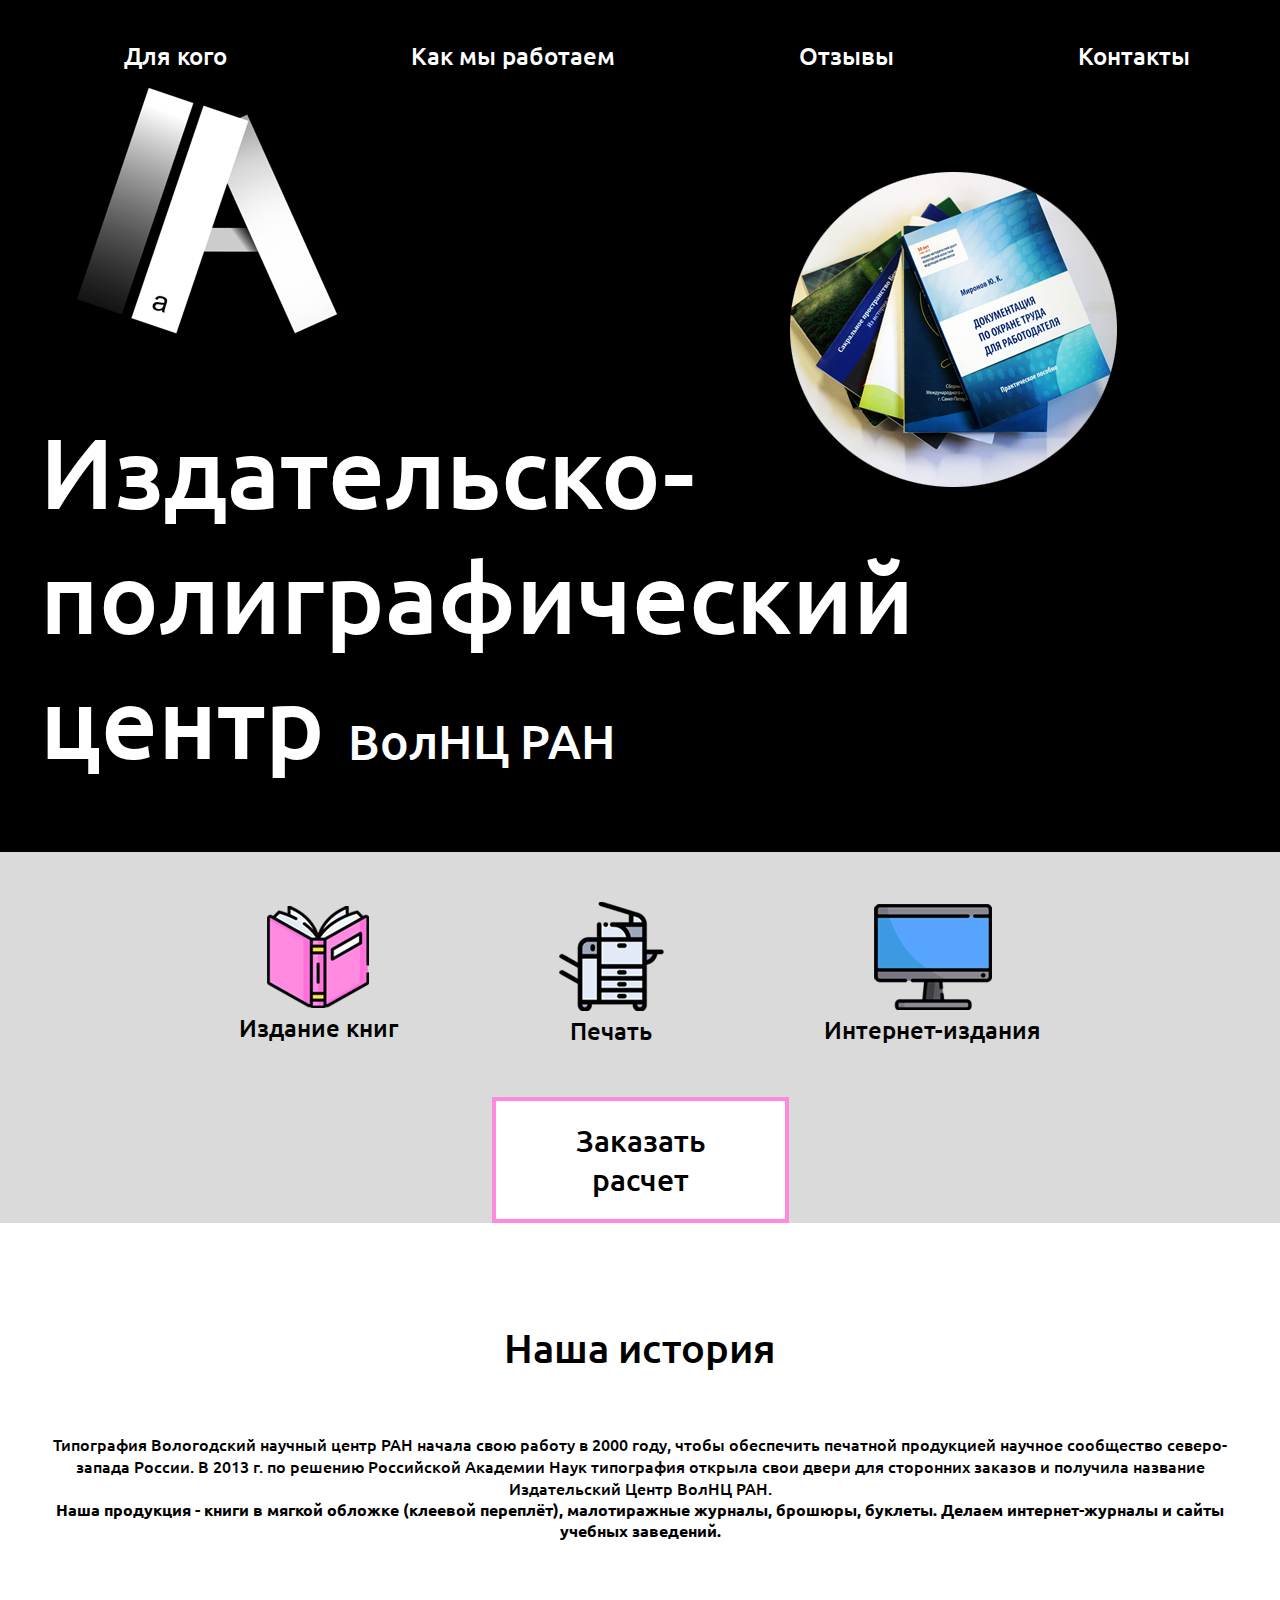
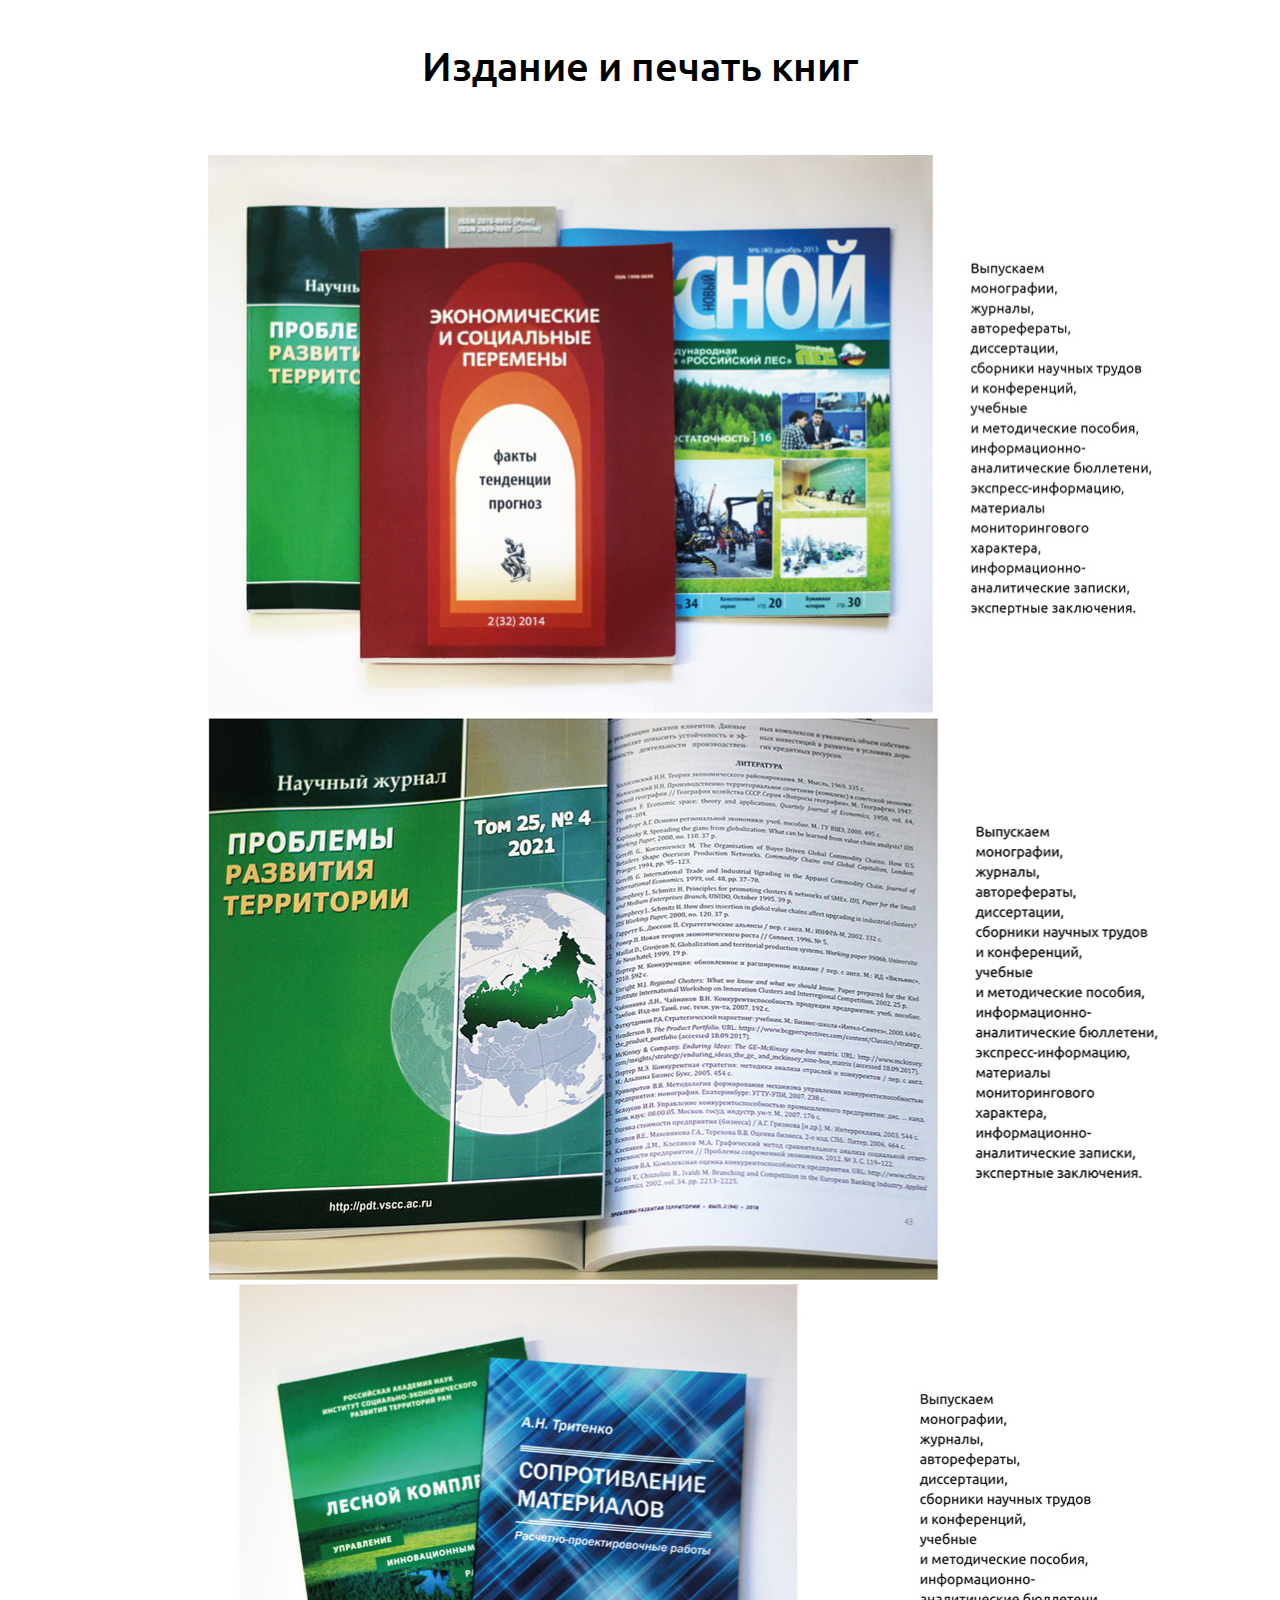
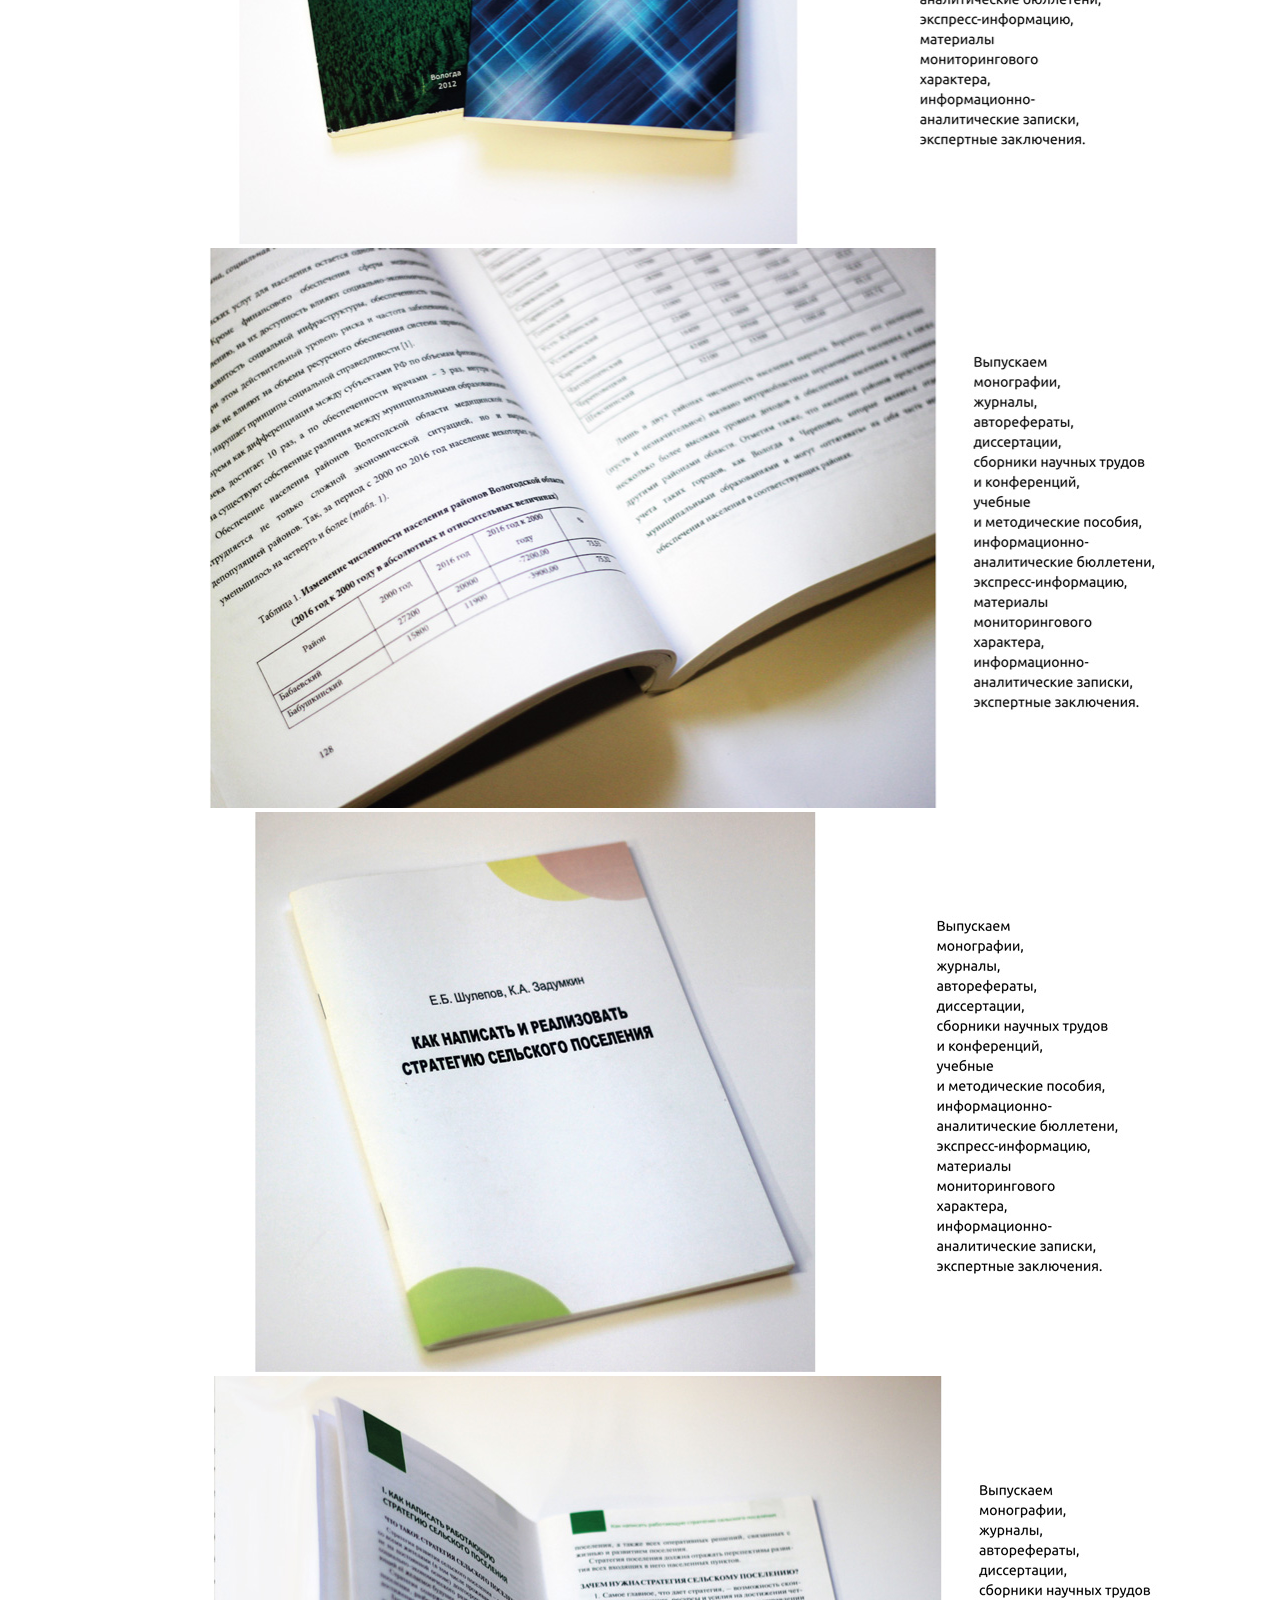
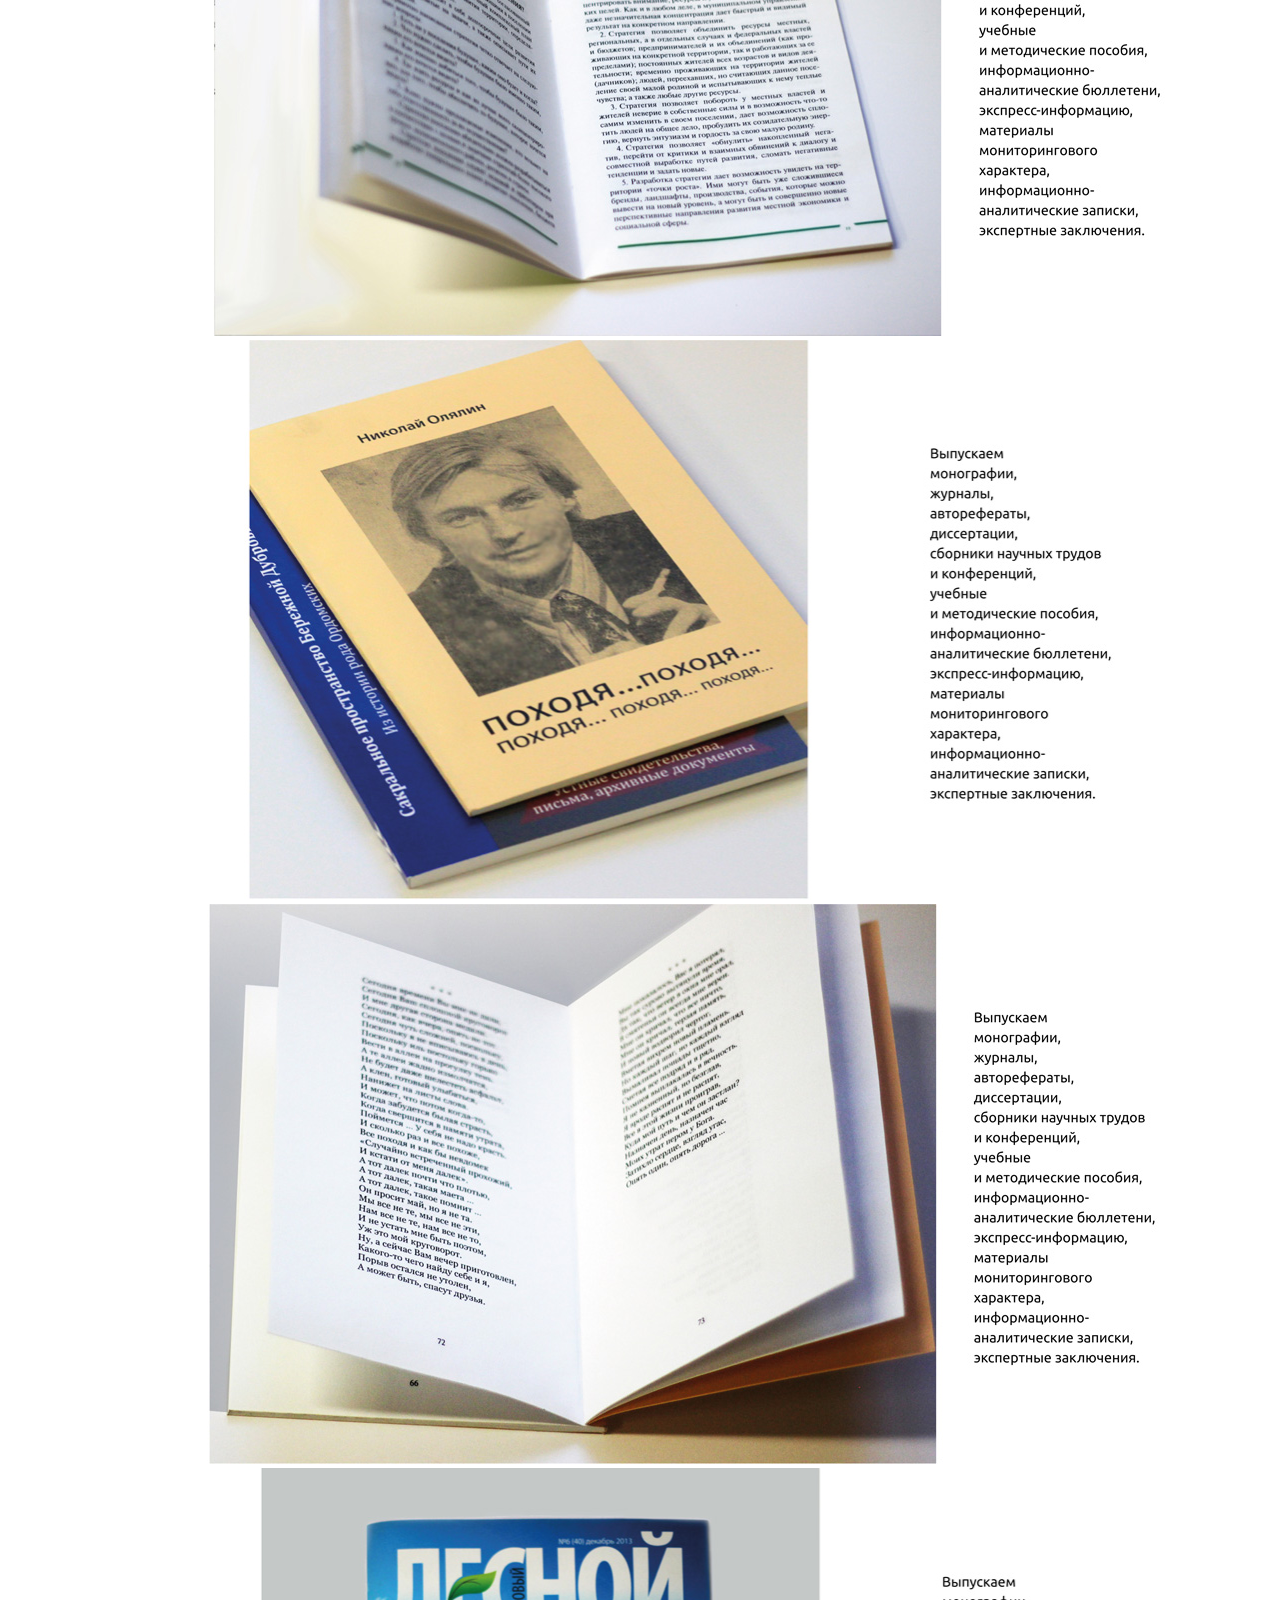
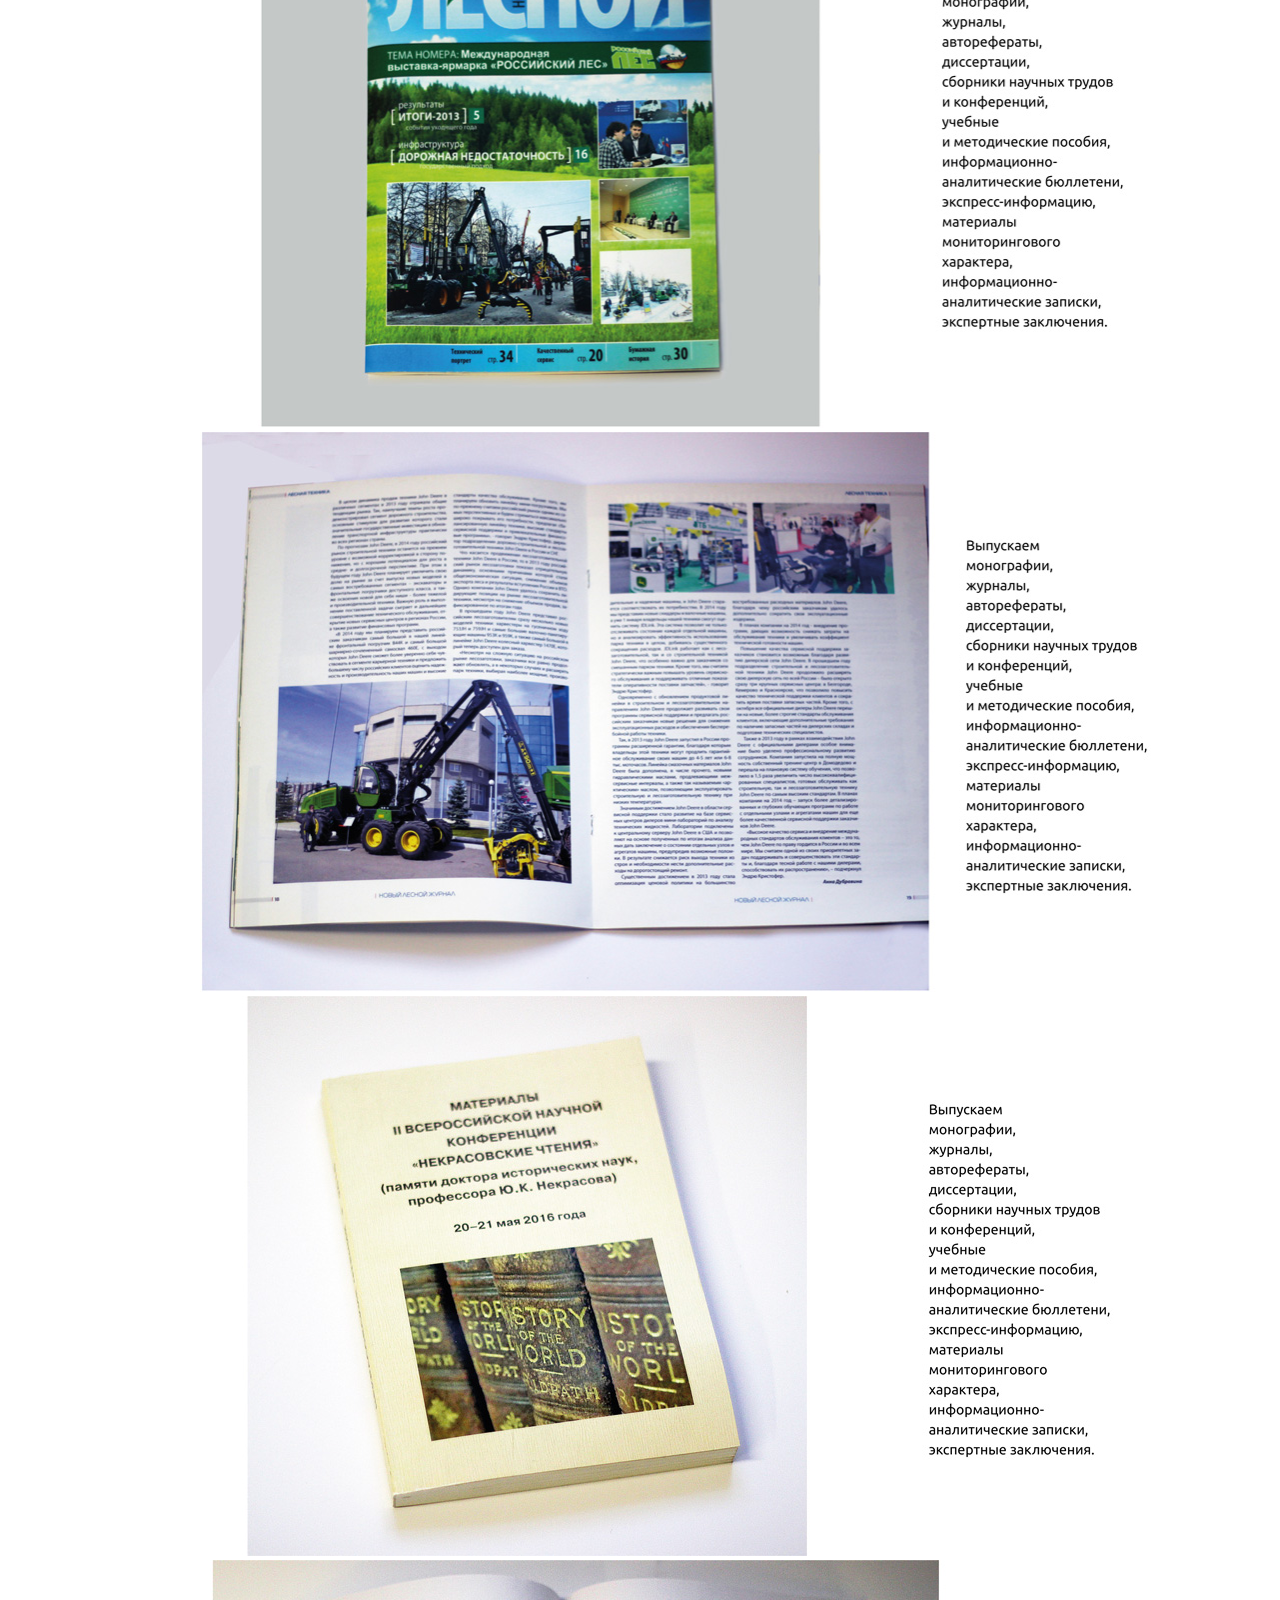
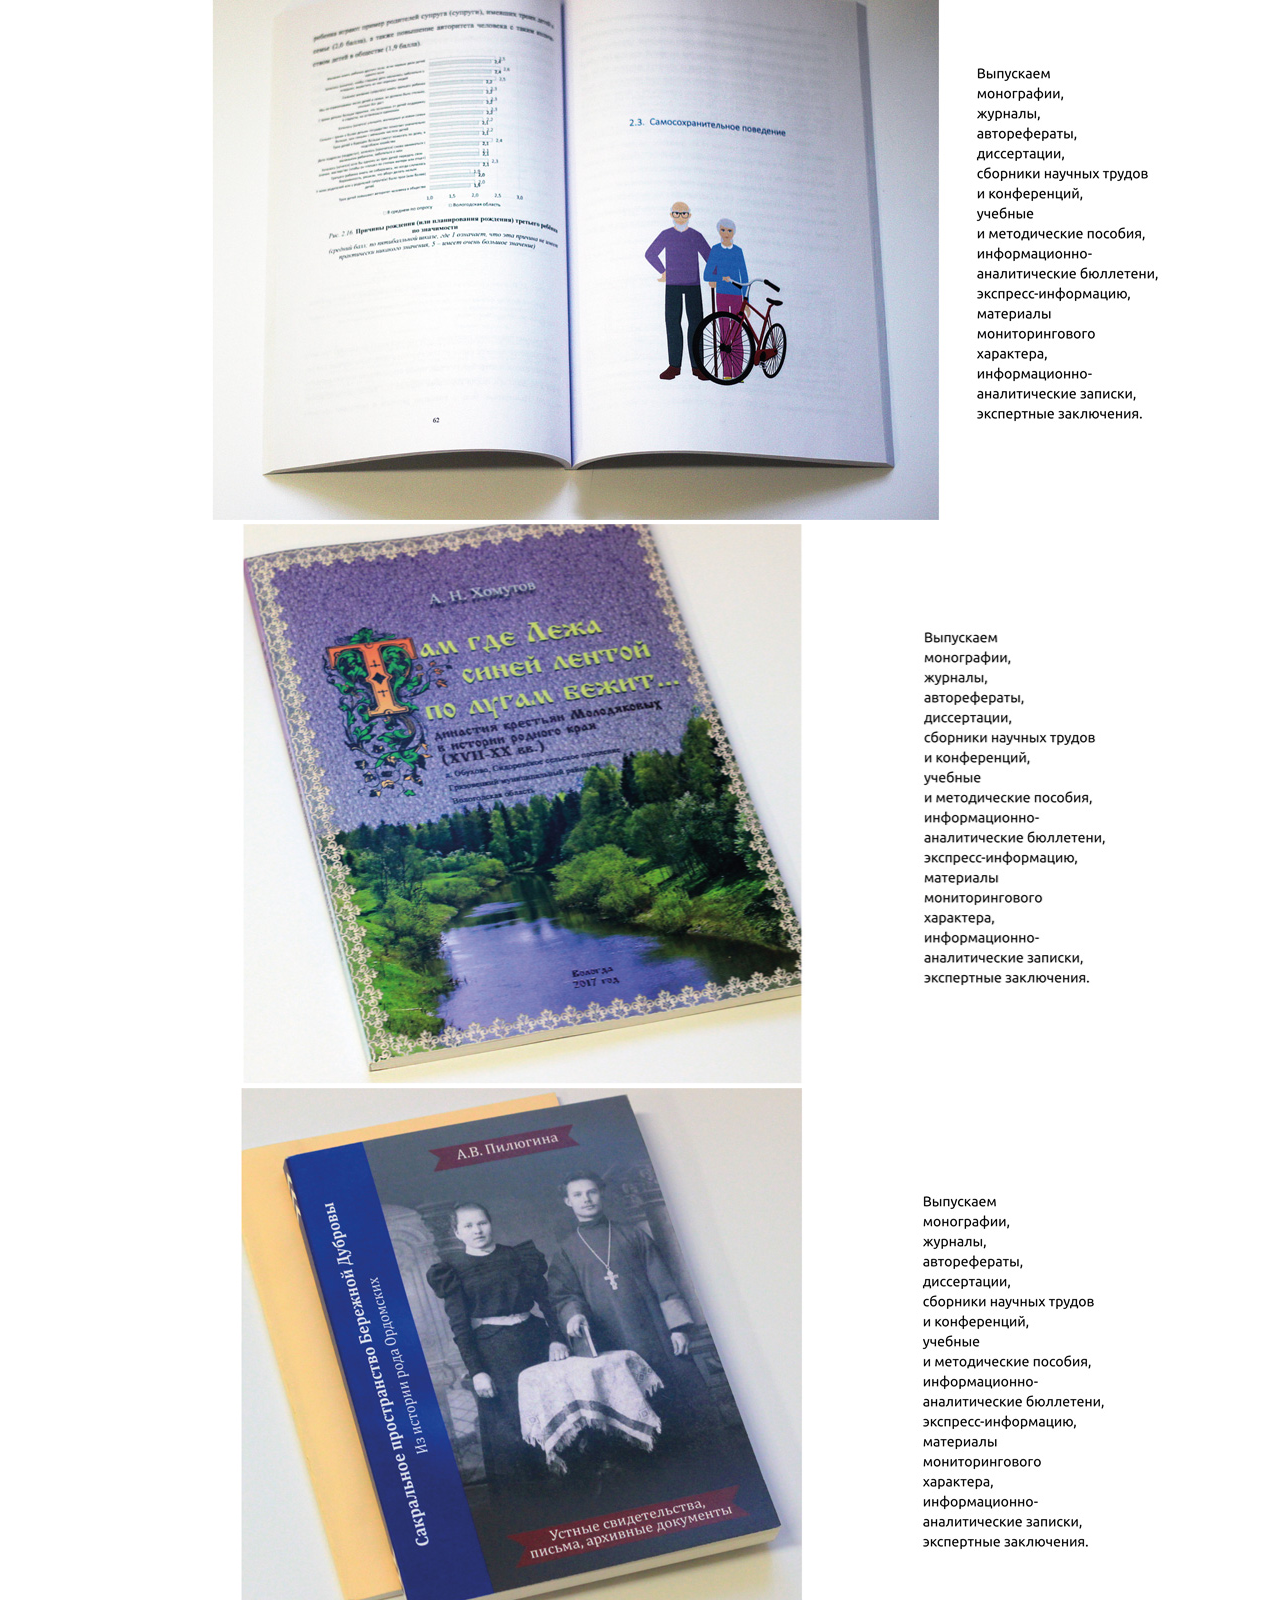
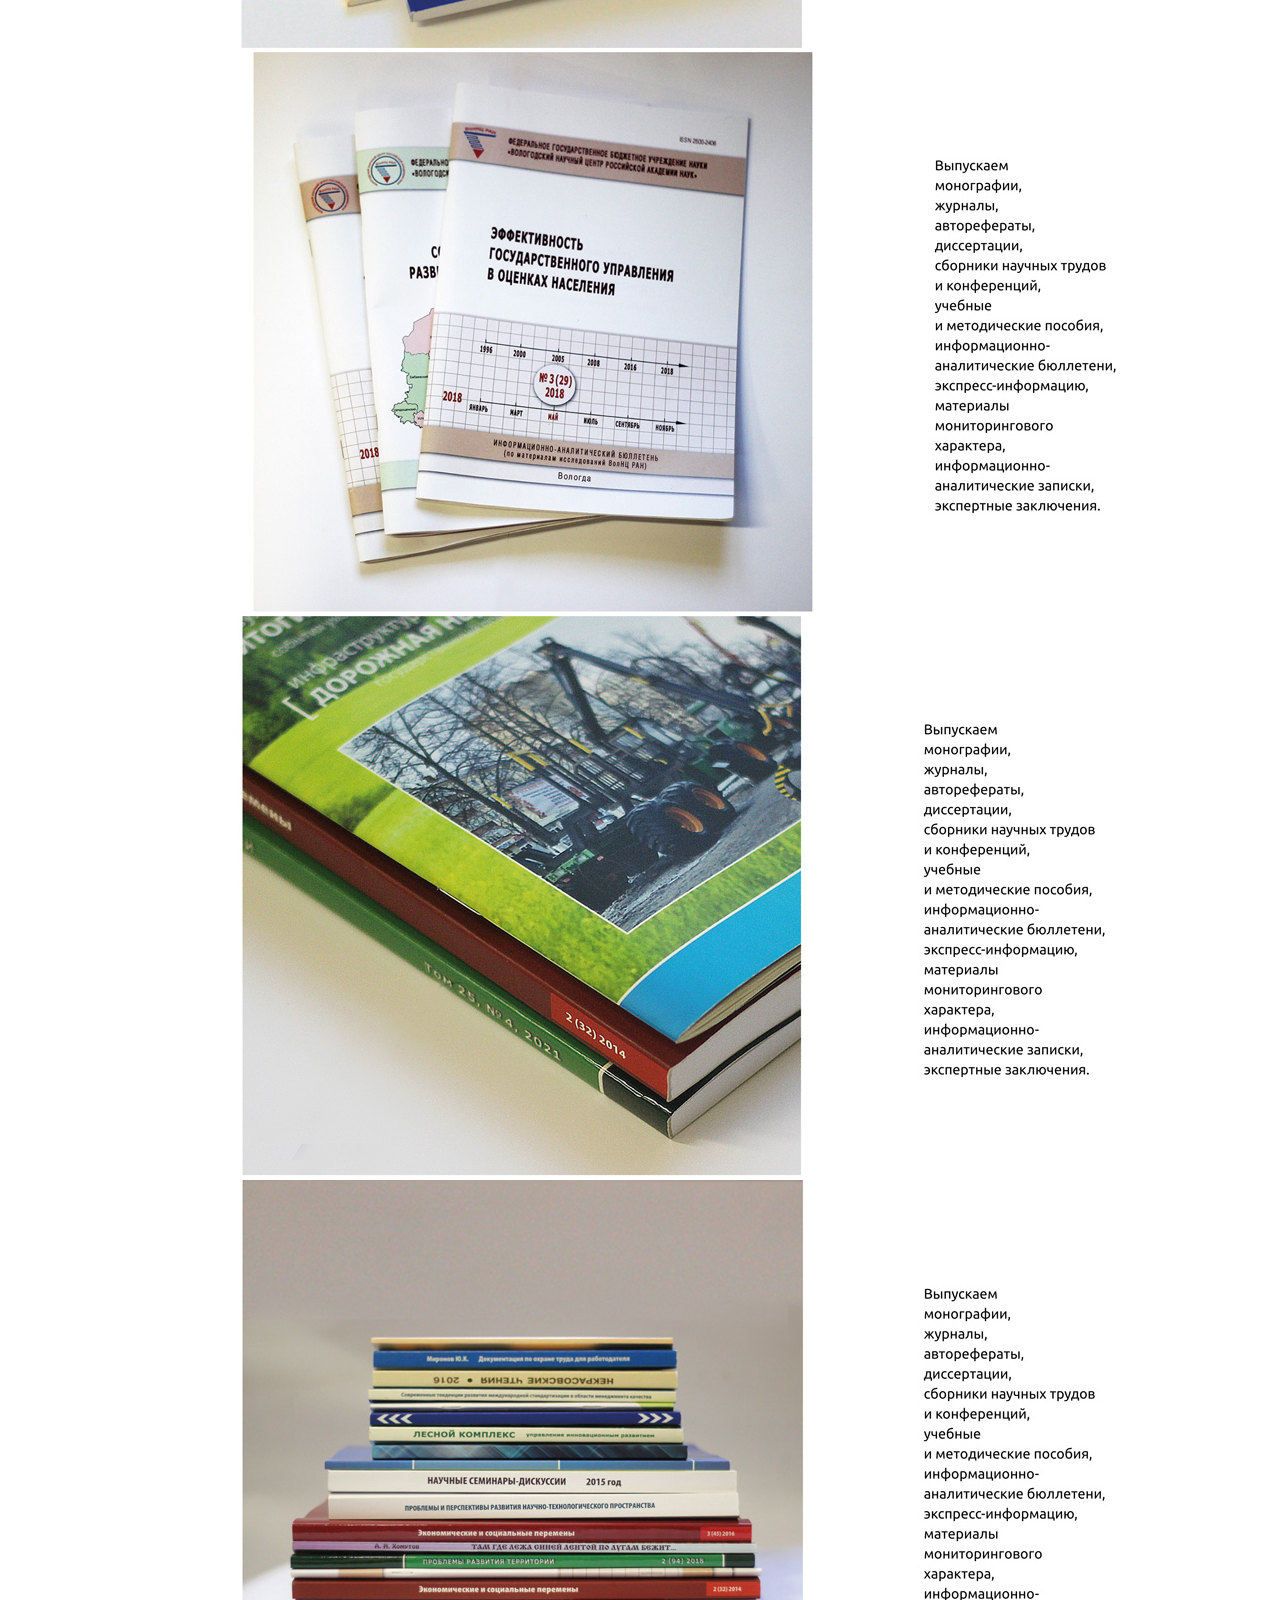
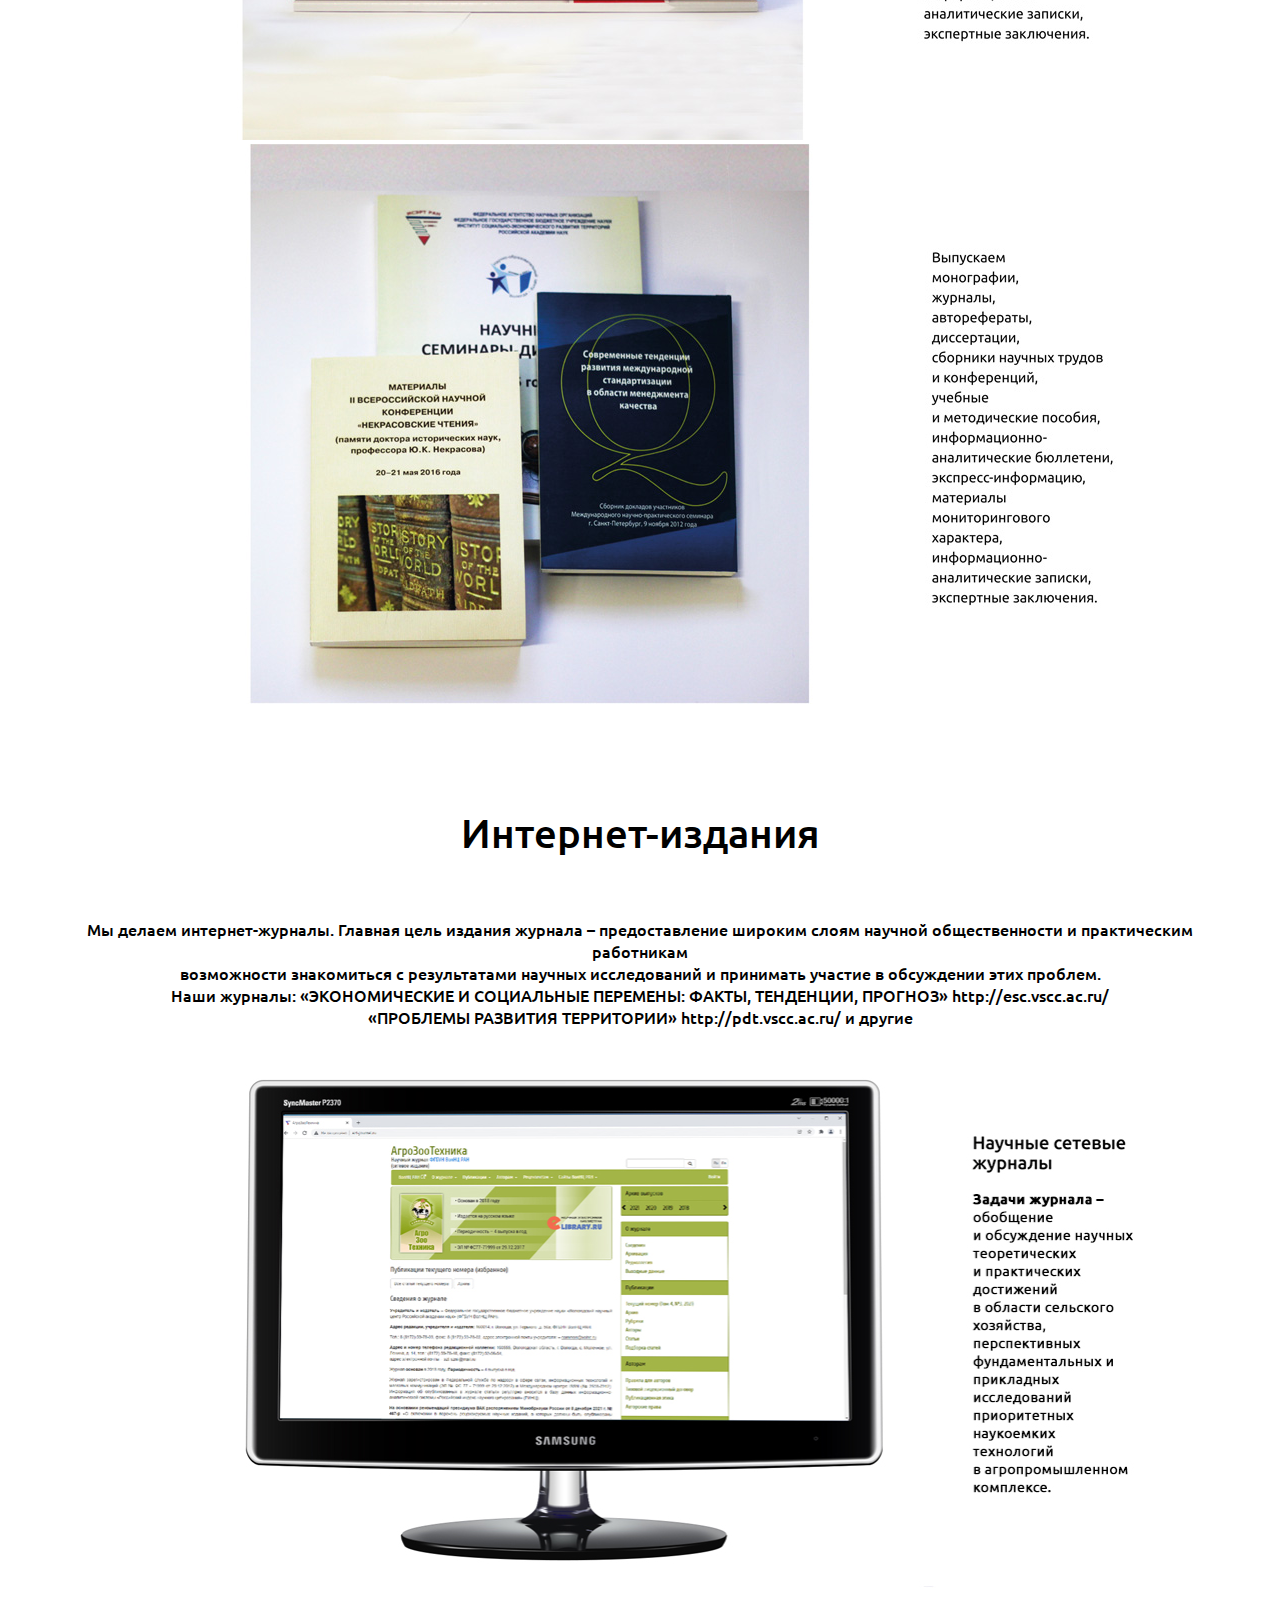
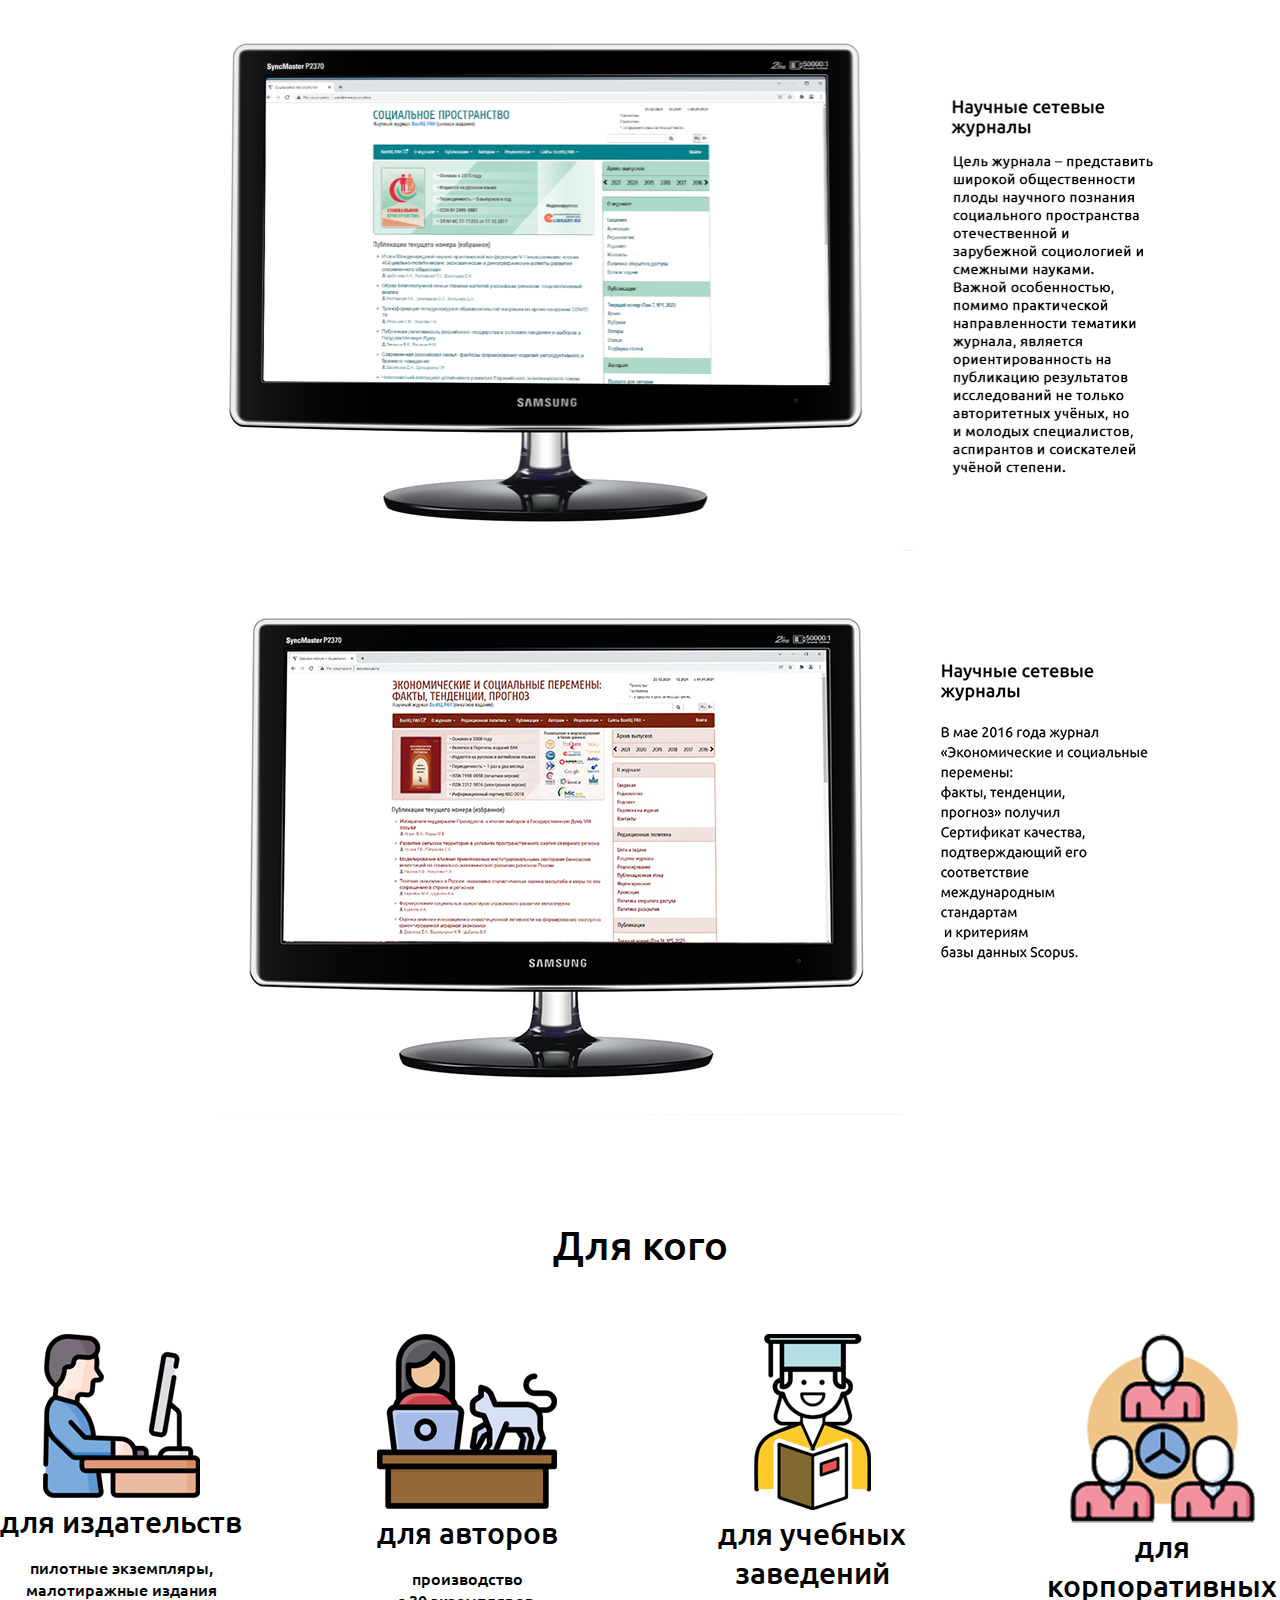
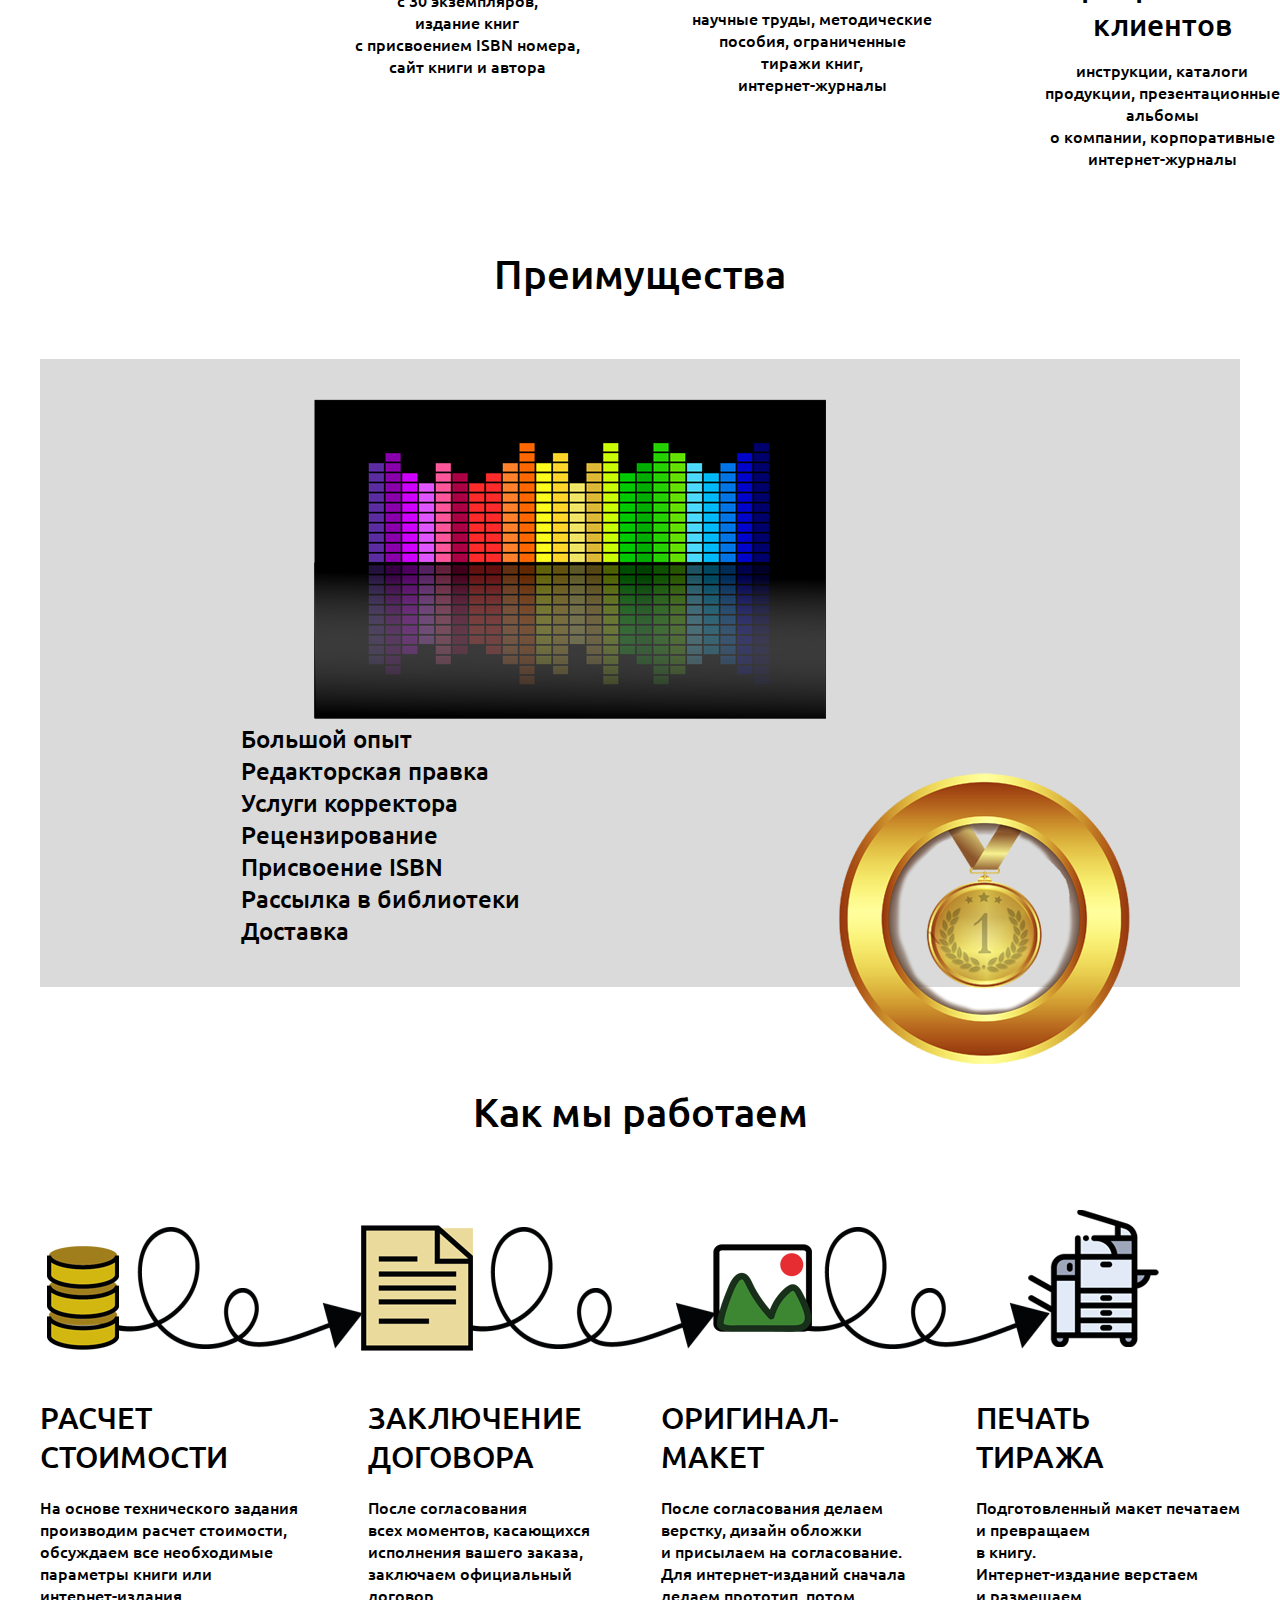
==== Типография/index.html @ 8664dbc5 "Add files via upload" ====
<!DOCTYPE html>
<html lang="en">
<head>
    <meta charset="UTF-8">
    <meta http-equiv="X-UA-Compatible" content="IE=edge">
    <meta name="viewport" content="width=device-width, initial-scale=1.0">
    <link rel="stylesheet" href="./styles.css">
    <link rel="preconnect" href="https://fonts.googleapis.com">
    <link rel="preconnect" href="https://fonts.gstatic.com" crossorigin>
    <link href="https://fonts.googleapis.com/css2?family=Ubuntu:wght@400;500;700&display=swap" rel="stylesheet">
    <link href="https://cdn.jsdelivr.net/npm/bootstrap@5.0.2/dist/css/bootstrap.min.css" rel="stylesheet" integrity="sha384-EVSTQN3/azprG1Anm3QDgpJLIm9Nao0Yz1ztcQTwFspd3yD65VohhpuuCOmLASjC" crossorigin="anonymous">
    <title>ВолНЦ РАН</title>
    <link rel="shortcut icon" href="./images/peri.png" type="image/x-icon">
</head>
<body>
    <div class="btn-up btn-up_hide"></div>

    <nav id="up">      
        <input class="inp-header" type="checkbox" name="menu" id="btn-menu" />
        <label for="btn-menu"><img style="width: 50px; height: 50px;" src="./images/menu.png" alt=""></label> 
        <ul>
            <li><a href="#for-whom" class="header__text">Для кого</a></li>
            <li><a href="#how-we-work" class="header__text">Как мы работаем</a></li>
            <li><a href="#reviews" class="header__text">Отзывы</a></li>
            <li><a href="#contacts" class="header__text">Контакты</a></li>
        </ul>
    </nav>

    <div class="offer">
        <div class="offer__block">
            <img src="./images/logo.png" alt="">
            <img class="offer__img-books" src="./images/books.png" alt="">
            <h1>Издательско- <br> полиграфический <br> центр <a>ВолНЦ РАН</a></h1> 
            
        </div>
    </div>

    <div class="catalog">
        <div class="catalog__blocks">
            <div class="catalog__book">
                <img src="./images/book.png" alt="">
                <h3>Издание книг</h3>
            </div>
            <div class="catalog__printer">
                <img src="./images/print.png" alt="">
                <h3>Печать</h3>
            </div>
            <div class="catalog__pc">
                <img src="./images/pc.png" alt="">
                <h3>Интернет-издания</h3>
            </div>
            <button class="catalog__order" id="modalButton1">Заказать <br> расчет</button>
            <div id="myModal1" class="modal">
                <div class="modal-content1">
                    <span class="close">&times;</span>
                    <div class="container cont-modal">
                        <div class="row">
                            <div class="col heading bold">
                                Заказать
                            </div>
                        </div>
                        <div class="row heading2 bold">
                            <div class="col">
                                редакционно издательские услуги
                            </div>
                        </div>
                        <div class="row">
                            <div class="col">
                                <p class="bold left-side">Верстка и дизайн блока</p>
                                <input type="text" placeholder="Простая">
                            </div>
                            <div class="col">
                                <p class="bold-right left-side">Ваше имя</p>
                                <input class="inp-right" type="text">
                            </div>
                        </div>
                        <div class="row">
                            <div class="col">
                                <p class="bold left-side">Корректура</p>
                                <input type="text" placeholder="1 правка">
                            </div>
                            <div class="col">
                                <p class="bold-right left-side">Ваш e-mail</p>
                                <input class="inp-right" type="text">
                            </div>
                        </div>
                        <div class="row">
                            <div class="col">
                                <p class="bold left-side">Редактура</p>
                                <input type="text" placeholder="Литературная">
                                <p class="bold left-side">Дизайн обложки</p>
                                <input type="text" placeholder="Типовой дизайн">
                            </div>
                            <div class="col">
                                <p class="bold-right left-side">Сообщение</p>
                                <textarea class="message inp-right"> </textarea>
                                
                            </div>
                        </div>
                        <div class="row">
                            <div class="col">
                                <p class="bold left-side">Прикрепить файлы</p>
                                <input class="select-file" type="text" placeholder="Выберите файл">
                            </div>
                            <div class="col file-no">
                                Файл не выбран
                            </div>
                            <div class="col">
                                <button class="button-download">Закачать</button>
                            </div>
                            <!-- <input class="file" type="file" name="" id=""> -->
                        </div>
                        <div class="row">
                            <div class="col personal-data">
                                <input class="checkbox" type="checkbox"> 
                                Даю согласие на обработку своих персональных данных
                            </div>
                        </div>
                        <div class="row">
                            <div class="col button bold">
                                <button class="send">Отправить</button> 
                            </div>
                        </div>
                    </div>
                </div>
            </div>
        </div>
    </div>


    <div class="container our-history">
        <h2>Наша история</h2>
        <h6>Типография Вологодский научный центр РАН начала свою работу в 2000 году, чтобы  обеспечить печатной продукцией научное сообщество северо-запада России. В 2013 г. по решению Российской Академии Наук типография открыла свои двери для сторонних заказов и получила название  Издательский Центр ВолНЦ РАН.</h6>
        <h6 class="our-history__bold">Наша продукция  - книги в мягкой обложке (клеевой переплёт), малотиражные журналы, брошюры, буклеты. Делаем интернет-журналы  и сайты учебных заведений.</h6>
    </div>

    <!-- <div class="publish-print">
        <h2>Издание и печать книг</h2>
        <div class="publish-print__slider">
            <button class="arr1 prev1" onclick="prevSlide1()"><img src="images/arl.png"></button>
            <img class="sliderimg1" src="./images/slider1-1.png">
            <img class="sliderimg1" src="./images/slider1-2.png">
            <img class="sliderimg1" src="./images/slider1-3.png">
            <img class="sliderimg1" src="./images/slider1-4.png">
            <img class="sliderimg1" src="./images/slider1-5.png">
            <img class="sliderimg1" src="./images/slider1-6.png">
            <img class="sliderimg1" src="./images/slider1-7.png">
            <img class="sliderimg1" src="./images/slider1-8.png">
            <img class="sliderimg1" src="./images/slider1-9.png">
            <img class="sliderimg1" src="./images/slider1-10.png">
            <img class="sliderimg1" src="./images/slider1-11.png">
            <img class="sliderimg1" src="./images/slider1-12.png">
            <img class="sliderimg1" src="./images/slider1-13.png">
            <img class="sliderimg1" src="./images/slider1-14.png">
            <img class="sliderimg1" src="./images/slider1-15.png">
            <img class="sliderimg1" src="./images/slider1-16.png">
            <img class="sliderimg1" src="./images/slider1-17.png">
            <img class="sliderimg1" src="./images/slider1-18.png">
            <button class="arr1 next1" onclick="nextSlide1()"><img src="images/arr.png"></button>
        </div>
    </div> -->

    <div class="container publish-print">
        <h2>Издание и печать книг</h2>
        <div class="carousel slide" id="carouselControls" data-bs-ride="carousel">
            <div class="carousel-inner">
                <div class="carousel-item active">
                    <img class="d-block w-100" src="./images/slider1-1.png" alt="">
                </div>
                <div class="carousel-item">
                    <img class="d-block w-100" src="./images/slider1-2.png" alt="">
                </div>
                <div class="carousel-item">
                    <img class="d-block w-100" src="./images/slider1-3.png" alt="">
                </div>
                <div class="carousel-item">
                    <img class="d-block w-100" src="./images/slider1-4.png" alt="">
                </div>
                <div class="carousel-item">
                    <img class="d-block w-100" src="./images/slider1-5.png" alt="">
                </div>
                <div class="carousel-item">
                    <img class="d-block w-100" src="./images/slider1-6.png" alt="">
                </div>
                <div class="carousel-item">
                    <img class="d-block w-100" src="./images/slider1-7.png" alt="">
                </div>
                <div class="carousel-item">
                    <img class="d-block w-100" src="./images/slider1-8.png" alt="">
                </div>
                <div class="carousel-item">
                    <img class="d-block w-100" src="./images/slider1-9.png" alt="">
                </div>
                <div class="carousel-item">
                    <img class="d-block w-100" src="./images/slider1-10.png" alt="">
                </div>
                <div class="carousel-item">
                    <img class="d-block w-100" src="./images/slider1-11.png" alt="">
                </div>
                <div class="carousel-item">
                    <img class="d-block w-100" src="./images/slider1-12.png" alt="">
                </div>
                <div class="carousel-item">
                    <img class="d-block w-100" src="./images/slider1-13.png" alt="">
                </div>
                <div class="carousel-item">
                    <img class="d-block w-100" src="./images/slider1-14.png" alt="">
                </div>
                <div class="carousel-item">
                    <img class="d-block w-100" src="./images/slider1-15.png" alt="">
                </div>
                <div class="carousel-item">
                    <img class="d-block w-100" src="./images/slider1-16.png" alt="">
                </div>
                <div class="carousel-item">
                    <img class="d-block w-100" src="./images/slider1-17.png" alt="">
                </div>
                <div class="carousel-item">
                    <img class="d-block w-100" src="./images/slider1-18.png" alt="">
                </div>
            </div>
            <a class="carousel-control-prev" role="button" href="#carouselControls" data-bs-slide="prev">
                <span class="carousel-control-prev-icon"></span>
            </a>
            <a class="carousel-control-next" role="button" href="#carouselControls" data-bs-slide="next">
                <span class="carousel-control-next-icon"></span>
            </a>
        </div>
    </div>
    


    <div class="online-edition">
        <h2>Интернет-издания</h2>
        <h6>Мы делаем интернет-журналы. Главная цель издания журнала – предоставление широким слоям научной общественности и практическим работникам <br> возможности знакомиться с результатами научных исследований и принимать участие в обсуждении этих проблем. <br> Наши журналы: «ЭКОНОМИЧЕСКИЕ И СОЦИАЛЬНЫЕ ПЕРЕМЕНЫ: ФАКТЫ, ТЕНДЕНЦИИ, ПРОГНОЗ» http://esc.vscc.ac.ru/ <br>
            «ПРОБЛЕМЫ РАЗВИТИЯ ТЕРРИТОРИИ» http://pdt.vscc.ac.ru/  и другие</h6>
        <div class="carousel slide" id="carouselControls1" data-bs-ride="carousel">
            <div class="carousel-inner">
                <div class="carousel-item active">
                    <img class="d-block w-100" src="./images/slider2-1.png" alt="">
                </div>
                <div class="carousel-item">
                    <img class="d-block w-100" src="./images/slider2-2.png" alt="">
                </div>
                <div class="carousel-item">
                    <img class="d-block w-100" src="./images/slider2-3.png" alt="">
                </div>
            </div>
            <a class="carousel-control-prev" role="button" href="#carouselControls1" data-bs-slide="prev">
                <span class="carousel-control-prev-icon"></span>
            </a>
            <a class="carousel-control-next" role="button" href="#carouselControls1" data-bs-slide="next">
                <span class="carousel-control-next-icon"></span>
            </a>
        </div>
    </div>

    <div class="container for-whom" id="for-whom">
        <h2>Для кого</h2>
        <div class="row for-whom__blocks">
            <div class="col colh5 for-whom__publishing-house">
                <img class="for-whom__1" src="./images/for1.png" alt="">
                <h5>для издательств</h5>
                <h6>пилотные экземпляры, <br>малотиражные издания</h6>
            </div>
            <div class="col colh5 for-whom__author">
                <img class="for-whom__1" src="./images/for2.png" alt="">
                <h5>для авторов</h5>
                <h6>производство <br> c 30 экземпляров, <br> издание книг <br> с присвоением ISBN номера,<br>сайт книги и автора</h6>
            </div>
            <div class="col colh5 for-whom__institution">
                <img class="for-whom__1" src="./images/for3.png" alt="">
                <h5>для учебных <br>заведений</h5>
                <h6>научные труды, методические <br> пособия, ограниченные <br>тиражи книг, <br>интернет-журналы</h6>
            </div>
            <div class="col colh5 for-whom__corporate-clients">
                <img class="for-whom__1" src="./images/for4.png" alt="">
                <h5>для <br> корпоративных <br>клиентов</h5>
                <h6>инструкции, каталоги <br> продукции, презентационные <br> альбомы <br>о компании, корпоративные <br> интернет-журналы</h6>
            </div>
        </div>
    </div>

    <div class="container advantages">
        <h2>Преимущества</h2>
        <div class="row advantages__blocks">
            <div class="col advantages__img">
                <img src="./images/adv-img.png" alt="">
            </div>            
            <div class="col advantages__medal">
                <img src="./images/adv-medal.png" alt="">
            </div>
            <div class="col advantages__text">
                    <h3>Большой опыт</h3>
                    <h3>Редакторская правка</h3>
                    <h3>Услуги корректора</h3>
                    <h3>Рецензирование</h3>
                    <h3>Присвоение ISBN</h3>
                    <h3>Рассылка в библиотеки</h3>
                    <h3>Доставка</h3>
            </div>

        </div>
    </div>

    <div class="container how-we-work" id="how-we-work">
        <h2>Как мы работаем</h2>
        <div class="row how-we-work__blocks">
            <div class="col how-we-work__calculation-cost">
                <img class="image-long" src="./images/how-work.png" alt="Image 1" class="img-fluid">
            </div>
        </div>
        <div class="row how-we-work__blocks">
            <div class="col how-we-work__calculation-cost">
                <h5>РАСЧЕТ <br> СТОИМОСТИ</h5>
                <h6>На основе технического задания <br>производим расчет стоимости,<br> обсуждаем все необходимые<br> параметры книги или <br>интернет-издания</h6>
            </div>
            <div class="col how-we-work__conclusion-agreements">
                <h5>ЗАКЛЮЧЕНИЕ <br> ДОГОВОРА</h5>
                <h6>После согласования <br>всех моментов, касающихся <br>исполнения вашего заказа,<br> заключаем официальный<br> договор.</h6>
            </div>
            <div class= "col how-we-work__original-layout">
                <h5>ОРИГИНАЛ-<br>МАКЕТ</h5>
                <h6>После согласования делаем<br> верстку, дизайн обложки<br> и присылаем на согласование. <br>Для интернет-изданий сначала<br> делаем прототип, потом<br> утверждаем дизайн.</h6>
            </div>
            <div class="col how-we-work__seal-circulation">
                <h5>ПЕЧАТЬ <br> ТИРАЖА</h5>
                <h6>Подготовленный макет печатаем <br>и превращаем<br> в книгу.<br> Интернет-издание верстаем <br>и размещаем<br> в интернете.</h6>
            </div>
        </div>

    

    <div class="equipment">
        <div class="container equipment__blocks">
            <div class="row">
                <div class="col equipment__zag">
                    Оборудование 
                </div>
            </div>
            <div class="row">
                <div class="col">
                    <img class="equipment__img" src="./images/printer.png" alt="">
                </div>
                <div class="col equipment__text">
                    
                    <h3>Мы используем качественное оборудование для печати:</h3>
                    <h3>Develop ineo+3070L  Konica Minolta Bizhub PRO C6501, </h3>
                    <h6>Высококачественная полноцветная печать (лазерная технология) <br> Максимальный формат: А3+ (320х450 мм)</h6>
                    <h3>Develop 750i</h3>
                    <h6>Высококачественная черно-белая печать (лазерная технология) <br> Максимальный формат: A3 (297х420 мм)</h6>
                </div>
            </div>
        </div>
    </div>

    <div class="container reviews" id="reviews">
        <h2>Отзывы</h2>
        <div class="carousel slide" id="carouselControls2" data-bs-ride="carousel">
            <div class="carousel-inner">
                <div class="carousel-item active">
                    <img class="d-block w-100" src="./images/slider2-1.png" alt="">
                </div>
                <div class="carousel-item">
                    <img class="d-block w-100" src="./images/slider2-2.png" alt="">
                </div>
                <div class="carousel-item">
                    <img class="d-block w-100" src="./images/slider2-3.png" alt="">
                </div>
            </div>
            <a class="carousel-control-prev" role="button" href="#carouselControls2" data-bs-slide="prev">
                <span class="carousel-control-prev-icon"></span>
            </a>
            <a class="carousel-control-next" role="button" href="#carouselControls2" data-bs-slide="next">
                <span class="carousel-control-next-icon"></span>
            </a>
        </div>
    </div>

    <div class="container order-print-calculation">
        <div class="row">
            <div class="col order-print-calculation__h2">
                Заказать расчет печати издания
            </div>
        </div>    
        <div class="row">
            <div class="col-sm-8">
                <h6 class="order-print-calculation__h6">*Печать готового оригинал-макета, соответствующего техническим требованиям к печати </h6>
            </div>
            <div class="col-sm-4">
                <button class="order-print-calculation__download">Скачать требования</button>
            </div>      
        </div>
    </div>

    <div class=" container print-calculator">
        <div class="row">
            <div class="col print-calculator__h2">
                Калькулятор расчета печати книг
            </div>
        </div>
        <div class="row">
            <div class="col">
                <h5>с мягкой цветной обложкой 250 г/м2 (4+0) и клеевым скреплением</h5>
            </div>
        </div>
        <div class="row print-calculator__blocks">
            <div class=" col print-calculator__col1">
                <h5>Формат</h5>
                <input type="text" placeholder="A5">
                <h5>Бумага</h5>
                <input type="text" placeholder="офсетная 80 г/м2">
                <h5>Кол-во ч/б страниц</h5>
                <input type="text" placeholder="5">
            </div>
            <div class="col print-calculator__col2">
                <h5>Кол-во цветных страниц</h5>
                <input type="text" placeholder="100">
                <h5>Тираж</h5>
                <input type="text" placeholder="30">
                <h6 class="print-calculator__col2-delete">Пример:<br>Книга с мягкой цветной обложкой<br>Тираж 30 шт<br>Ч/б печать внутренних страниц<br>Стоимость тиража 8 332 руб<br>Стоимость 1 штуки 277 руб</h6>
            </div>
            <div class="col print-calculator__col3">
                <h3>Стоимость тиража</h3>
                <h5 class="print-calculator__for-indent">8 332 руб</h5>
                <h5>277 руб <br> за 1 штуку</h5>
                <button id="modalButton2" class="print-calculator__order">Заказать</button>
                <div  id="myModal2" class="modal">
                    <div class="modal-content2">
                        <span class="close">&times;</span>
                        <div class="container modal2">
                            <div class="heading1"><h1>Заказать печать книги</h1> </div>
                            <div class="row input1">
                                <div class="col">
                                    <p >Ваше имя</p>
                                    <input class="inp" type="text" placeholder="Иван Иванов">
                                    <p >Ваш e-mail</p>
                                    <input class="inp" type="text" placeholder="ivanov@bk.ru">
                                </div>
                                <div class="col">
                                    <p >Сообщение</p>
                                    <input class="inp1" type="text" placeholder="">
                                </div>
                            </div>
                            <div class="row attach">
                                <div class="col">
                                    <p >Прикрепить файлы</p>
                                    <input class="button1 file" type="file"></button>
                                </div>
                            </div>
                            <div class="row approval">
                                    <input class="inp2" type="checkbox" placeholder="">
                                    <p>Даю согласие на обработку своих персональных данных</p>
                            </div>
                            <div class="row sending">
                                <button class="button2">Отправить</button>
                            </div>
                        </div>
                    </div>
                </div>
            </div>
        </div>
    </div>

    <div class="container make-book">
        <h2>Сделать книгу с нуля<a>(Есть файл в .doc)</a></h2>
        <h6>Мы создадим облик вашей книги: подберём размер полосы набора, шрифт и сетку, добавим изображения и декоративные элементы. Расставим по <br>местам заголовки и основной текст, правильно оформим изображения, таблицы, нумерованные списки и диалоги, сделаем дизайн обложки.<br> При необходимости корректор исправит правописание, расставит знаки препинания, а редактор внесет исправления в стиль изложения.</h6>
        <div class="row"><img class="" src="./images/4books.png" alt=""></div>
        <div class="make-book__container">
            <div class="row">
                <div class="col col_height">
                    <h3>Простая верстка</h3>                    
                    <h6>Только тескт и простой макет</h6>
                </div>
                <div class="col col_height">
                    <h3>Верстка средней <br>сложности</h3>                    
                    <h6>Текст и небольшое кол-во таблиц <br>и иллюстраций (20% от площади)</h6>
                </div>
                <div class="col col_height">
                    <h3>Сложная верстка</h3>
                    <h6>Текст и большое кол-во таблиц <br> и иллюстраций</h6>
                </div>
                <div class="col col_height">
                    <h3>Журнальная верстка</h3>
                    <h6>Текст и большое кол-во<br> разных иллюстраций, сложный макет</h6>
                </div>
            </div>

        <button class="make-book__btn-order">Заказать</button>
        </div>

    <div class="container clients">
        <h2>Клиенты</h2>
        <h4>На сегодняшний день клиентами Издательского Центра стали такие организации и учреждения, как  Правительство Вологодской области, филиал СПбГЭУ в г. Вологде, Вологодский филиал Академии МУБиНТ, Оптовый Центр АПлайн и другие.</h4>
    </div>
    
    <div class="container contacts" id="contacts">
        <h2>Контакты</h2>
        <div class="contacts__container">
            <div class="row">
                <div class="col">
                    <h4 class="contacts__h4">Рады видеть Вас по адресу:</h4>
                    <h5 class="contacts__h5">г. Вологда, ул. Гоголя, 49</h5>
                    <h4 class="contacts__h4">Режим работы:</h4>
                    <h3 class="contacts__h3">пн-пт с 08:00 до 17:00 (обед с 12:00 - 13:00)</h3>
                    <h3 class="contactsred-text contactsh3">сб, вс - выходные</h3>
                    <div class="contacts__information">
                        <div class="row messenger">
                            <div class="col-2"><img class="contacts__icon icon-phone" src="./images/icon-phone.png" alt=""></div>
                            <div class="col"><a class="contact" href="tel:88172597850">8 (8172) 59-78-50</a></div>
                        </div>
                        <div class="row messenger">
                            <div class="col-2"><img class="icon-mail contacts__icon" src="./images/icon-mail.png" alt=""></div>
                            <div class="col"><a class="contact" href="mailto:typograf35@mail.ru">typograf35@mail.ru</a></div>
                        </div>
                        <div class="row messenger">
                            <div class="col-2"><img class="contacts__icon" src="./images/icon-vk.png" alt=""></div>
                            <div class="col"><a class="contact" href="https://vk.com/typographia_isert_ran">vk.com/typographia_isert_ran</a></div>
                        </div>
                    </div>
                </div>
                <div class="col">
                    <script class="map" type="text/javascript" charset="utf-8" async src="https://api-maps.yandex.ru/services/constructor/1.0/js/?um=constructor%3A43fae24b60c8cff608efb274ea4f28ad6220dac76d2a33d484311d48a2d35188&amp;width=555&amp;height=450&amp;lang=ru_RU&amp;scroll=true"></script>
                </div>
            </div>
        </div>
    </div>

    <footer class="container footer1">
        <h6 class="textcenter">© 2021 Вологодский научный центр <br>Российской академии наук</h6>
        <a class="nombernone" href="tel:88172597850">8 (8172) 59-78-50</a>
    </footer>
    

    

    <script>
        // слайдер1
        var slideIndex = 0;
        showSlide1(slideIndex);

        function nextSlide1() {
        slideIndex++;
        showSlide1(slideIndex);
        }

        function prevSlide1() {
        slideIndex--;
        showSlide1(slideIndex);
        }

        function showSlide1(n) {
        var slides = document.getElementsByClassName("sliderimg1");
        var buttons = document.getElementsByClassName("arr1");
        if (n >= slides.length) {
            slideIndex = 0;
        }
        if (n < 0) {
            slideIndex = slides.length-1;
        }
        for (var i = 0; i < slides.length; i++) {
            slides[i].style.display = "none";
        }
        for (var i = 0; i < buttons.length; i++) {
            buttons[i].className = buttons[i].className.replace("active1", "");
        }
        slides[slideIndex].style.display = "block";
        buttons[slideIndex].className += "active";
        }

        // слайдер2
        var slideIndex = 0;
        showSlide2(slideIndex);

        function nextSlide2() {
        slideIndex++;
        showSlide2(slideIndex);
        }

        function prevSlide2() {
        slideIndex--;
        showSlide2(slideIndex);
        }

        function showSlide2(n) {
        var slides = document.getElementsByClassName("sliderimg2");
        var buttons = document.getElementsByClassName("arr2");
        if (n >= slides.length) {
            slideIndex = 0;
        }
        if (n < 0) {
            slideIndex = slides.length-1;
        }
        for (var i = 0; i < slides.length; i++) {
            slides[i].style.display = "none";
        }
        for (var i = 0; i < buttons.length; i++) {
            buttons[i].className = buttons[i].className.replace("active2", "");
        }
        slides[slideIndex].style.display = "block";
        buttons[slideIndex].className += "active";
        }


        // слайдер3
        var slideIndex = 0;
        showSlide3(slideIndex);

        function nextSlide3() {
            slideIndex++;
            showSlide3(slideIndex);
        }

        function prevSlide3() {
            slideIndex--;
            showSlide3(slideIndex);
        }

        function showSlide3(n) {
            var slides = document.getElementsByClassName("sliderimg3");
            var buttons = document.getElementsByClassName("arr3");
            if (n >= slides.length) {
                slideIndex = 0;
            }
            if (n < 0) {
                slideIndex = slides.length-1;
            }
            for (var i = 0; i < slides.length; i++) {
                slides[i].style.display = "none";
            }
            for (var i = 0; i < buttons.length; i++) {
                buttons[i].className = buttons[i].className.replace("active3", "");
            }
            slides[slideIndex].style.display = "block";
            buttons[slideIndex].className += "active";
        }

        var modalButton1 = document.getElementById("modalButton1");
        var modalButton2 = document.getElementById("modalButton2");
        var modal1 = document.getElementById("myModal1");
        var modal2 = document.getElementById("myModal2");
        var closeBtns = document.getElementsByClassName("close");

        // Открываем модальное окно 1 при клике на кнопку 1
        modalButton1.onclick = function() {
        modal1.style.display = "block";
        }

        // Открываем модальное окно 2 при клике на кнопку 2
        modalButton2.onclick = function() {
        modal2.style.display = "block";
        }

        // Закрываем модальные окна при клике на кнопку закрытия
        for (var i = 0; i < closeBtns.length; i++) {
        closeBtns[i].onclick = function() {
            modal1.style.display = "none";
            modal2.style.display = "none";
        }
        }

        // Закрываем модальные окна при клике вне их областей
        window.onclick = function(event) {
        if (event.target == modal1 || event.target == modal2) {
            modal1.style.display = "none";
            modal2.style.display = "none";
        }
        }

        

    </script>
    <!-- кнопка наверх -->
    <script>
    const btnUp = {
      el: document.querySelector('.btn-up'),
      show() {
        this.el.classList.remove('btn-up_hide');
      },
      hide() {
        this.el.classList.add('btn-up_hide');
      },
      addEventListener() {
        window.addEventListener('scroll', () => {
          const scrollY = window.scrollY || document.documentElement.scrollTop;
          scrollY > 400 ? this.show() : this.hide();
        });
        document.querySelector('.btn-up').onclick = () => {
          window.scrollTo({
            top: 0,
            left: 0,
            behavior: 'smooth'
          });
        }
      }
    }
    btnUp.addEventListener();
  </script>
    <script src="https://cdn.jsdelivr.net/npm/bootstrap@5.3.0-alpha3/dist/js/bootstrap.bundle.min.js" integrity="sha384-ENjdO4Dr2bkBIFxQpeoTz1HIcje39Wm4jDKdf19U8gI4ddQ3GYNS7NTKfAdVQSZe" crossorigin="anonymous"></script>
</body>
</html>
---- Типография/styles.css ----
* {
    margin: 0;
    padding: 0;
    font-family: 'Ubuntu', sans-serif;
    font-weight: 500;
}

h2 {
    font-size: 40px;
}
h3 {
    font-size: 24px;
}
h4 {
    font-size: 20px;
}
h5 {
    font-size: 30px;
}
h6 {
    font-size: 16px;
}

.header {
    background: #000;
    color: #fff;
    text-align: center;
    position: relative;
    display: flex;
    flex-flow: row wrap;
    justify-content: flex-end;
}
  
@media all and (max-width: 1200px) {
    .header {
      justify-content: space-around;
    }
}
  
@media all and (max-width: 600px) {
    .header {
      flex-direction: column;
    }
}

.header__menu {
    /* display: flex;
    justify-content: space-between;
    width: 700px;
    position: relative;
    left: 50%; */
    padding-top: 50px;
}

.header__text {
    color: white;
    text-decoration: none;
    position: relative;
    font-size: 24px;
    padding: 50px 10px 3px;
    margin: 0 30px;
}

.header__text:hover {
    text-decoration: none;
    color: #fff;
}

.header__text::after {
    content: '';
    width: 100%;
    height: 1px;
    display: block;
    background-color: white;
    position: absolute;
    left: 0;
    bottom: -2px;
    transition: transform 0.3s ease;
    transform: scaleX(0);
    transform-origin: left center;
}

.header__text:hover::after {
    transform: scaleX(1);
}

nav{
    background: #000;
    width: 100%;
    color: #fff;
    text-align: center;
    position: relative;
    display: flex;
    flex-flow: row wrap;
    justify-content: flex-end;
}
nav > ul {
   padding: 0;
}
nav li{
    display: inline-block;
    vertical-align: top;
    padding: 40px 50px 0;
}

.inp-header {
    display: none;
}
nav label {    
    display: none;
    padding: 10px 10%;
}

@media screen and (max-width: 800px) {
    
    nav label{
        display: inline-block;
    }
    nav > ul {
        display: none;
    }
    input[type="checkbox"]:checked ~ label + ul {
        display: block;
    }
    
}


.offer {
    height: 780px;
    position: relative;
    margin: 0 auto;
    background: #000;
    color: #fff;
    
}

.offer__block {
    width: 1200px;
    margin: 0 auto;
}

.offer__block>h1 {
    font-size: 100px;
    padding-top: 50px;
}

.offer__img-books {
    position: absolute;
    left: 50%;
    padding: 100px 0 0 150px;
}

.offer__block>h1>a {
    font-size: 48px;
}

.button-up {
    position: fixed;
    text-align: right;
    align-items: end;
    margin: 100px;
}


.catalog {
    background: #d9dad9;
    text-align: center;
    color: #000;
    padding: 0 10%;
}

.catalog__blocks {
    display: flex;
    justify-content: space-evenly;
    margin: 0 auto;
    flex-flow: row wrap;
}

@media all and (max-width: 600px) {
    .catalog__blocks {
      flex-direction: column;
    }
}

.catalog__book, .catalog__printer, .catalog__pc {
    padding: 50px 30px;
    margin: auto 20px;
}

.catalog__order {
    margin: auto 0;
    border: 4px solid #ff89e0;
    background: #fff;
    font-size: 30px;
    padding: 20px 80px;
}

.catalog__order:hover {
    background: #ff89e0;
    border-color: #fff;
}


.our-history {
    position: relative;
    text-align: center;
    color: #000;
    margin: 0 auto;
    width: 1200px;
}

.our-history>h2 {
    padding: 100px 0 5%;
    font-size: 40px;
}

.our-history__bold {
    font-weight: 700;
}


.publish-print>h2 {
    padding: 100px 0 5%;
    font-size: 40px;
    color: #000;
}

.slide {
    width: 70% !important;
    margin: 0 auto;
}

@media all and (max-width: 900px) {
    .slide {
        width: 90% !important;
    }
}

.carousel-control-prev, .carousel-control-next  {
    color: #000;
}

.carousel-control-prev-icon {
    background-image: url(./images/arl.png) !important;
    width: 4rem!important;
    height: 4rem!important;
}
.carousel-control-next-icon {
    background-image: url(./images/arr.png)!important;
    width: 4rem!important;
    height: 4rem!important;
}

.carousel-control-next, .carousel-control-prev {
    width: 8% !important;
    opacity: 1 !important;
}

/* слайдер1 */
/* .publish-print__slider {
    position: relative;
    width: 100%;
    height: auto;
    display: flex;
    justify-content: space-between;
}
  
.publish-print__slider>* {
    flex: 1 100%;
}

.sliderimg1 {
    display: none;
    width: 100%;
    height: auto;
}
  
.arr1 {
    position: relative;
    margin: auto 0; 
    top: 50%;
    transform: translateY(-50%);
    z-index: 1;
    background-color: rgba(255,255,255,1);
    border: none;
    outline: none;
    transition: background-color 0.5s ease;
}
  
.arr1:hover {
    background-color: rgba(255,255,255,0.7);
}
  
.arr1.prev1 {
    left: 0;
}
  
.arr1.next1 {
    right: 0;
} */

/* @media all and (min-width: 1400px) {
    .sliderimg1  { flex: 3 0px; }    
    .arr1.prev1 { order: 2; } 
    .sliderimg1  { order: 1; }    
    .arr1.next { order: 3; }
} */


.online-edition {
    position: relative;
    margin: 0 auto;
    width: 1200px;
    text-align: center;
    color: #000;
}

.online-edition>h2 {
    padding: 100px 0 5%;
    font-size: 40px;
}

/* слайдер2 */
.online-edition__slider {
    position: relative;
    width: 100%;
    height: auto;
    display: flex;
    justify-content: space-between;
}
  
.sliderimg2 {
    display: none;
    width: 100%;
    height: auto;
}
  
.arr2 {
    position: relative;
    margin: auto 0; 
    top: 50%;
    transform: translateY(-50%);
    z-index: 1;
    background-color: #fff;
    border: none;
    outline: none;
    transition: background-color 0.5s ease;
}
  
.arr2:hover {
    background-color: rgba(255,255,255,0.7);
}
  
.arr2.prev2 {
    left: 0;
}
  
.arr2.next2 {
    right: 0;
}


.for-whom {
    position: relative;
    margin: 0 auto;
    text-align: center;
    color: #000;
}

.for-whom>h2 {
    padding: 100px 0 0;
    font-size: 40px;
}

.for-whom__blocks {
    display: flex;
    justify-content: space-between;
}

.for-whompublishing-house>h5, .for-whomauthor>h5, .for-whominstitution>h5, .for-whomcorporate-clients>h5 {
    padding-top: 15px;
    font-size: 30px; 

}
.for-whom__blocks > .col {
    margin-top: 5%;
}
@media all and (max-width: 500px) {
    .for-whom__1 {
      width: 80px;
    }
}
@media all and (max-width: 500px) {
    .for-whom__blocks {
      flex-direction: column;
    }
}
.colh5>h5 {
    font-size: 30px;
    padding-bottom: 15px;
}


.advantages {
    position: relative;
    margin: 0 auto;
    width: 1200px;
    text-align: center;
    color: #000;
}

.advantages>h2 {
    padding: 80px 0 5%;
    font-size: 40px;
}

.advantages__blocks {
    background: #d9dad9;
    padding: 40px 200px 40px 60px;
}

.advantages__text {
    text-align: left;
    margin-left: 15%;
}

.advantages__medal {
    position: absolute;
    right: 15%;
    margin: 50px -70px 0;
}
@media all and (max-width: 1200px) {
    .advantages__img {
      width: 100%;
    }
}
@media all and (max-width: 1200px) {
    .advantages__medal {
      width: 100px;
      position: absolute;
    right: 50%;
    margin: 50px -70px 0;
    }
}


.how-we-work {
    position: relative;
    margin: 0 auto;
    width: 1200px;
    text-align: center;
    color: #000;
}

.how-we-work>h2 {
    padding: 100px 0 5%;
    font-size: 40px;
}

.how-we-work__blocks {
    display: flex;
    justify-content: space-between;
    text-align: left;
}

.how-we-work__calculation-cost>h5, .how-we-work__conclusion-agreements>h5, .how-we-work__original-layout>h5, .how-we-work__seal-circulation>h5 {
    padding: 40px 0 20px;
    font-size: 30px;
}


.equipment {
    position: relative;
    margin: 0 auto;
    text-align: center;
    color: #000;
}

.equipment__blocks {
    margin-top: 100px;
    text-align: left;
    
}

.equipment__text>h2 {
    padding: 40px 0 10px;
    font-size: 40px;
}
.equipment__text>h3 {
    margin-top: 40px;
}

.equipment__zag {
    margin-left: 50%;
    font-size: 40px;
}
@media all and (max-width: 1200px) {
    .equipment__blocks {
        flex-flow: column wrap;
    }
    .equipment__img {
        width: 400px;
        margin: 20% auto;
    }

}

@media all and (max-width: 770px) {
    .equipment__img {
        width: 200px;
        margin: 0 auto;
    }
    .equipment__blocks {
        flex-direction: column;
    }
    .equipment__zag {
        margin-left: 0;
        font-size: 30px;
    }
}

.reviews {
    position: relative;
    margin: 0 auto;
    width: 1200px;
    text-align: center;
    color: #000;
}

.reviews>h2 {
    padding: 100px 0 5%;
    font-size: 40px;
}

/* слайдер3 */
.reviews__slider {
    position: relative;
    width: 100%;
    height: auto;
    display: flex;
    justify-content: space-between;
}
  
.sliderimg3 {
    display: none;
    width: 100%;
    height: auto;
}
  
.arr3 {
    position: relative;
    margin: auto 0; 
    top: 50%;
    transform: translateY(-50%);
    z-index: 1;
    background-color: #fff;
    border: none;
    outline: none;
    transition: background-color 0.5s ease;
}
  
.arr3:hover {
    background-color: rgba(255,255,255,0.7);
}
  
.arr3.prev3 {
    left: 0;
}
  
.arr3.next3 {
    right: 0;
}


.order-print-calculation {
    position: relative;
    margin: 0 auto;
    width: 800px;
    text-align: center;
    color: #000;
}

.order-print-calculation__h2 {
    padding: 100px 0 5%;
    font-size: 40px;
}

.order-print-calculation__h6 {
    font-size: 18px;
    text-align: left;
    margin-bottom: 20px;
}

.order-print-calculation__download {
    background: #fb020e;
    color: #fff;
    font-size: 22px;
    padding: 10px 20px;
}

.order-print-calculation__download:hover {
    background: #c50000;
}


.print-calculator {
    position: relative;
    margin: 0 auto;
    width: 1200px;
    text-align: center;
    color: #000;
}

.print-calculator__h2 {
    padding: 100px 0 0px;
    font-size: 36px;
}

.print-calculator__blocks {
    color: #5a5959;
    display: flex;
    justify-content: space-between;
    text-align: left;
    background: #d9dad9;
    padding: 40px 100px;
    margin-top: 50px;
}

@media all and (max-width: 1200px) {
    .print-calculator__col2-delete {
        display: none;
    }
    .print-calculator__blocks {
        flex-direction: column;
        text-align: center;
        padding: 10px 0;
    }
    .print-calculator__col1, .print-calculator__col2 {
        margin: auto;
        width: auto !important; 
    }
}

.print-calculator__col1>h5, .print-calculator__col2>h5 {
    font-size: 18px;
    text-align: left;
    color: #5a5959;
}

.print-calculator__order {
    background: #fb020e;
    color: #fff;
    font-size: 22px;
    padding: 10px 70px;
    margin: 30px auto;
}

.print-calculator__order:hover {
    background: #c50000;
}

.print-calculator__col2>h6 {
    text-align: center;
}

.print-calculator__col1>input, .print-calculator__col2>input {
    width: 260px;
    height: 50px;
    font-size: 24px;
    padding-left: 20px;
    margin: 10px 0 20px;
}

.print-calculator__col3>h5 {
    font-size: 36px;
    text-align: center;
}

.print-calculator__for-indent {
    padding-bottom: 30px;
}

.print-calculator__col3>h3 {
    padding-top: 20px;
}


.make-book {
    position: relative;
    margin: 0 auto;
    width: 1200px;
    text-align: center;
    color: #000;
    padding: 50px 0 20px;
}


.make-book__btn-order {
    background: #fb020e;
    color: #fff;
    font-size: 22px;
    padding: 10px 70px;
    margin: 30px auto;
}

.make-book__btn-order:hover {
    background: #c50000;

}

.make-book>h2>a {
    margin: 10px 5px;
    font-size: 30px;
}

.make-book>h2 {
    font-size: 40px;
}

.make-book__container {
    margin-top: 30px;
}

.make-book__container>.row>.col {
    text-align: center;
}

.make-book__container>.row>.col>h3 {
    font-size: 24px;
}

.make-book__container>.row>.col>h6 {
    font-size: 16px;
}
    


.clients {
    position: relative;
    margin: 0 auto;
    width: 1200px;
    text-align: center;
    color: #000;
}

.clients>h2 {
    padding: 50px 0 30px;
    font-size: 40px;
}

.contacts {
    position: relative;
    margin: 0 auto;
    width: 1200px;
    text-align: center;
    color: #000;
}

.contacts>h2 {
    padding: 50px 0 30px;
    font-size: 40px;
}

.contacts__red-text {
    color: #fb020e;
}

.contacts__h3 {
    font-size: 24px;
    margin-bottom: 0;
}

.contacts__container>.row>.col {
    text-align: left;
}

.contacts__h4 {
    font-size: 36px;
    margin-bottom: 0;
}

.contacts__h5 {
    font-size: 30px;
    padding-bottom: 30px;
}

.col>a {
    font-size: 30px;
    color: #000;
    text-decoration: none;
    text-align: left;
}
.col>a:hover {
    text-decoration: none;
    color: #ff0000;
}

.contacts__information {
    padding-top: 10px;
    margin-top: 15px;
}

.contacts__information>.row>.col {
    text-align: left;
}

.contacts__icon {
    margin: auto
}

.messenger {
    display: flex;
    justify-content: left;
    margin-top: 4%;
    align-items: center;
    flex-direction: row;
}
@media all and (max-width: 800px) {
    .col>a {
        font-size: 17px;
        margin-bottom: 5%;
        justify-content: left;
        text-align: left;
    }
    .nombernone {
        display: none;
    }
    
    .contacts__icon {
        margin-bottom: 7%;
        width: 40px;
        height: 40px;
    }
    .icon-mail {
        margin-bottom: 7%;
        width: 40px;
        height: 30px;
    }
    .map {
        width: 500px;
    }
}


footer {
    background: #000;
    width: 1200px;
    height: 115px;
    margin: 3% auto;
    display: flex;
    justify-content: space-between;
    color: #fff;

}

footer>h6 {
    font-size: 18px;
    margin: auto 0;
}

footer>a {
    font-size: 30px;
    margin: auto 0;
    text-decoration: none;
    color: #fff;

}

@media all and (max-width: 770px) {
    .nombernone {
      display: none;
    }
    .textcenter {
    margin: 5% auto;
      align-items: center;
      padding:0px;
    }
    
}

footer>a:hover {
    text-decoration: none;
    color: #fff;
}

.container {
  text-align: center;
}

.how-work {
    text-align: left;
    margin: 0 auto;
}

.how-work>h2 {
    font-size: 40px;
    text-align: center;
    padding: 40px 0;
}


@media all and (max-width: 450px) {
    .how-we-work__blocks {
      flex-direction: column;
    }
}

@media all and (max-width: 1130px) {
    .image-long {
        display: none;

    }
}


.cont-modal {
    background: url(./images/fon2.png);
    background-repeat: no-repeat;
    height: 750px;
    width: 700px;
    text-align: center;
    font-size: 18px;
    padding: 20px 80px;
    color: #4d4c4c;
}

.heading {
    font-size: 36px;
}

.heading2 {
    font-size: 30px;
}


.bold {
    font-weight: 700;
    margin: 0;
}

.bold-right {
    font-weight: 700;
    margin: 0 0 0 20px;
}

.personal-data {
    font-size: 16px;
    display: flex;
}

.checkbox {
    width: 36px;
    height: 33px;
    margin-right: 15px;
}

.button {
    font-size: 24px;
}

input {
    padding: 0 15px;
    margin-bottom: 10px;
    justify-content: space-between;
    display: flex;
}

.left-side {
    text-align: left;
}

.button-download {
    background: #efb858;
    padding: 10px 60px;
}

.file-no {
    width: 50px;
    font-size: 16px;
    padding: 0;
}

.message {
    padding: 0 15px;
    height: 110px;
    width: 237px;
}

.send {
    background: #fa3131;
    width: 360px;
    height: 64px;
    color: #fff;
    font-weight: 500;
}

.select-file {
    padding: 5px 15px;
    width: 160px;
}

.inp-right {
    float: right;
}

.modal {
    display: none; /* Скрываем модальное окно по умолчанию */
    position: fixed;
    z-index: 1;
    left: 0;
    top: 0;
    width: 100%;
    height: 100%;
    overflow: auto;
    background-color: rgba(0, 0, 0, 0.4); /* Цвет фона с полупрозрачностью */
  }
  
  .modal-content1 {
    margin: 3% auto;
    width: 750px;
  }
  .modal-content2 {
    margin: 3% auto;
    width: 800px;
  }
  
  .close {
    color: #aaaaaa;
    float: right;
    font-size: 28px;
    font-weight: bold;
    cursor: pointer;
  }
  
  .close:hover,
  .close:focus {
    color: #000;
    text-decoration: none;
    cursor: pointer;
  }




  .modal2 {
    background: url(images/fon3.png);
    height: 700px;
    width: 750px;
    margin: auto;
    font-family: 'Ubuntu', sans-serif;
    color: #4d4c4c;
    font-weight: 900;
}
.input1 {
    display: flex;
    justify-content: space-around;
    margin-left: 8%;
    margin-right: 8%;
    margin-bottom: 5%;
}
.attach, .approval{
    display: flex;
    margin-left: 11%;
    margin-top: 2%;
}
.approval>p {
    margin-left: 2%;
    margin-top: 5%;
}
.heading1 {
    text-align: center;
    font-family: 'Ubuntu', sans-serif;
    font-weight: 900;
    font-size: 20px;
    padding-top: 6%;
    padding-bottom: 4%;
}
.inp {
    font-size: 24px;
    margin-top: 3%;
    margin-bottom: 10%;
    width: 260px;
    height: 50px;
    padding-left: 7%;
    border: 1.5px solid #4d4c4c;
}
.inp1 {
    font-size: 24px;
    margin-top: 3%;
    margin-bottom: 10%;
    width: 260px;
    height: 155px;
    padding-left: 7%;
    border: 1.5px solid #4d4c4c;
}
.button1 {
    width: 250px;
    height: 52px;
    border: 1px solid #4d4c4c;
    font-size: 18px;
    margin-top: 2%;
}
.file {
    background-color: white;
}
.inp2 {
    font-size: 24px;
    margin-top: 3%;
    margin-bottom: 3%;
    width: 50px;
    height: 44px;
    padding-left: 7%;
}
.sending {
text-align: center;
}
.button2 {
    font-size: 24px;
    width: 360px;
    height: 72px;
    color: white;
    border: 1px solid #4d4c4c;
    background-color: #fa3131;
}
.button2:hover {
    text-decoration: none;
    background-color: #7a0006;
}



.btn-up {
    position: fixed;
    background-color: #fa3131;
    right: 20px;
    bottom: 0px;
    border-top-left-radius: 8px;
    border-top-right-radius: 8px;
    cursor: pointer;
    display: flex;
    align-items: center;
    justify-content: center;
    width: 60px;
    height: 50px;
  }

  .btn-up::before {
    content: "";
    width: 40px;
    height: 40px;
    background: transparent no-repeat center center;
    background-size: 100% 100%;
    background-image: url("data:image/svg+xml,%3Csvg xmlns='http://www.w3.org/2000/svg' width='16' height='16' fill='%23fff' viewBox='0 0 16 16'%3E%3Cpath fill-rule='evenodd' d='M7.646 4.646a.5.5 0 0 1 .708 0l6 6a.5.5 0 0 1-.708.708L8 5.707l-5.646 5.647a.5.5 0 0 1-.708-.708l6-6z'/%3E%3C/svg%3E");
  }

  .btn-up_hide {
    display: none;
  }

  @media (hover: hover) and (pointer: fine) {
    .btn-up:hover {
      background-color: #7a0006;
    }
  }
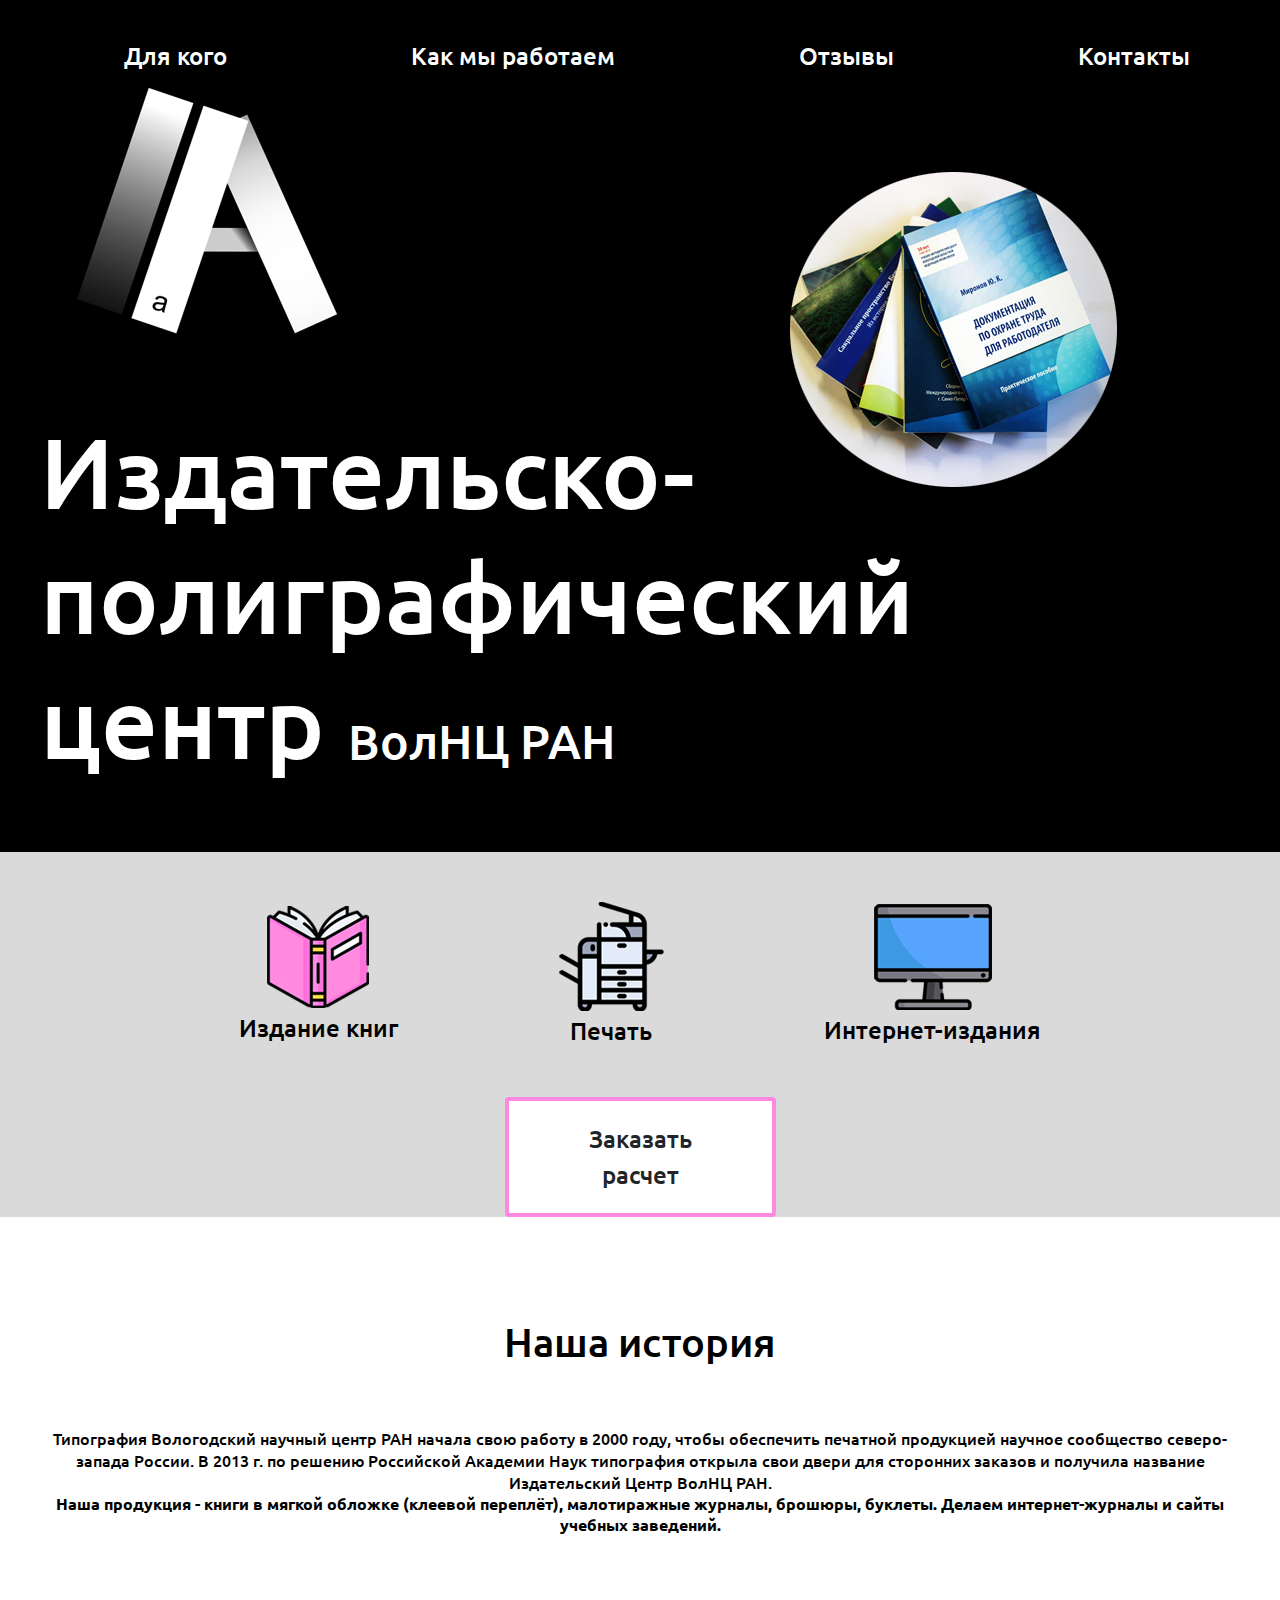
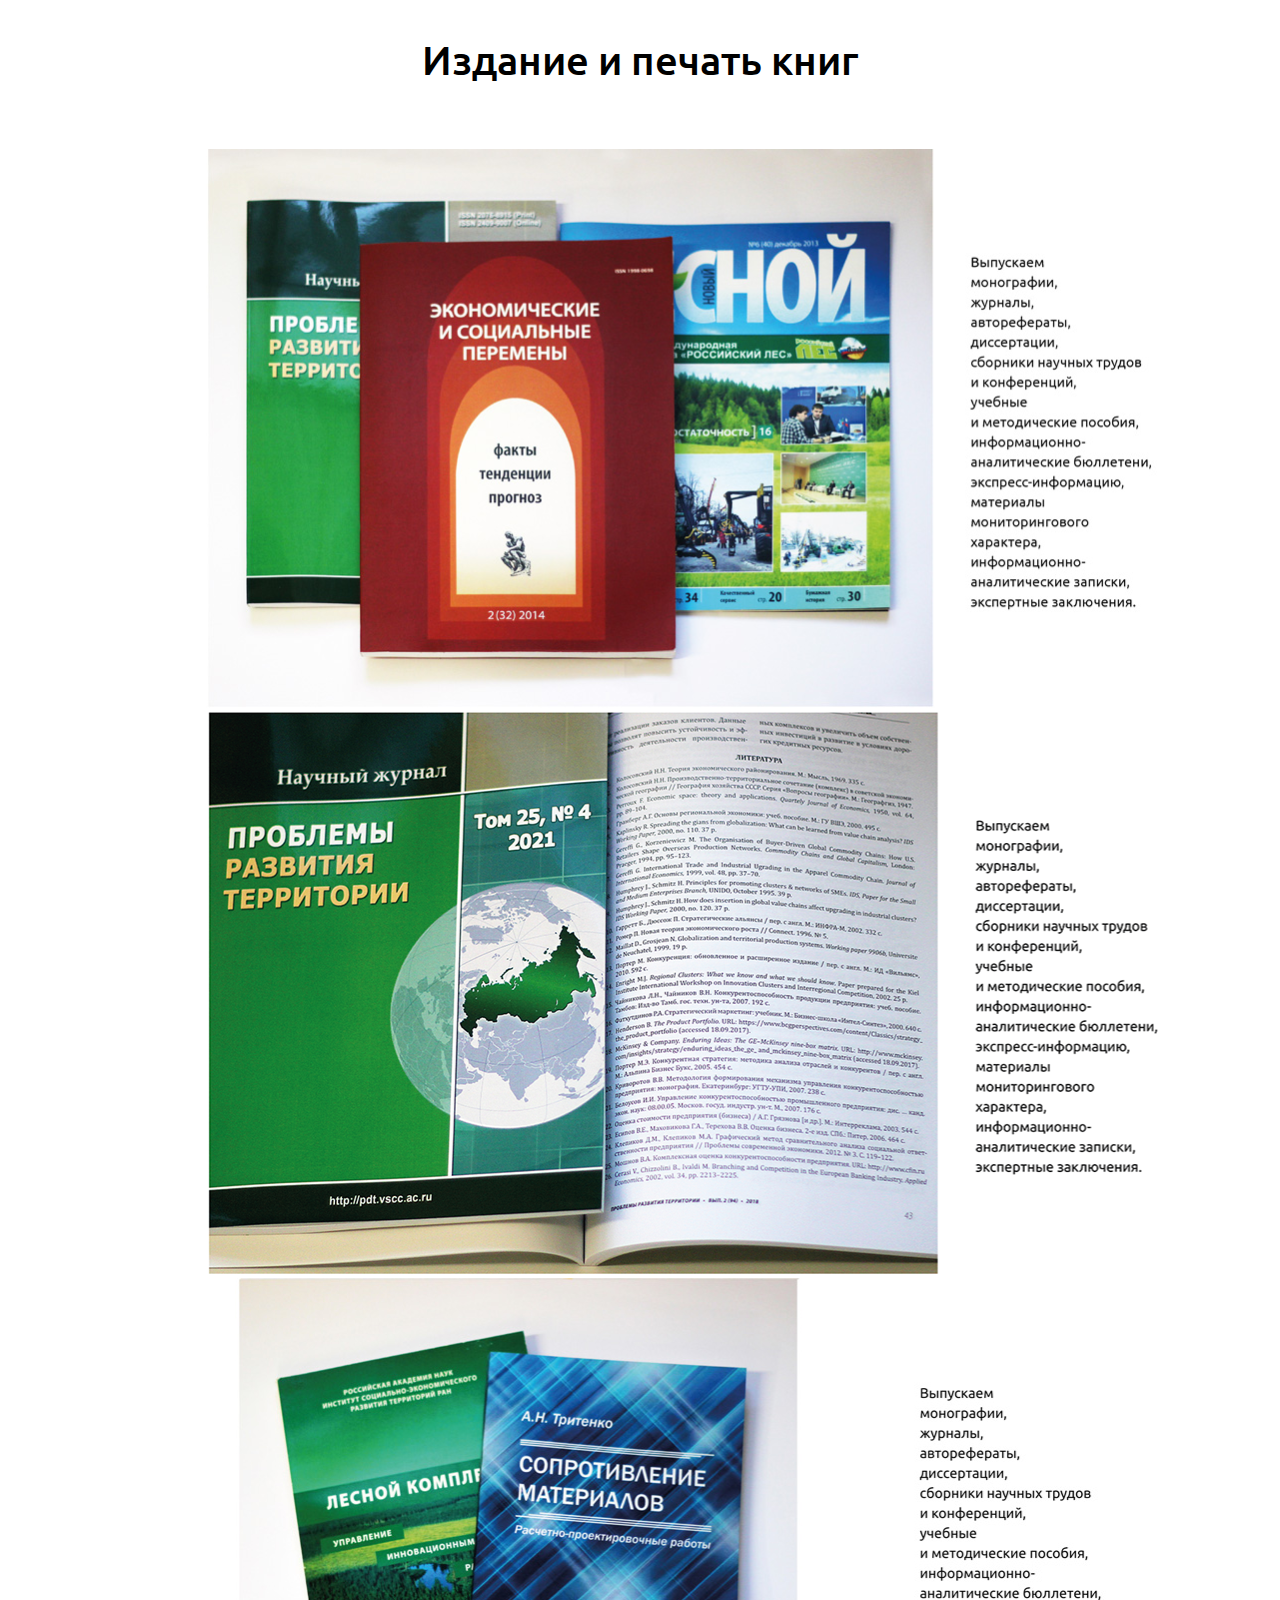
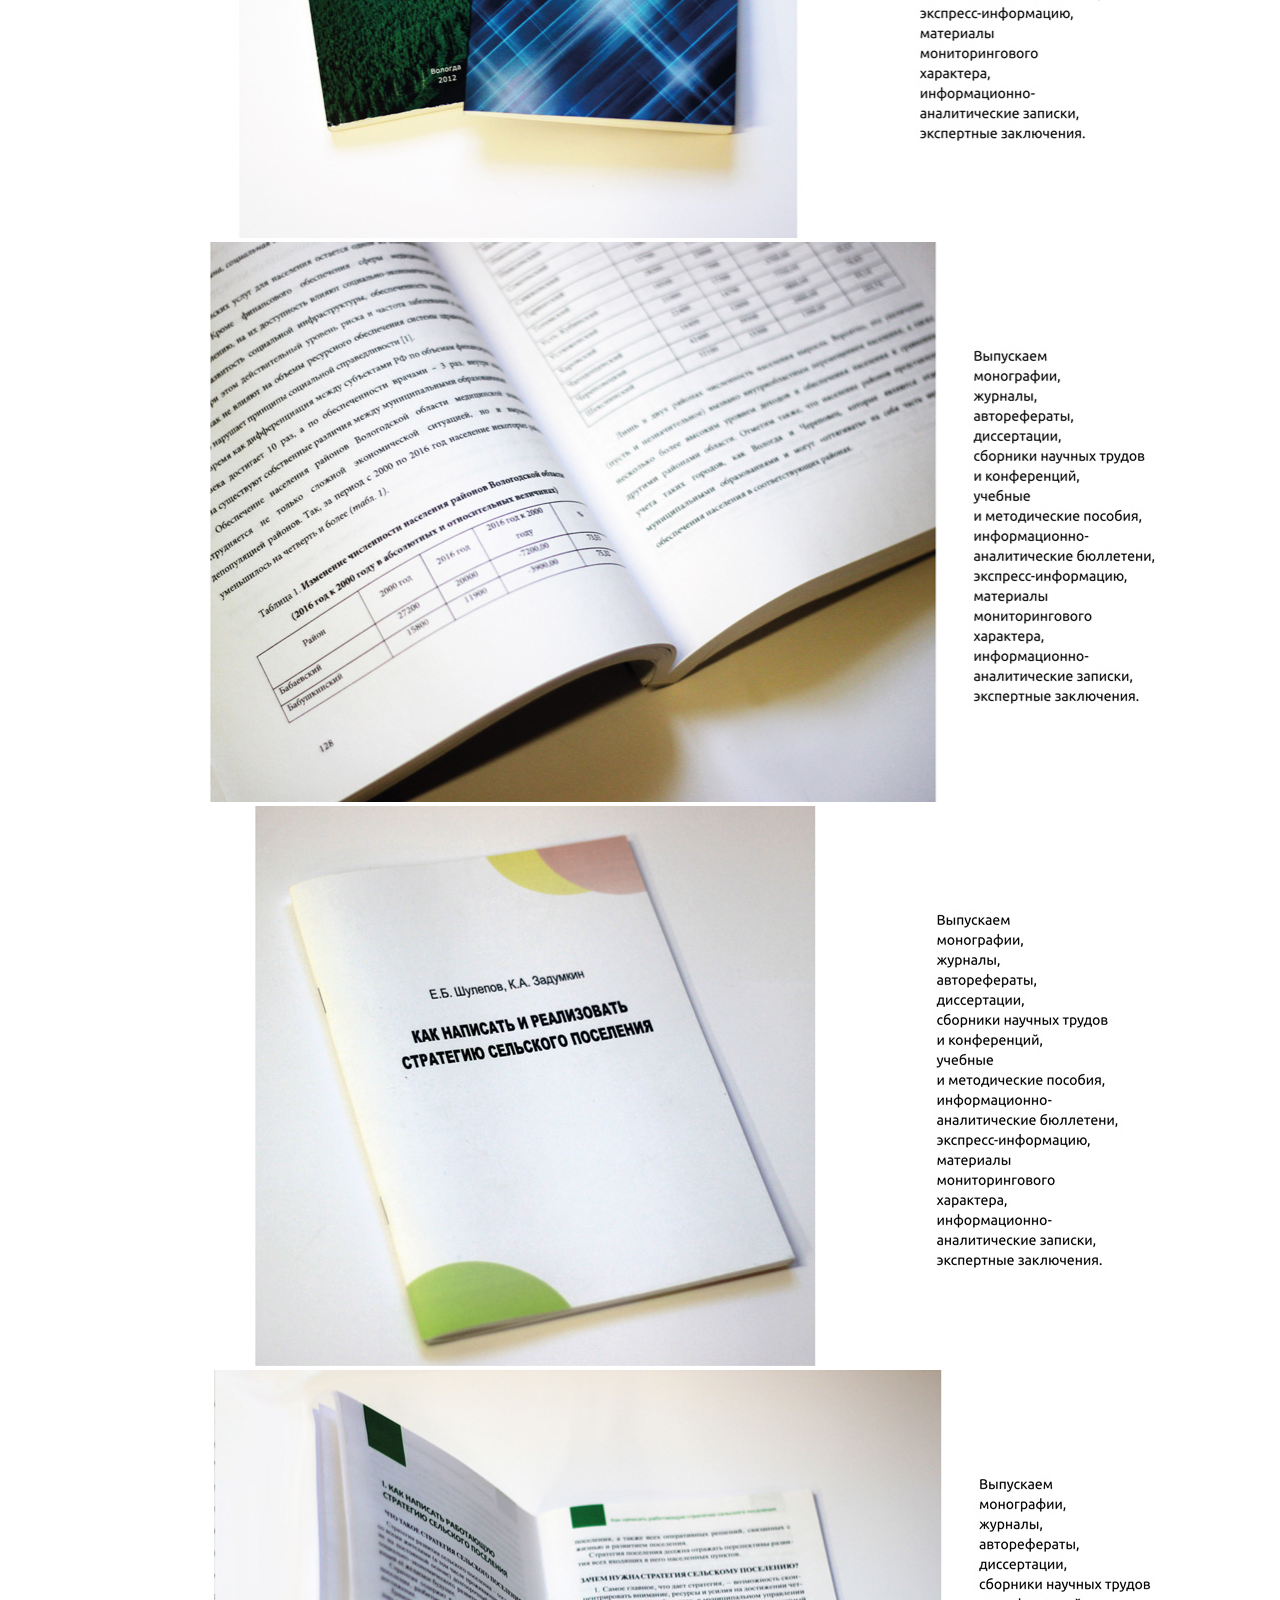
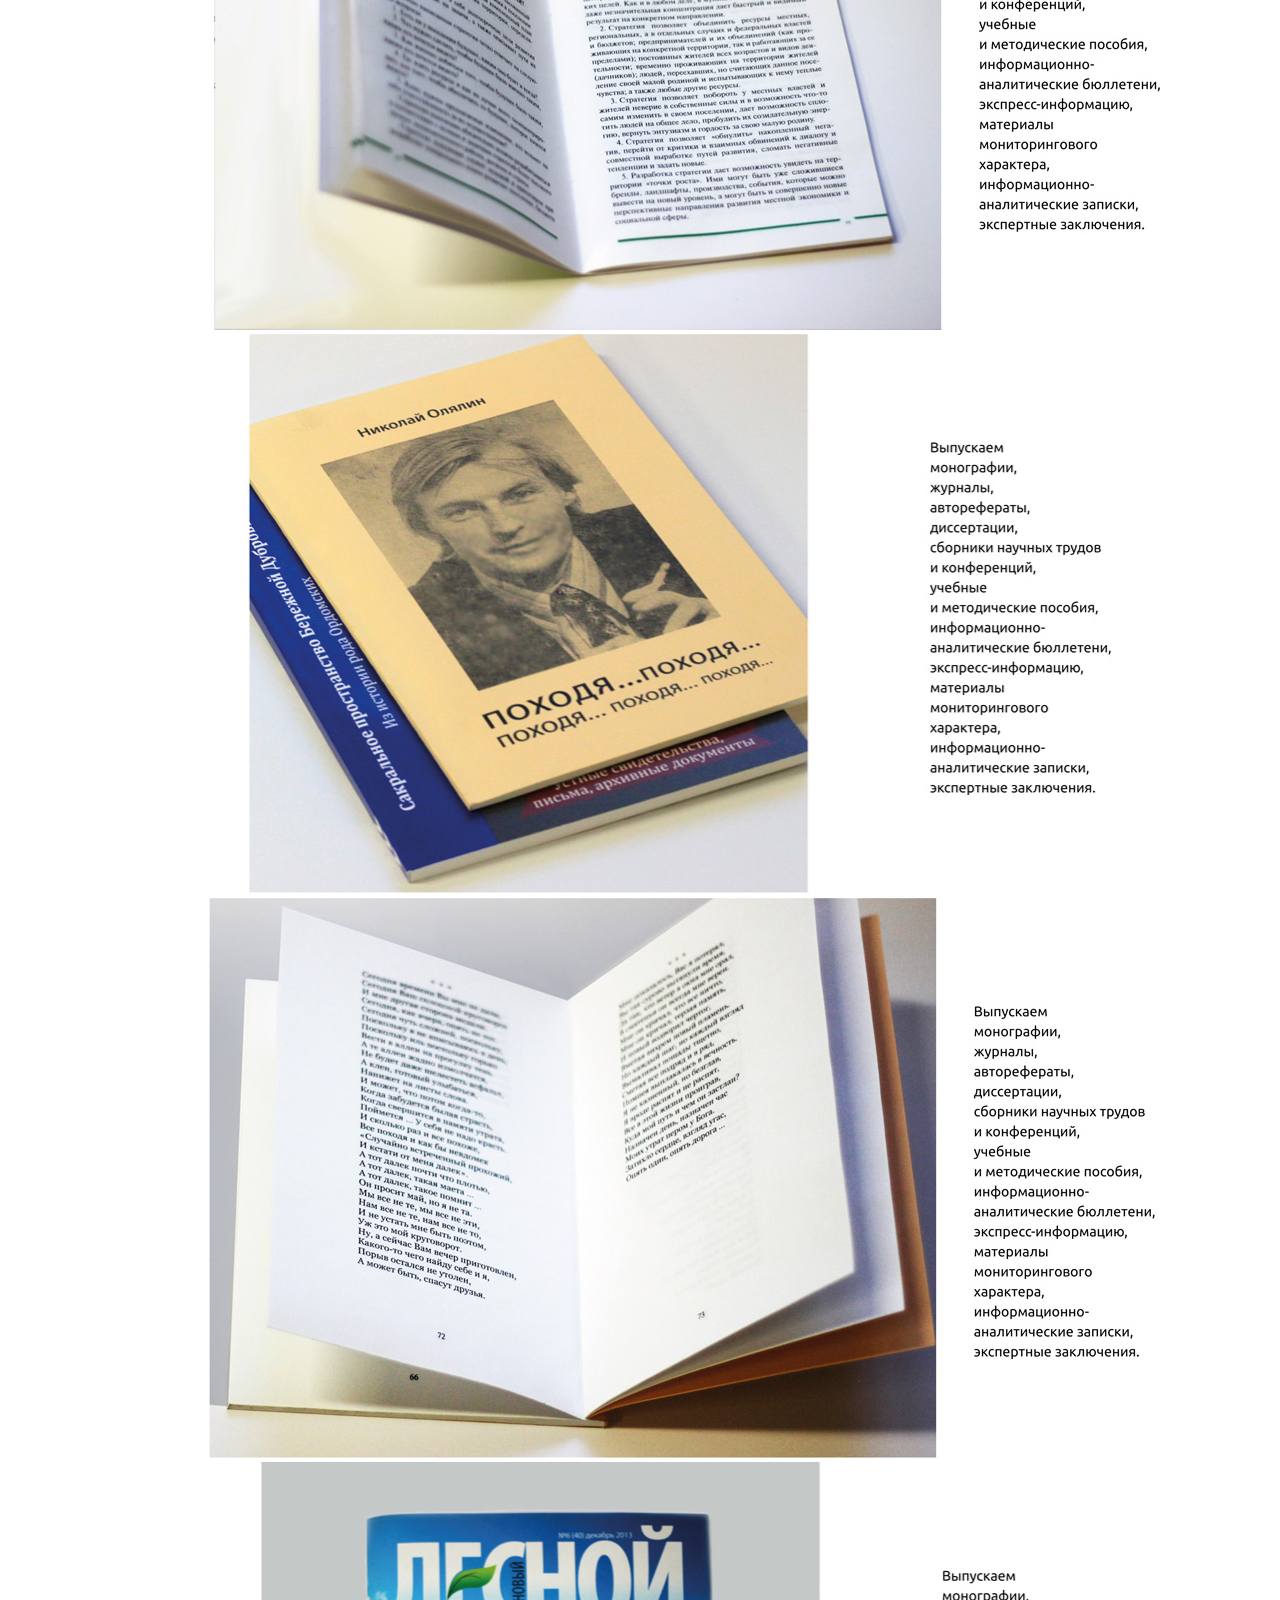
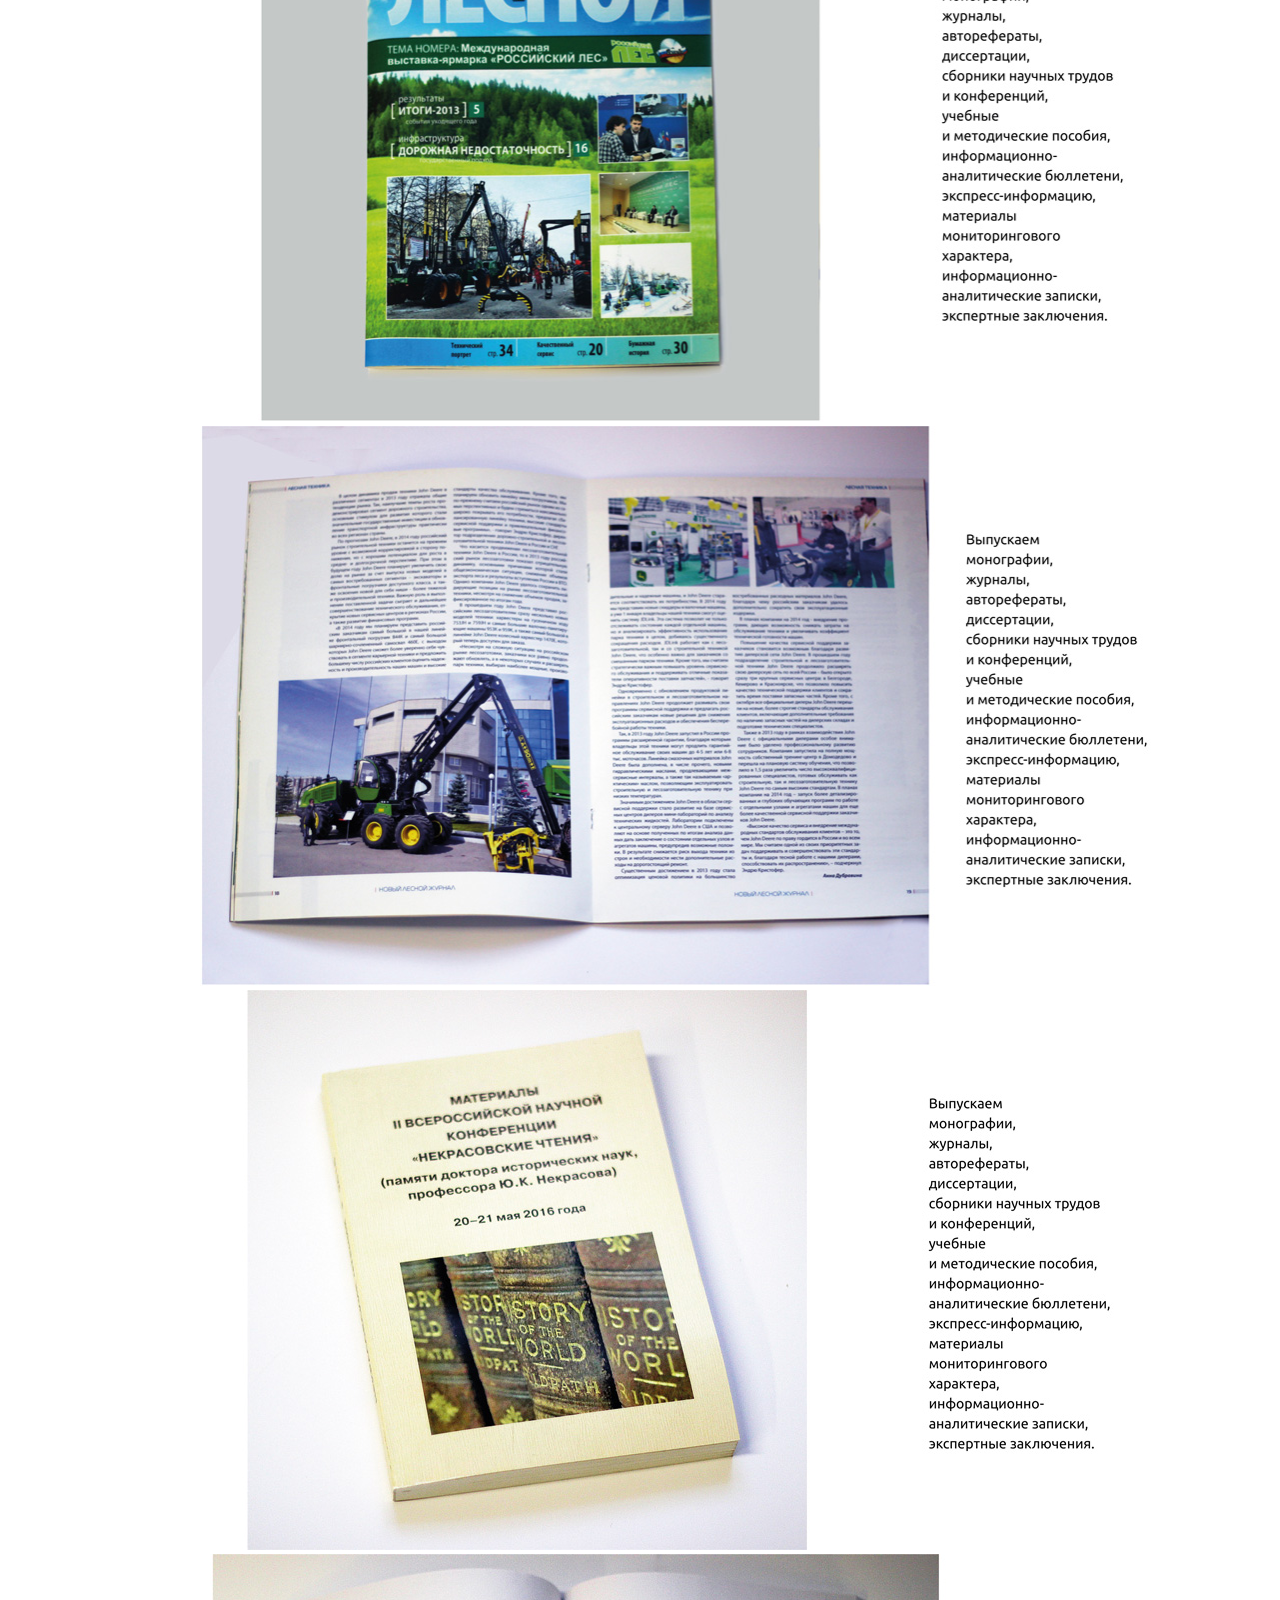
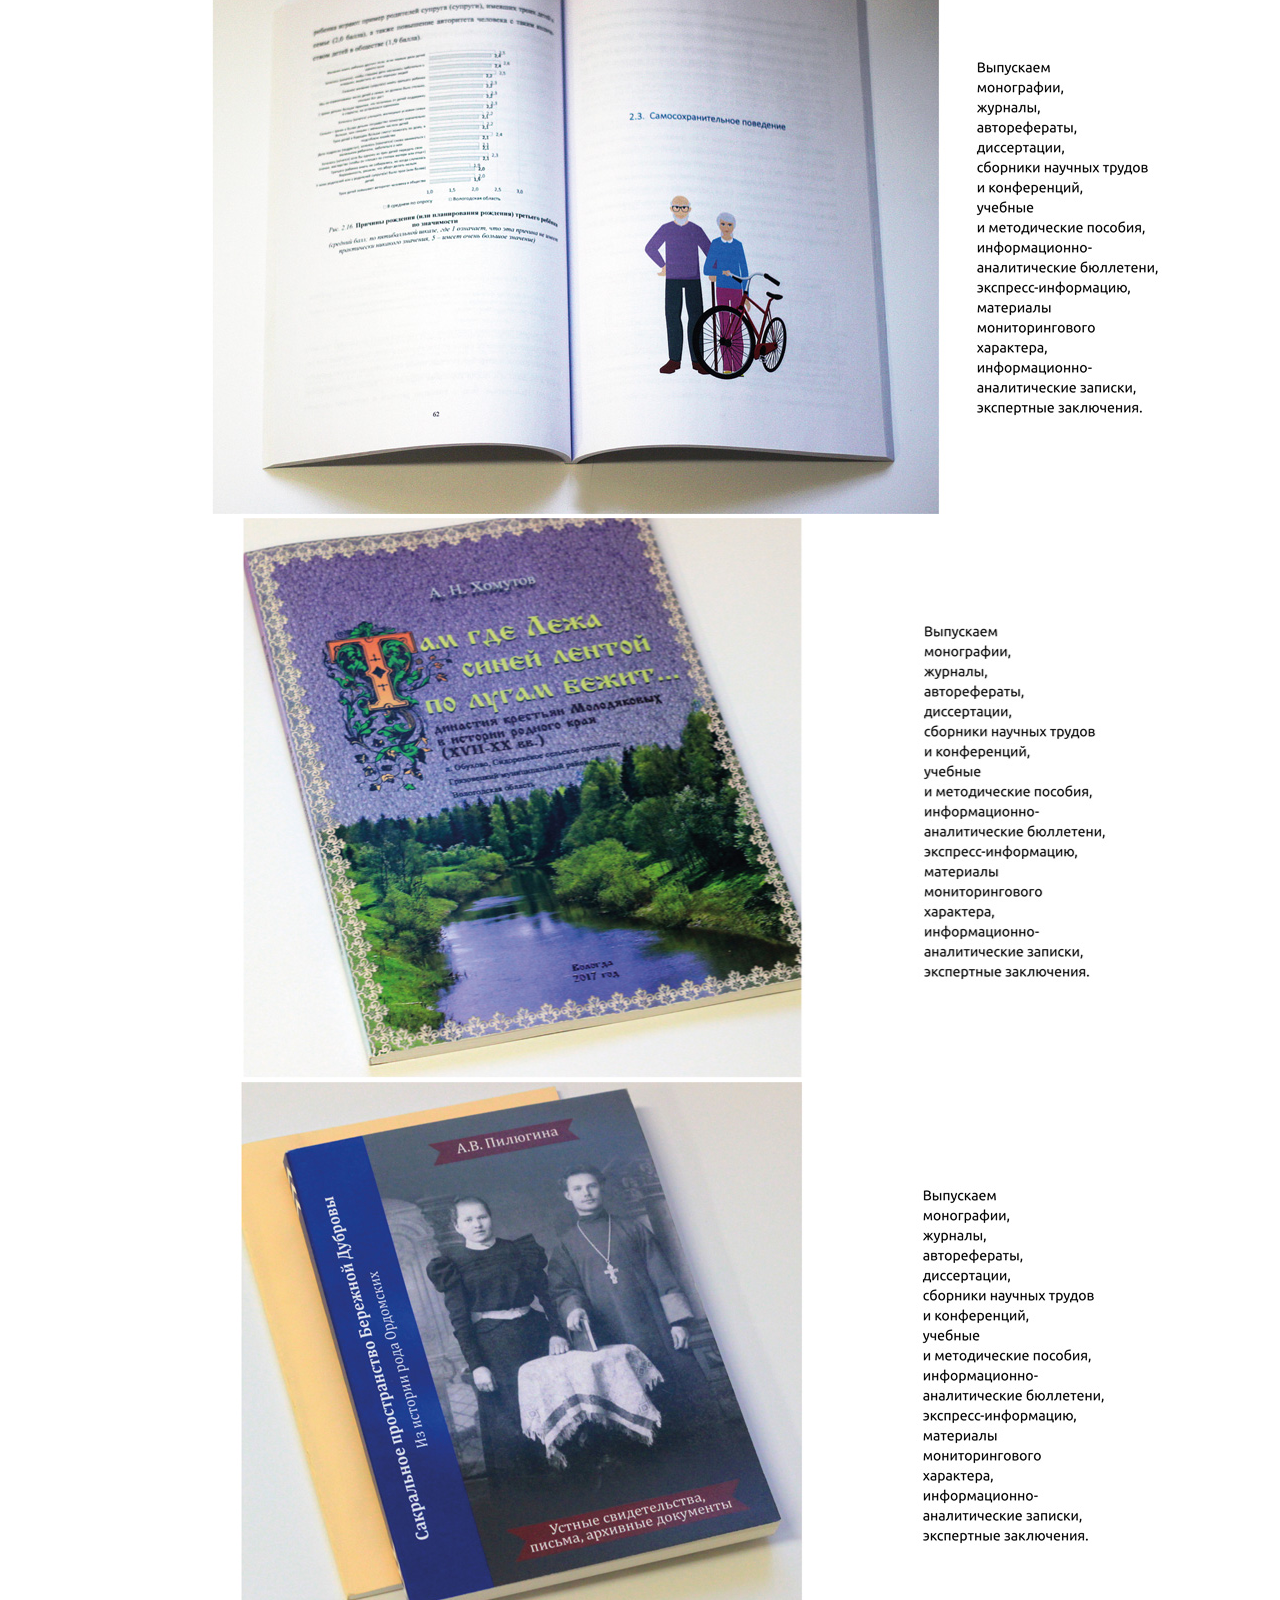
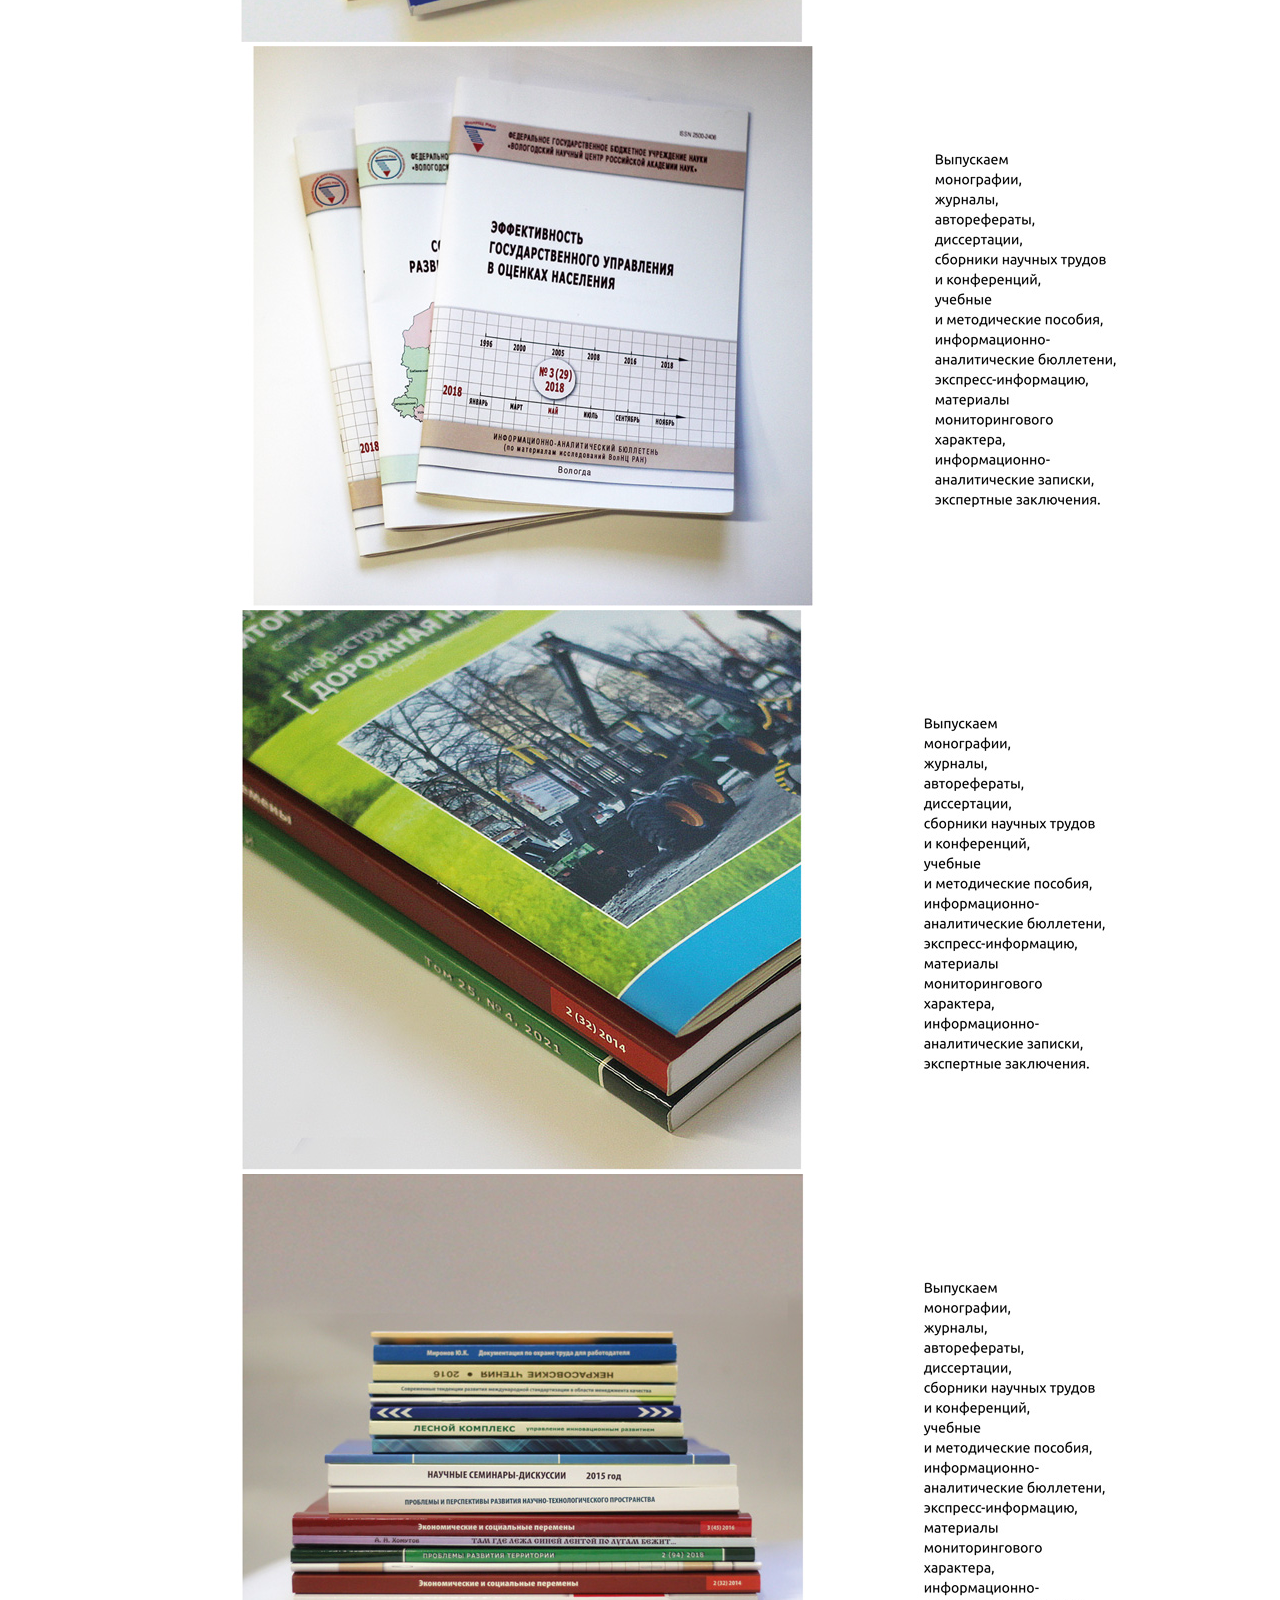
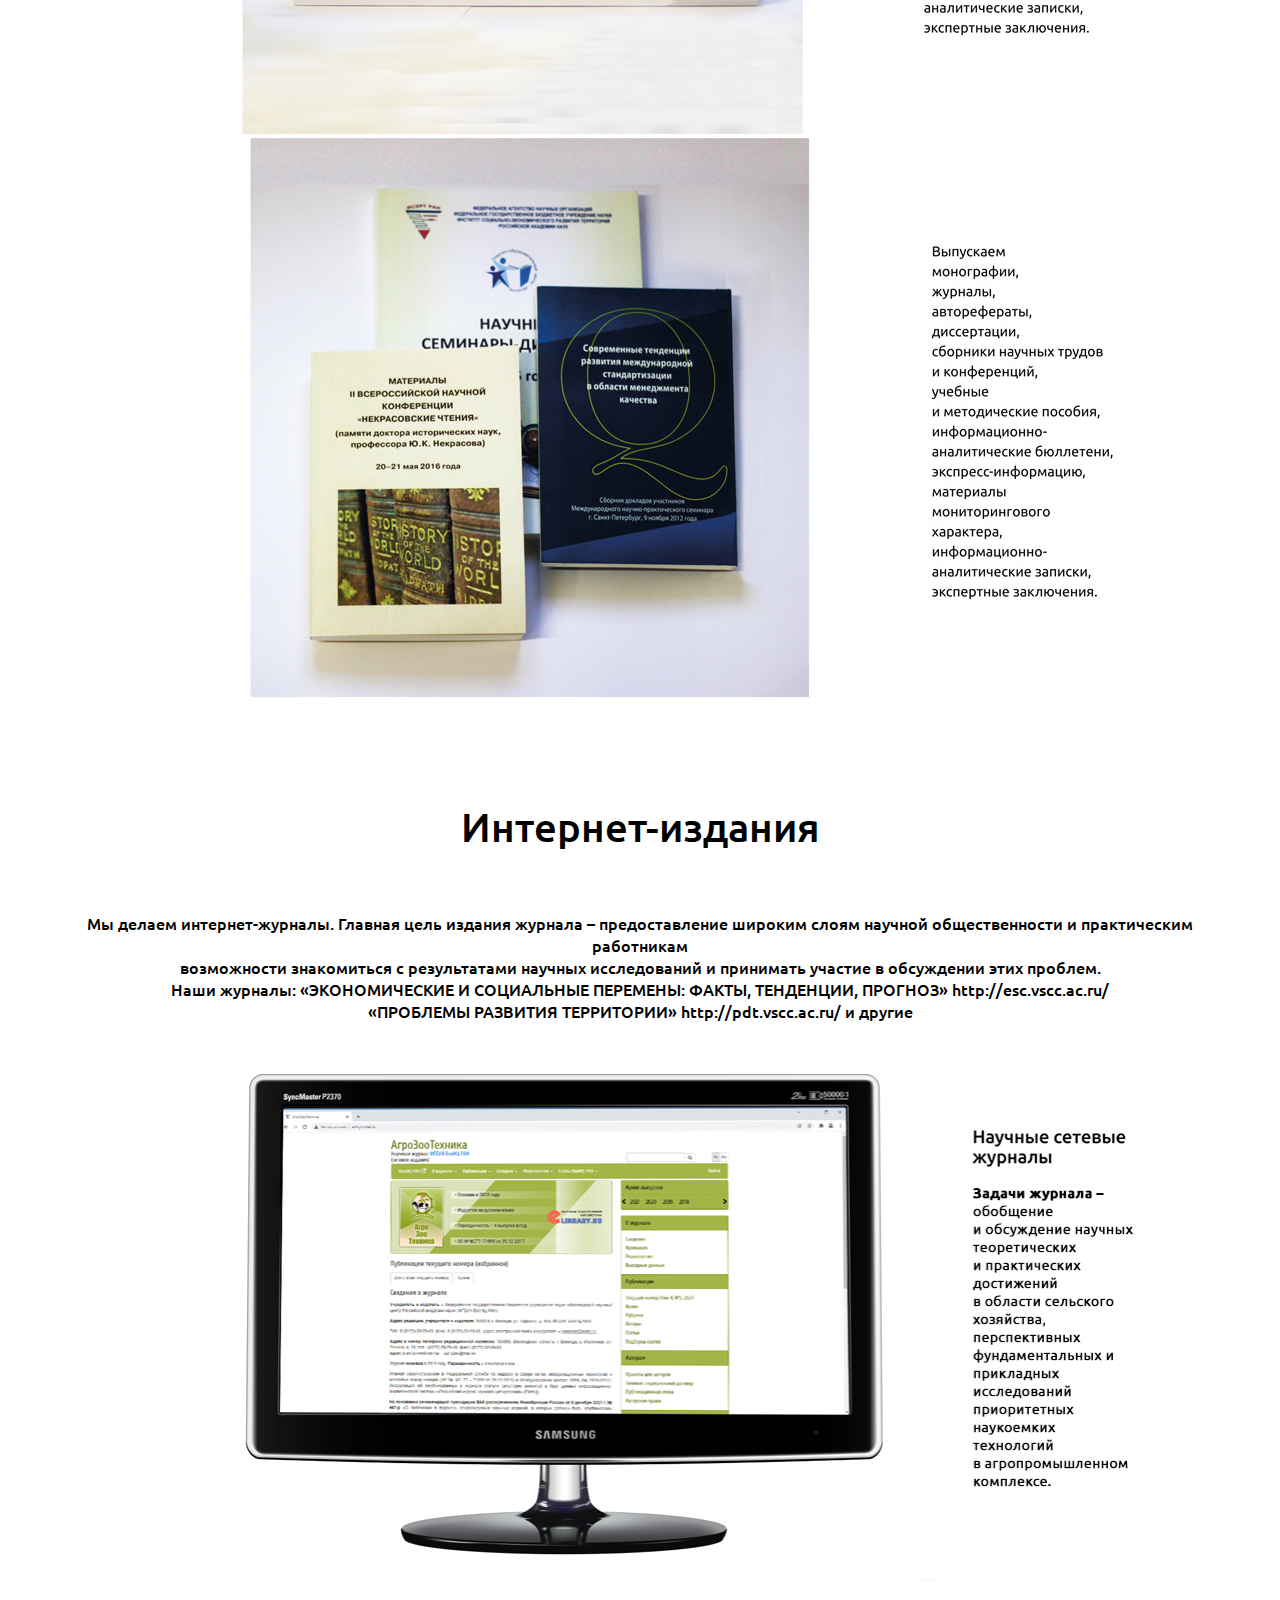
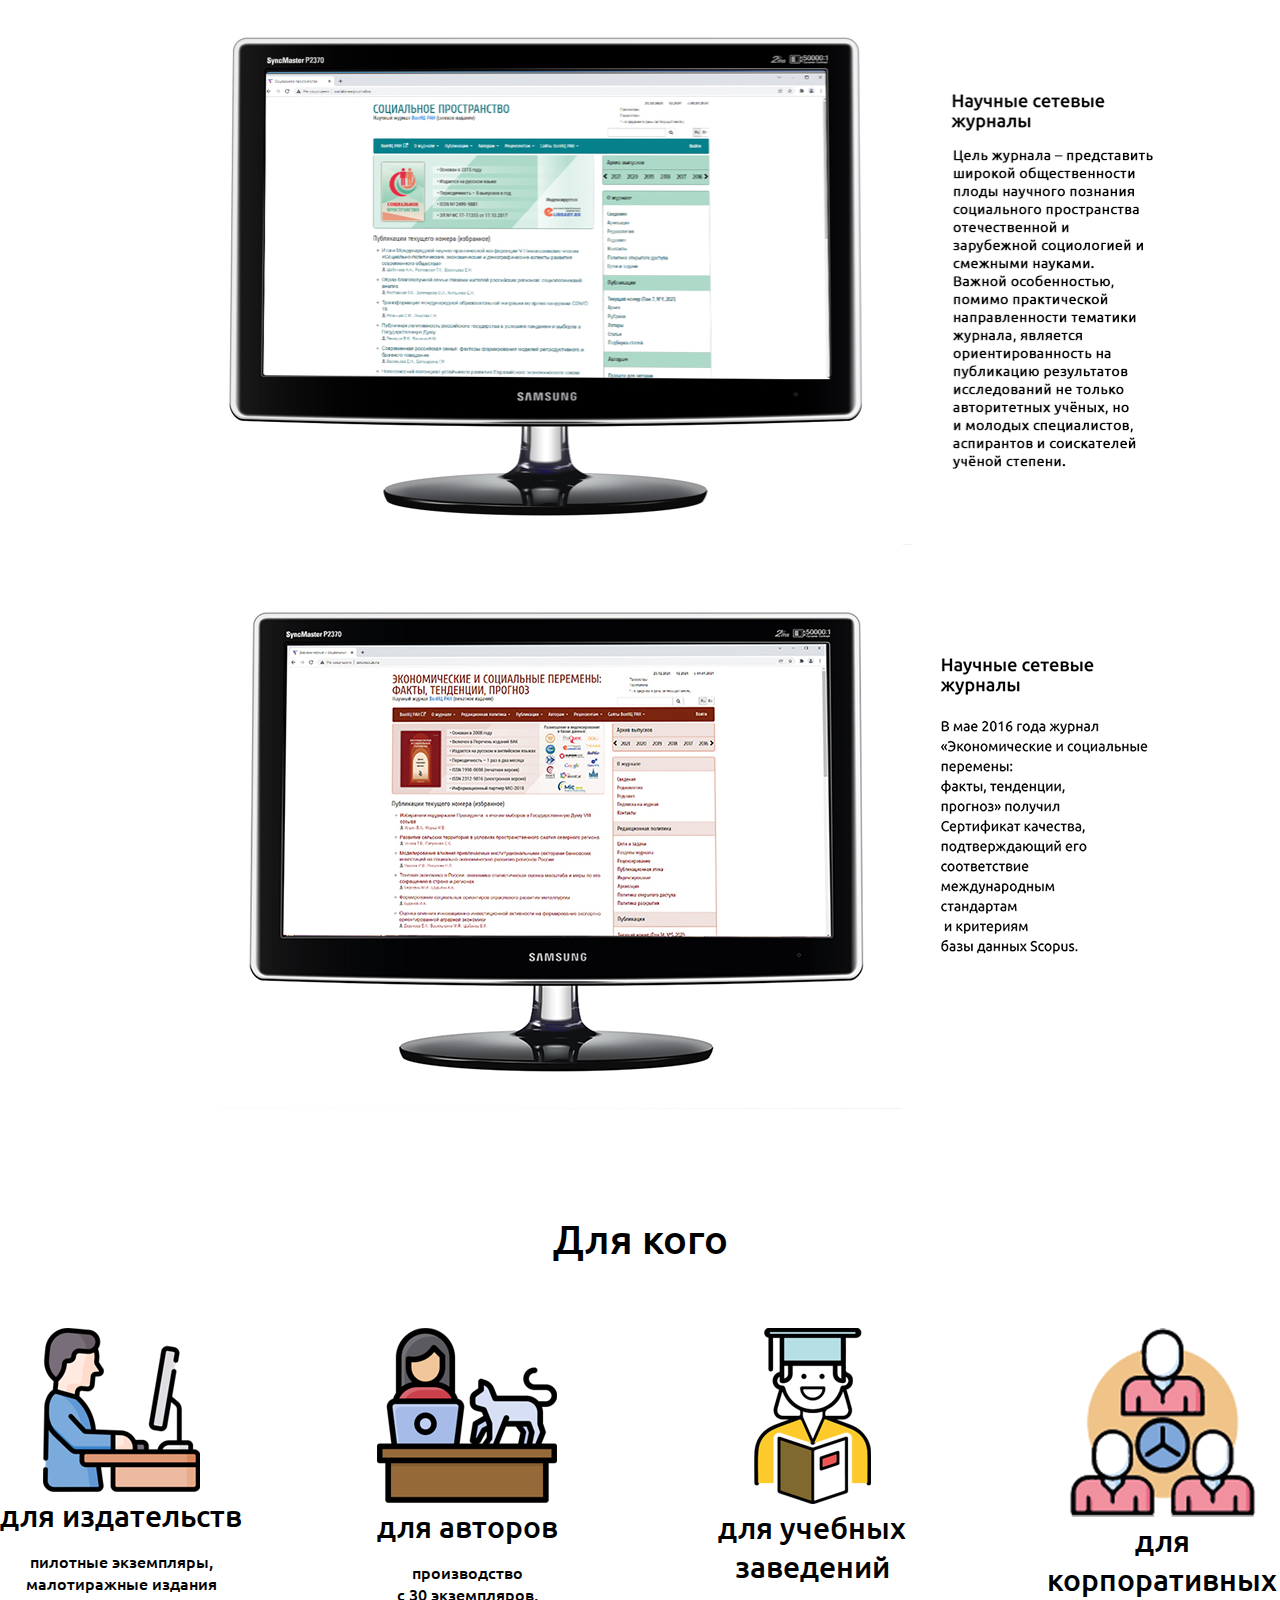
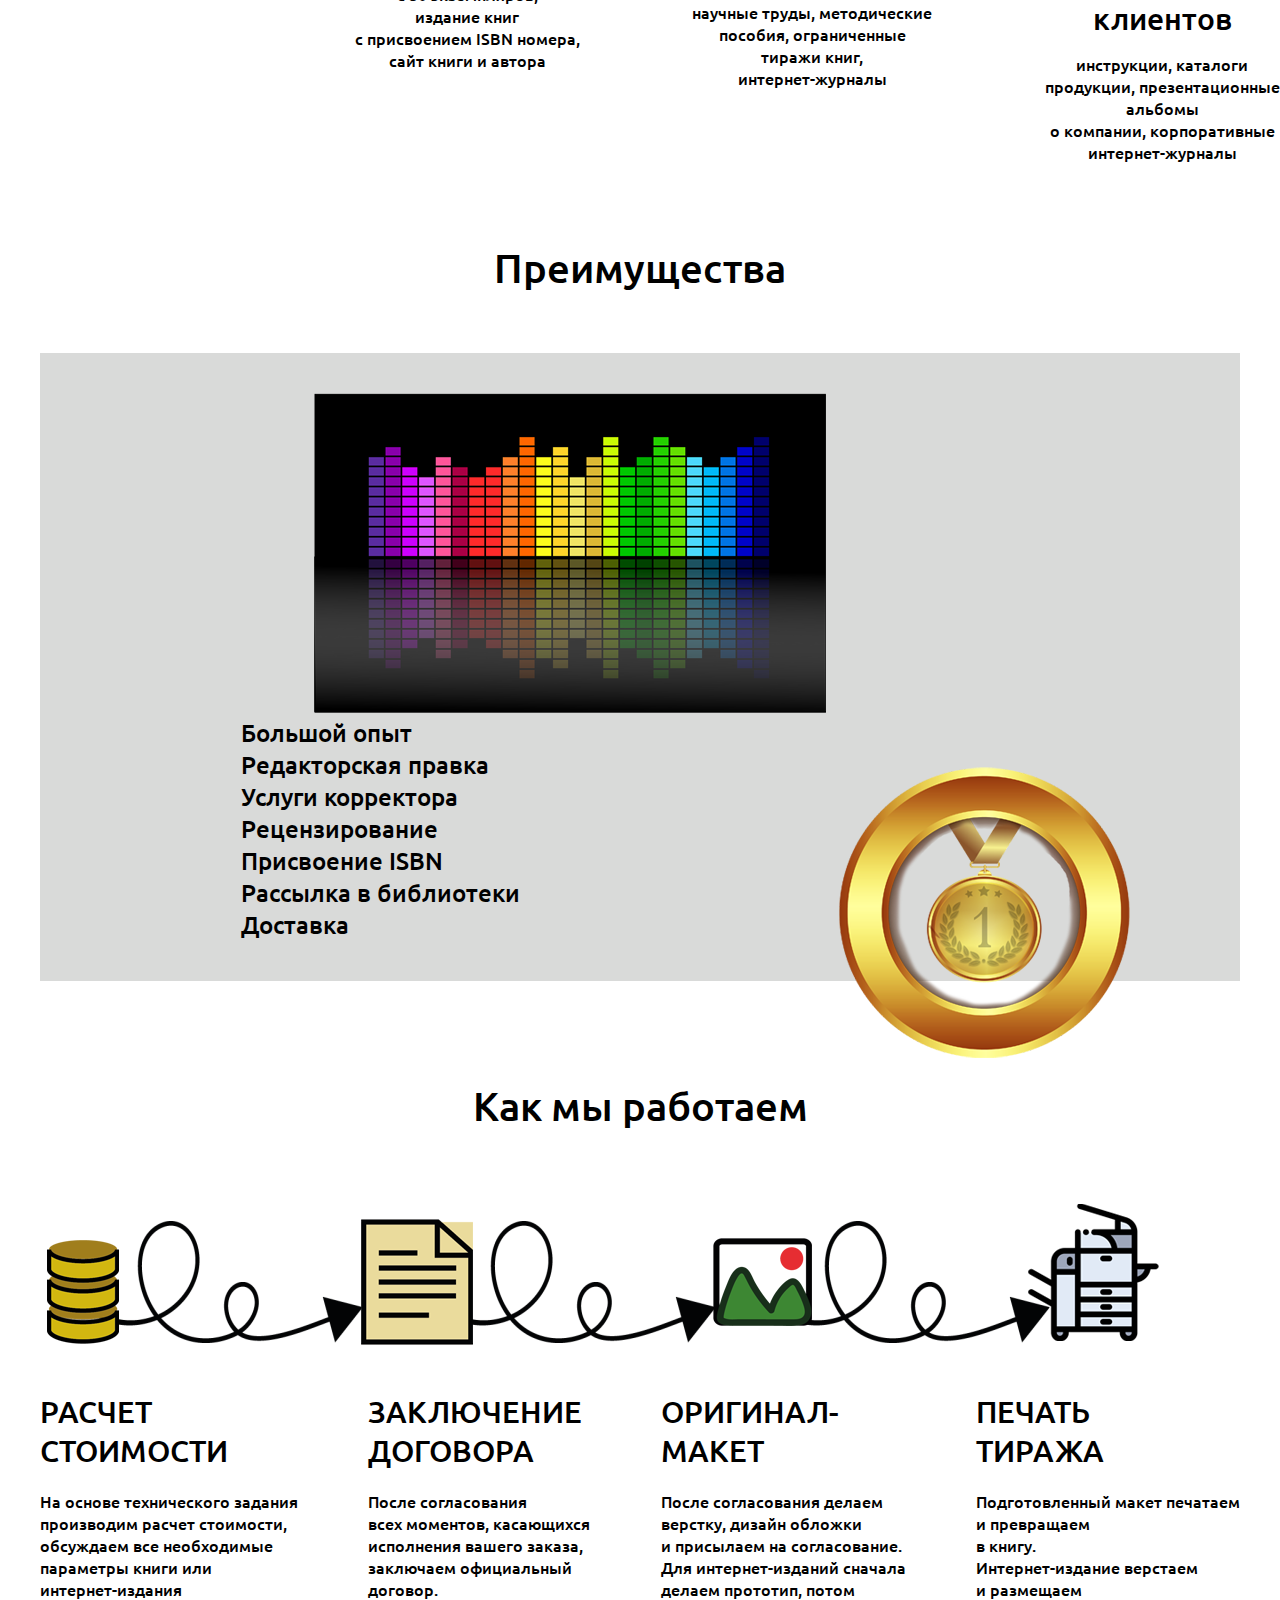
==== commit 8263252d: "Add files via upload" ====
--- a/Типография/index.html
+++ b/Типография/index.html
@@ -49,22 +49,39 @@
                 <img src="./images/pc.png" alt="">
                 <h3>Интернет-издания</h3>
             </div>
-            <button class="catalog__order" id="modalButton1">Заказать <br> расчет</button>
-            <div id="myModal1" class="modal">
-                <div class="modal-content1">
-                    <span class="close">&times;</span>
-                    <div class="container cont-modal">
-                        <div class="row">
-                            <div class="col heading bold">
-                                Заказать
-                            </div>
-                        </div>
-                        <div class="row heading2 bold">
-                            <div class="col">
-                                редакционно издательские услуги
-                            </div>
-                        </div>
-                        <div class="row">
+
+
+
+
+            <script>
+            document.addEventListener('DOMContentLoaded', function() {
+
+            // получим кнопку id="btn" с помощью которой будем открывать модальное окно
+            const btn = document.querySelector('#btn');
+            // активируем контент id="modal" как модальное окно
+            const modal = new bootstrap.Modal(document.querySelector('#modal'));
+            // при нажатии на кнопку
+            btn.addEventListener('click', function() {
+                // открываем модальное окно
+                modal.show();
+            });
+
+            });
+            </script>
+
+            <button type="button" class="btn catalog__order" id="btn">Заказать <br> расчет</button>
+
+            <div id="modal" class="modal fade"> 
+                <div class="modal-dialog">
+                <div class="modal-content cont-modal">
+                    <div class="modal-header">
+                        <div class="hhead">
+                            <h4 class="modal-title" id="exampleModalLabel">Заказать редакционно издательские услуги</h4>
+                        </div>
+                    <button type="button" class="btn-close" data-bs-dismiss="modal" aria-label="Close"></button>
+                    </div>
+                    <div class="modal-body">
+                    <div class="row">
                             <div class="col">
                                 <p class="bold left-side">Верстка и дизайн блока</p>
                                 <input type="text" placeholder="Простая">
@@ -116,13 +133,77 @@
                                 Даю согласие на обработку своих персональных данных
                             </div>
                         </div>
+                    </div>
+                    <div class="modal-footer">
+                    <button type="button" class="btn send">Отправить</button>
+                    </div>
+                </div>
+                </div>
+            </div>
+            <!-- <button class="catalog__order" id="modalButton1">Заказать <br> расчет</button> -->
+            <!-- <div id="myModal1" class="modal"> -->
+                <!-- <div class="modal-content1">
+                    <span class="close">&times;</span>
+                    <div class="container cont-modal">
+                        <div class="row">
+                            <div class="col">
+                                <p class="bold left-side">Верстка и дизайн блока</p>
+                                <input type="text" placeholder="Простая">
+                            </div>
+                            <div class="col">
+                                <p class="bold-right left-side">Ваше имя</p>
+                                <input class="inp-right" type="text">
+                            </div>
+                        </div>
+                        <div class="row">
+                            <div class="col">
+                                <p class="bold left-side">Корректура</p>
+                                <input type="text" placeholder="1 правка">
+                            </div>
+                            <div class="col">
+                                <p class="bold-right left-side">Ваш e-mail</p>
+                                <input class="inp-right" type="text">
+                            </div>
+                        </div>
+                        <div class="row">
+                            <div class="col">
+                                <p class="bold left-side">Редактура</p>
+                                <input type="text" placeholder="Литературная">
+                                <p class="bold left-side">Дизайн обложки</p>
+                                <input type="text" placeholder="Типовой дизайн">
+                            </div>
+                            <div class="col">
+                                <p class="bold-right left-side">Сообщение</p>
+                                <textarea class="message inp-right"> </textarea>
+                                
+                            </div>
+                        </div>
+                        <div class="row">
+                            <div class="col">
+                                <p class="bold left-side">Прикрепить файлы</p>
+                                <input class="select-file" type="text" placeholder="Выберите файл">
+                            </div>
+                            <div class="col file-no">
+                                Файл не выбран
+                            </div>
+                            <div class="col">
+                                <button class="button-download">Закачать</button>
+                            </div>
+                            <input class="file" type="file" name="" id=""> -->
+                        <!-- </div>
+                        <div class="row">
+                            <div class="col personal-data">
+                                <input class="checkbox" type="checkbox"> 
+                                Даю согласие на обработку своих персональных данных
+                            </div>
+                        </div>
                         <div class="row">
                             <div class="col button bold">
                                 <button class="send">Отправить</button> 
                             </div>
                         </div>
                     </div>
-                </div>
+                </div> --> 
             </div>
         </div>
     </div>
@@ -133,32 +214,6 @@
         <h6>Типография Вологодский научный центр РАН начала свою работу в 2000 году, чтобы  обеспечить печатной продукцией научное сообщество северо-запада России. В 2013 г. по решению Российской Академии Наук типография открыла свои двери для сторонних заказов и получила название  Издательский Центр ВолНЦ РАН.</h6>
         <h6 class="our-history__bold">Наша продукция  - книги в мягкой обложке (клеевой переплёт), малотиражные журналы, брошюры, буклеты. Делаем интернет-журналы  и сайты учебных заведений.</h6>
     </div>
-
-    <!-- <div class="publish-print">
-        <h2>Издание и печать книг</h2>
-        <div class="publish-print__slider">
-            <button class="arr1 prev1" onclick="prevSlide1()"><img src="images/arl.png"></button>
-            <img class="sliderimg1" src="./images/slider1-1.png">
-            <img class="sliderimg1" src="./images/slider1-2.png">
-            <img class="sliderimg1" src="./images/slider1-3.png">
-            <img class="sliderimg1" src="./images/slider1-4.png">
-            <img class="sliderimg1" src="./images/slider1-5.png">
-            <img class="sliderimg1" src="./images/slider1-6.png">
-            <img class="sliderimg1" src="./images/slider1-7.png">
-            <img class="sliderimg1" src="./images/slider1-8.png">
-            <img class="sliderimg1" src="./images/slider1-9.png">
-            <img class="sliderimg1" src="./images/slider1-10.png">
-            <img class="sliderimg1" src="./images/slider1-11.png">
-            <img class="sliderimg1" src="./images/slider1-12.png">
-            <img class="sliderimg1" src="./images/slider1-13.png">
-            <img class="sliderimg1" src="./images/slider1-14.png">
-            <img class="sliderimg1" src="./images/slider1-15.png">
-            <img class="sliderimg1" src="./images/slider1-16.png">
-            <img class="sliderimg1" src="./images/slider1-17.png">
-            <img class="sliderimg1" src="./images/slider1-18.png">
-            <button class="arr1 next1" onclick="nextSlide1()"><img src="images/arr.png"></button>
-        </div>
-    </div> -->
 
     <div class="container publish-print">
         <h2>Издание и печать книг</h2>
@@ -230,7 +285,7 @@
     
 
 
-    <div class="online-edition">
+    <div class="container online-edition">
         <h2>Интернет-издания</h2>
         <h6>Мы делаем интернет-журналы. Главная цель издания журнала – предоставление широким слоям научной общественности и практическим работникам <br> возможности знакомиться с результатами научных исследований и принимать участие в обсуждении этих проблем. <br> Наши журналы: «ЭКОНОМИЧЕСКИЕ И СОЦИАЛЬНЫЕ ПЕРЕМЕНЫ: ФАКТЫ, ТЕНДЕНЦИИ, ПРОГНОЗ» http://esc.vscc.ac.ru/ <br>
             «ПРОБЛЕМЫ РАЗВИТИЯ ТЕРРИТОРИИ» http://pdt.vscc.ac.ru/  и другие</h6>
--- a/Типография/styles.css
+++ b/Типография/styles.css
@@ -151,15 +151,22 @@
     padding: 100px 0 0 150px;
 }
 
+.offer__img-books {
+
+    position: absolute; 
+    animation: orbit 5s linear infinite; 
+  }
+  
+  @keyframes orbit {
+    from { 
+      transform: rotate(0deg) translate(35px) rotate(0deg);
+    }
+    to { 
+      transform: rotate(360deg) translate(35px) rotate(-360deg);
+    }
+  }
 .offer__block>h1>a {
     font-size: 48px;
-}
-
-.button-up {
-    position: fixed;
-    text-align: right;
-    align-items: end;
-    margin: 100px;
 }
 
 
@@ -186,6 +193,27 @@
 .catalog__book, .catalog__printer, .catalog__pc {
     padding: 50px 30px;
     margin: auto 20px;
+}
+
+
+.btn {
+    display: inline-block;
+    font-weight: 500 !important;
+    line-height: 1.5;
+    color: #212529;
+    text-align: center;
+    text-decoration: none;
+    vertical-align: middle;
+    cursor: pointer;
+    -webkit-user-select: none;
+    -moz-user-select: none;
+    user-select: none;
+    background: #fff !important;
+    border: 4px solid #ff89e0 !important;
+    padding: 20px 80px !important;
+    font-size: 24px !important;
+    border-radius: 0.25rem;
+    transition: color .15s ease-in-out,background-color .15s ease-in-out,border-color .15s ease-in-out,box-shadow .15s ease-in-out;
 }
 
 .catalog__order {
@@ -917,11 +945,11 @@
 .cont-modal {
     background: url(./images/fon2.png);
     background-repeat: no-repeat;
-    height: 750px;
-    width: 700px;
+    height: 700px;
+    width: 700px !important;
     text-align: center;
     font-size: 18px;
-    padding: 20px 80px;
+    padding: 10px 40px;
     color: #4d4c4c;
 }
 
@@ -961,6 +989,7 @@
 
 input {
     padding: 0 15px;
+    width: 250px;
     margin-bottom: 10px;
     justify-content: space-between;
     display: flex;
@@ -984,15 +1013,25 @@
 .message {
     padding: 0 15px;
     height: 110px;
-    width: 237px;
+    width: 250px;
 }
 
 .send {
-    background: #fa3131;
+    background: #fa3131 !important;
     width: 360px;
     height: 64px;
-    color: #fff;
-    font-weight: 500;
+    color: #fff !important;
+    font-weight: 500 !important;
+    margin: 0 auto !important;
+    font-size: 24px !important;
+    padding: 0 !important;
+    border: none !important;
+}
+
+@media (min-width: 576px){
+    .modal-dialog {
+        max-width: 700px !important;
+    }
 }
 
 .select-file {
@@ -1014,36 +1053,37 @@
     height: 100%;
     overflow: auto;
     background-color: rgba(0, 0, 0, 0.4); /* Цвет фона с полупрозрачностью */
-  }
-  
-  .modal-content1 {
+}
+  
+
+.modal-content1 {
     margin: 3% auto;
     width: 750px;
-  }
-  .modal-content2 {
+}
+.modal-content2 {
     margin: 3% auto;
     width: 800px;
-  }
-  
-  .close {
+}
+  
+.close {
     color: #aaaaaa;
     float: right;
     font-size: 28px;
     font-weight: bold;
     cursor: pointer;
-  }
-  
-  .close:hover,
-  .close:focus {
+}
+  
+.close:hover,
+.close:focus {
     color: #000;
     text-decoration: none;
     cursor: pointer;
-  }
-
-
-
-
-  .modal2 {
+}
+
+
+
+
+.modal2 {
     background: url(images/fon3.png);
     height: 700px;
     width: 750px;
@@ -1143,23 +1183,44 @@
     justify-content: center;
     width: 60px;
     height: 50px;
-  }
-
-  .btn-up::before {
+}
+
+.btn-up::before {
     content: "";
     width: 40px;
     height: 40px;
     background: transparent no-repeat center center;
     background-size: 100% 100%;
     background-image: url("data:image/svg+xml,%3Csvg xmlns='http://www.w3.org/2000/svg' width='16' height='16' fill='%23fff' viewBox='0 0 16 16'%3E%3Cpath fill-rule='evenodd' d='M7.646 4.646a.5.5 0 0 1 .708 0l6 6a.5.5 0 0 1-.708.708L8 5.707l-5.646 5.647a.5.5 0 0 1-.708-.708l6-6z'/%3E%3C/svg%3E");
-  }
-
-  .btn-up_hide {
+}
+@media all and (max-width: 1200px) {
+    .btn-up::before {
+        width: 30px;
+        height: 30px;
+    }
+    .btn-up {
+        width: 40px;
+        height: 33px;
+    }
+}
+@media all and (max-width: 700px) {
+    .btn-up::before {
+        width: 20px;
+        height: 20px;
+    }
+    .btn-up {
+        width: 30px;
+        height: 25px;
+    }
+}
+
+
+.btn-up_hide {
     display: none;
-  }
-
-  @media (hover: hover) and (pointer: fine) {
+}
+
+@media (hover: hover) and (pointer: fine) {
     .btn-up:hover {
       background-color: #7a0006;
     }
-  }+}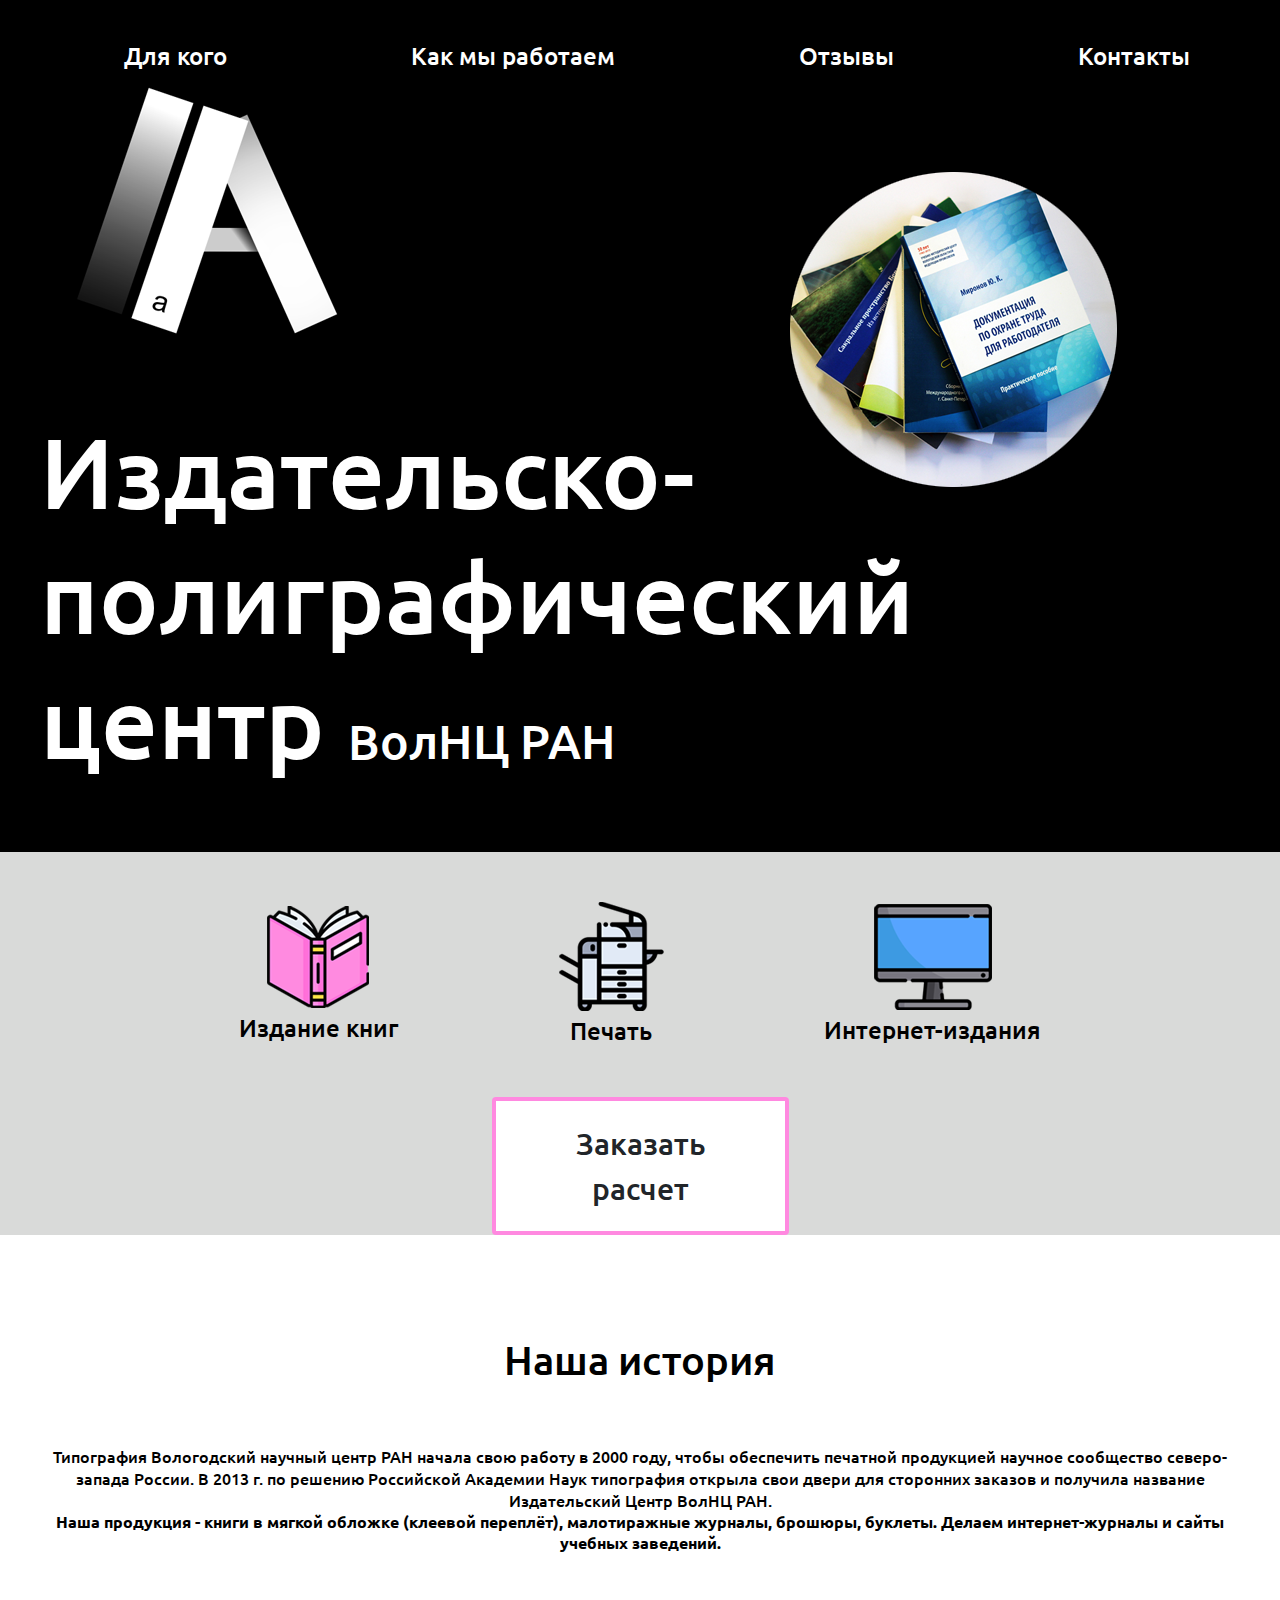
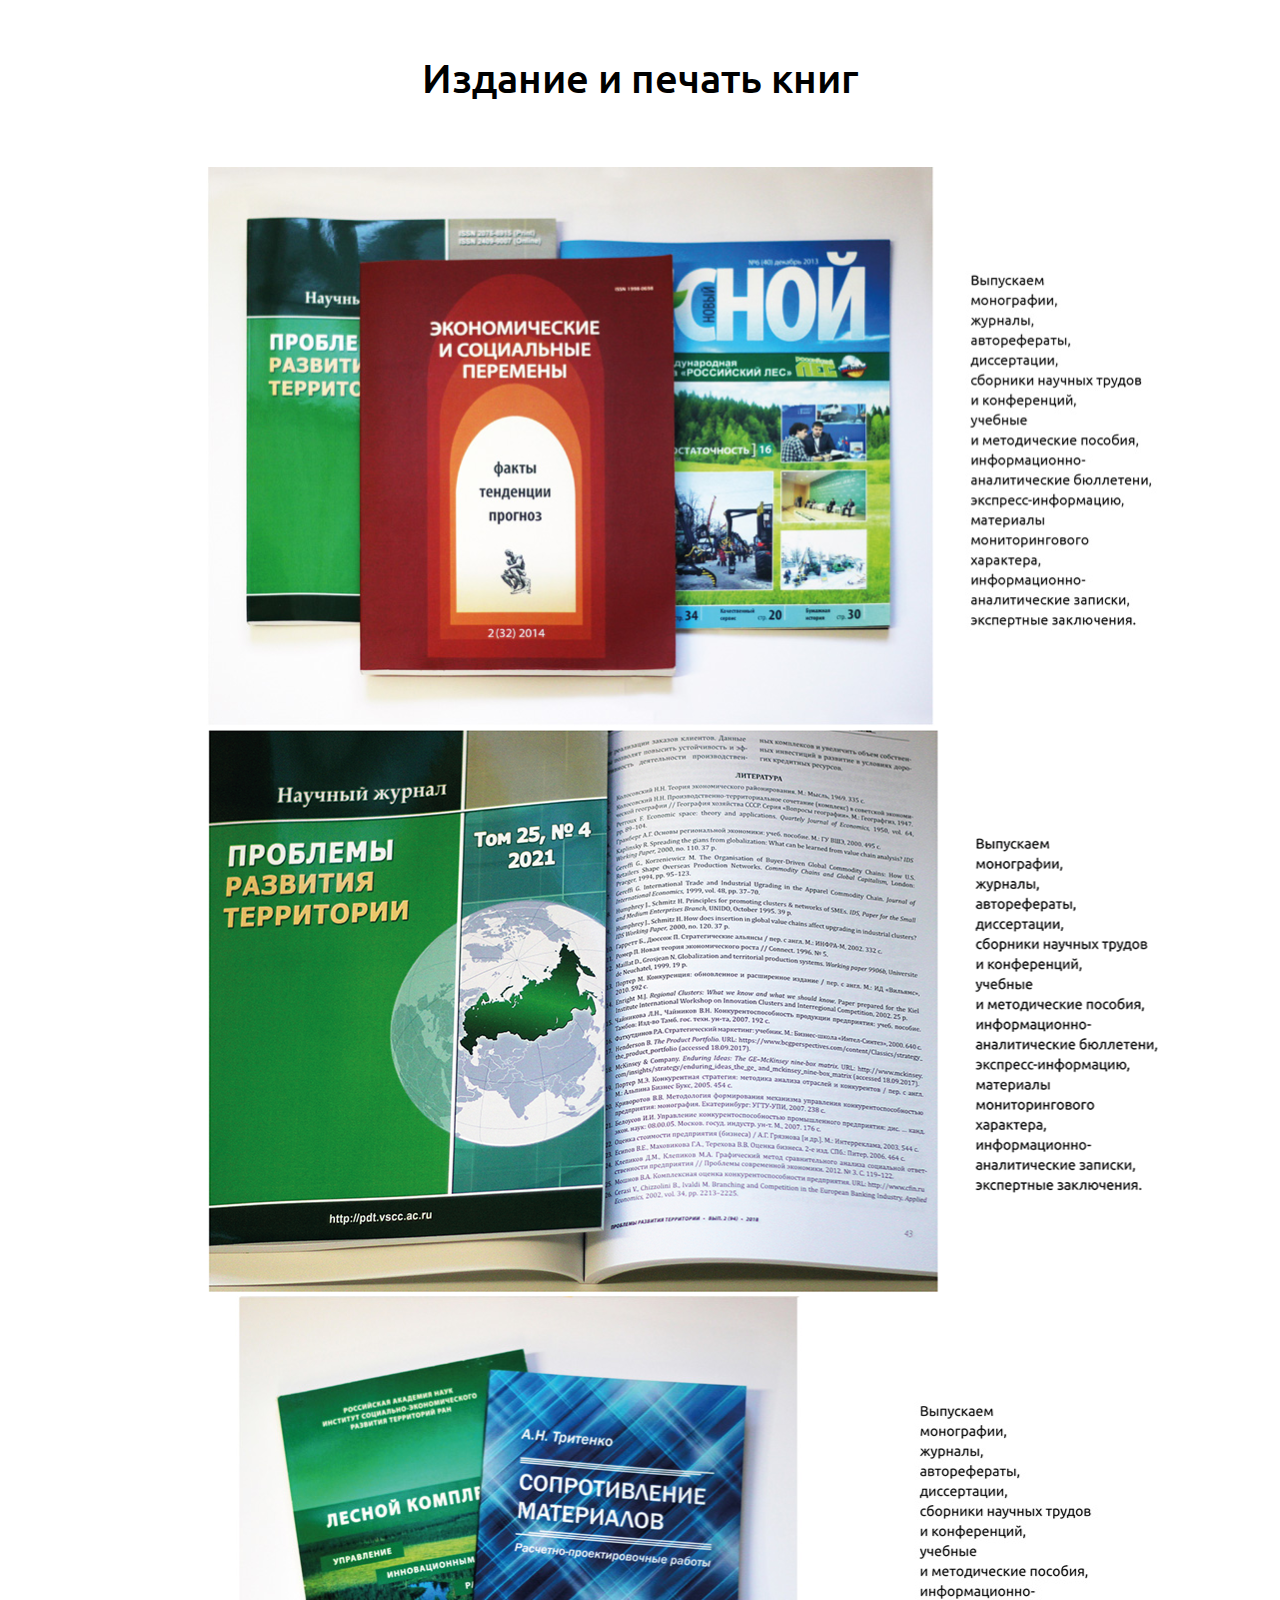
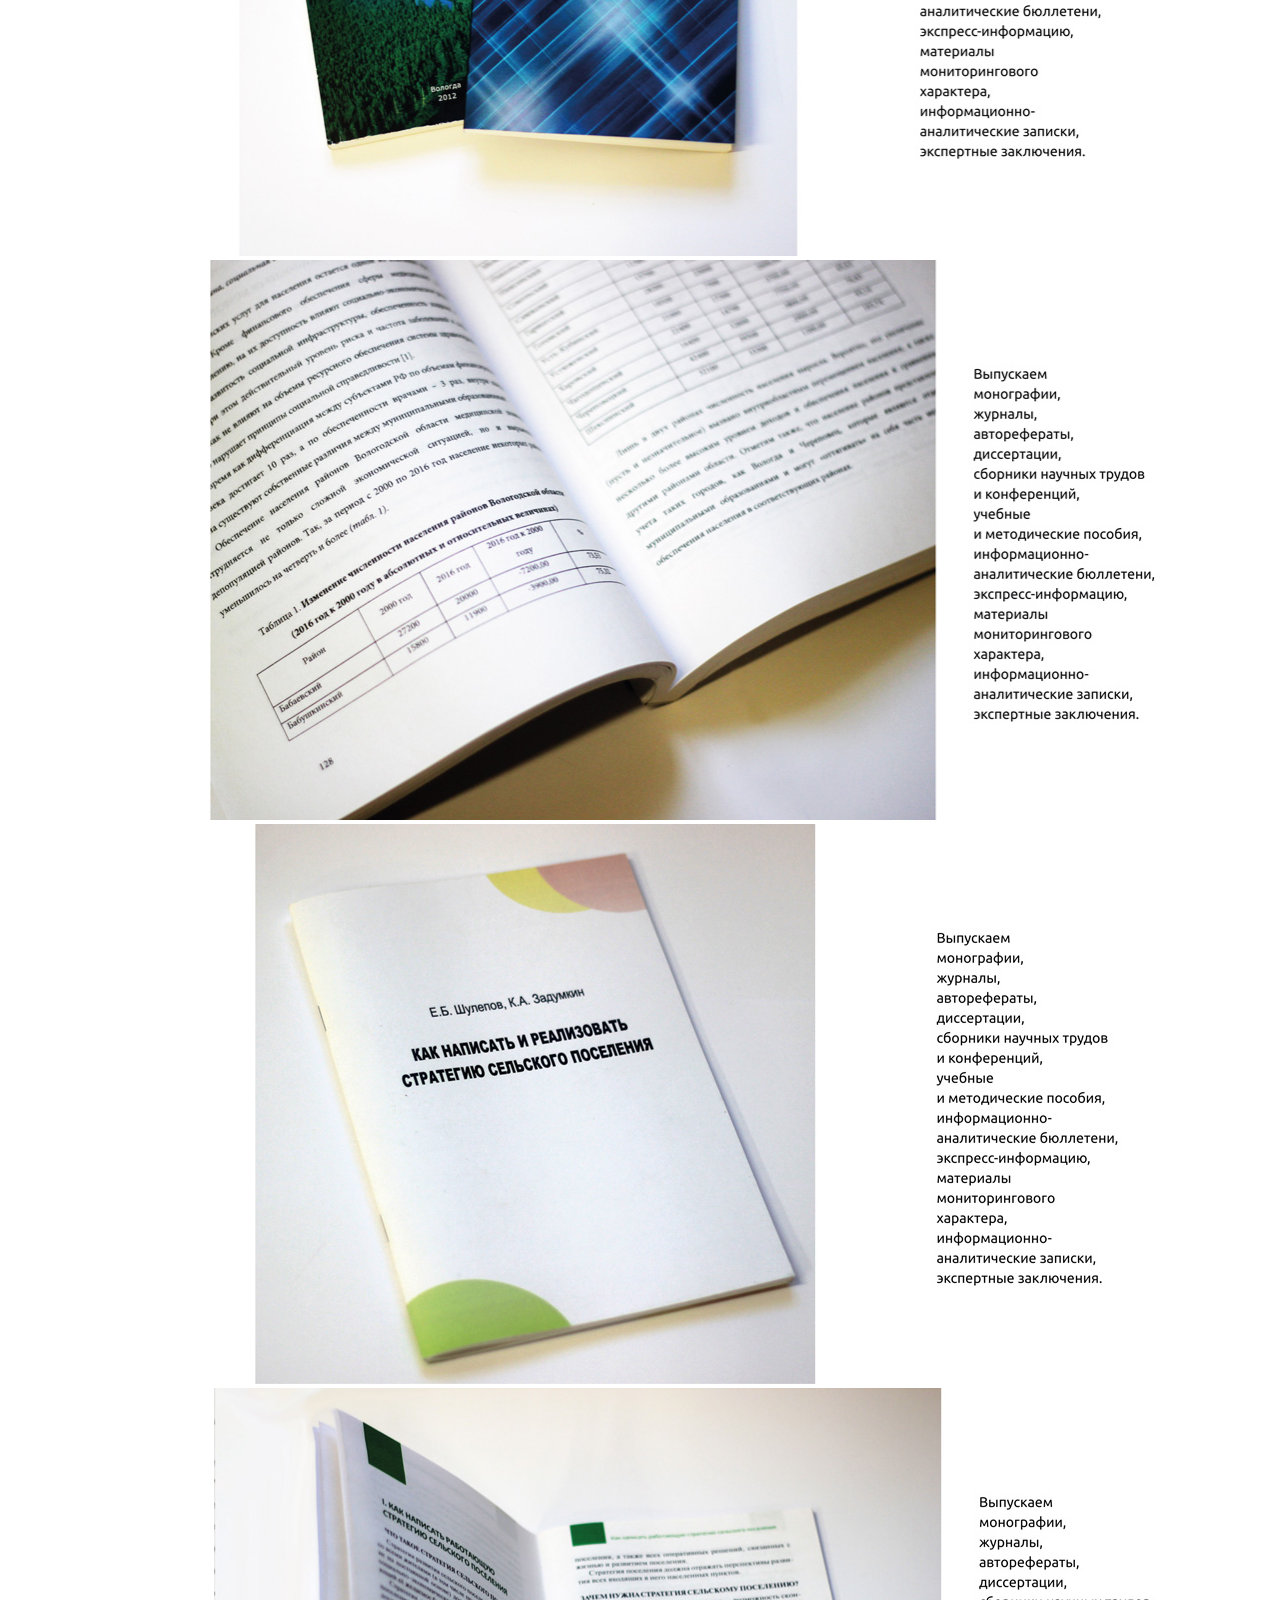
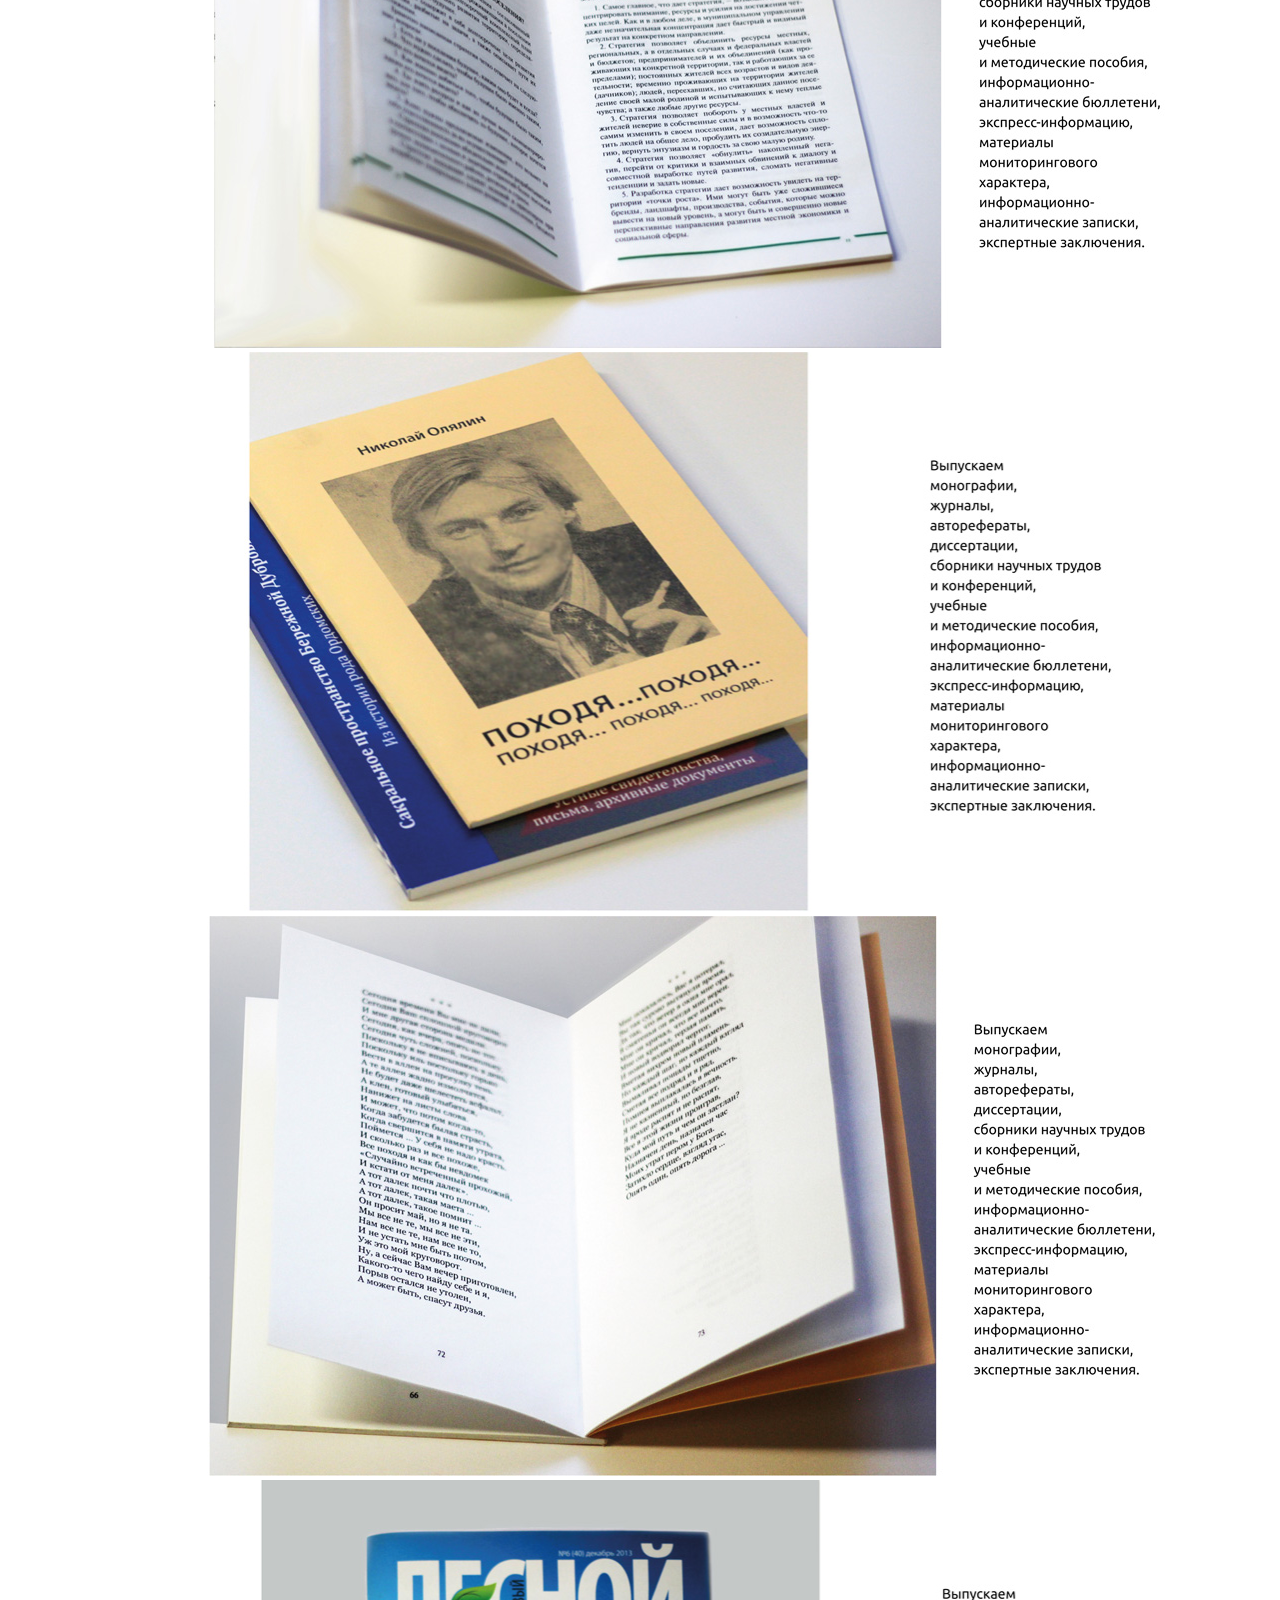
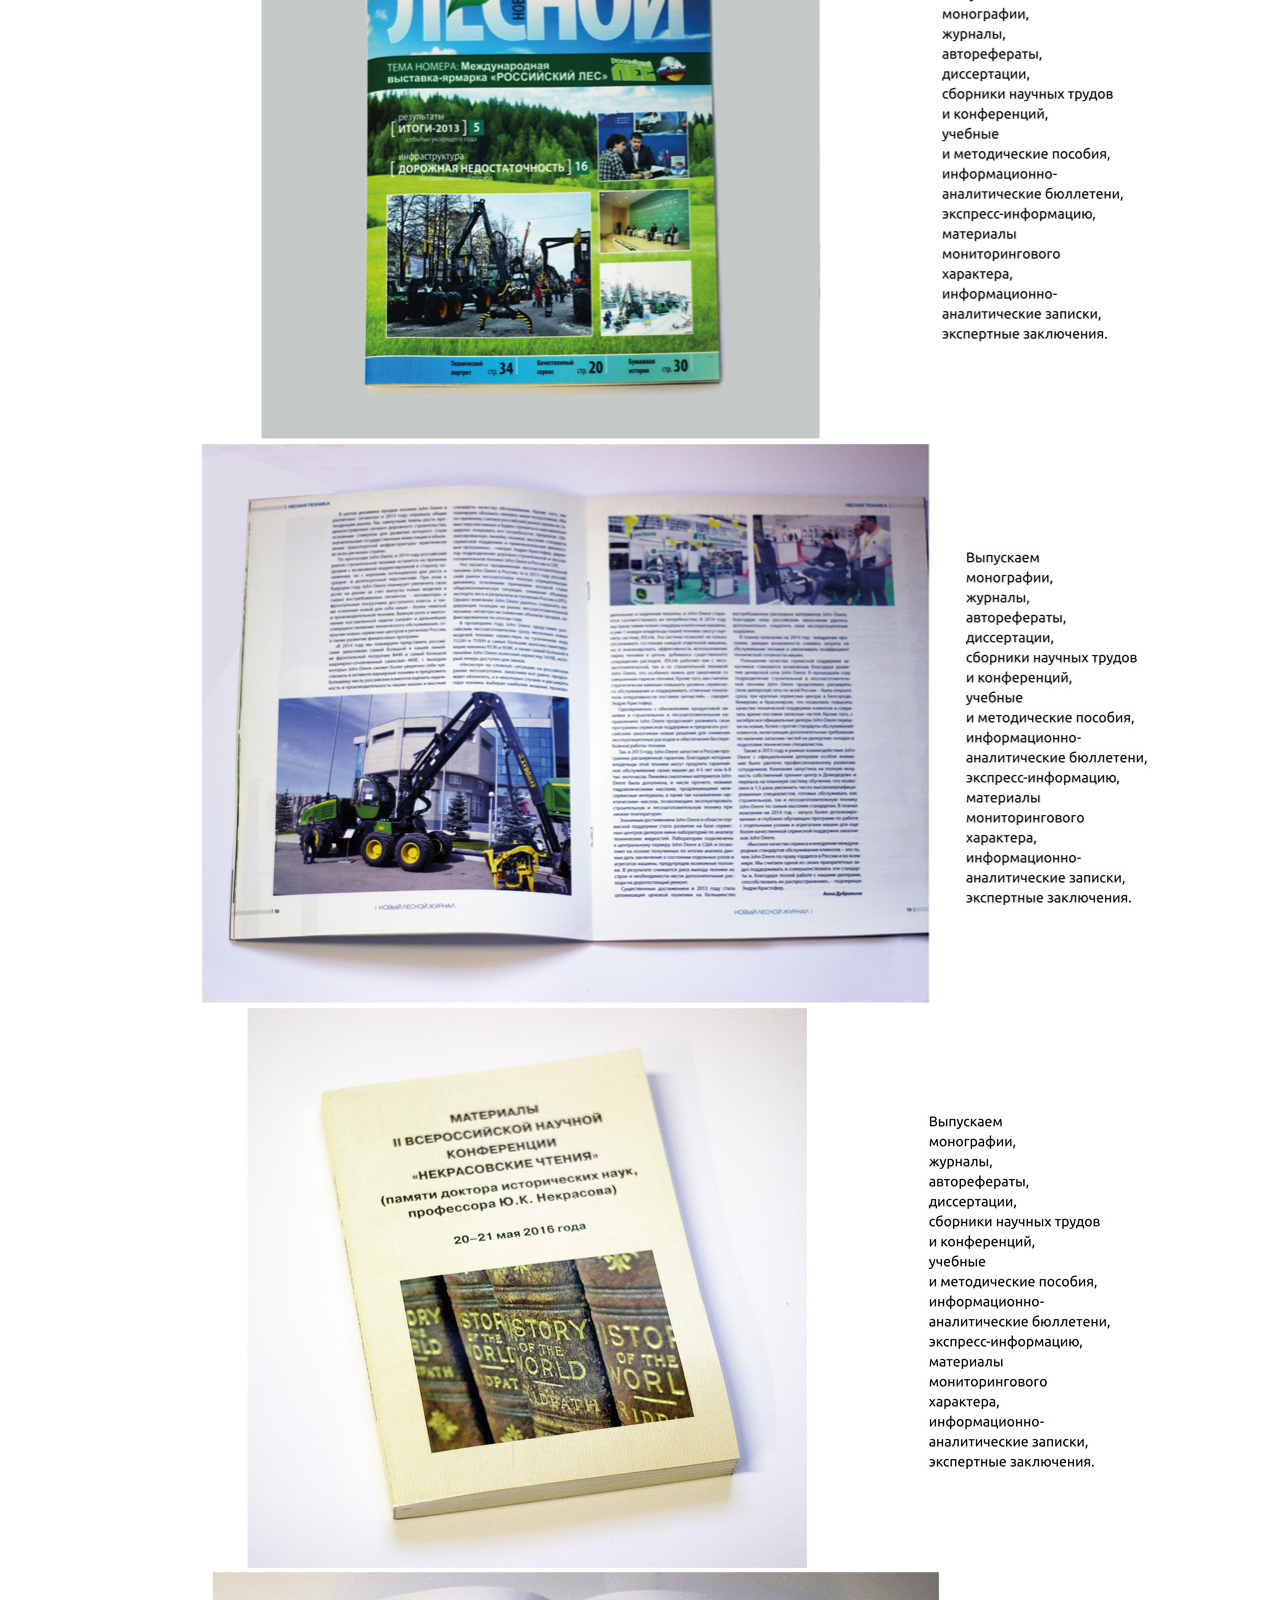
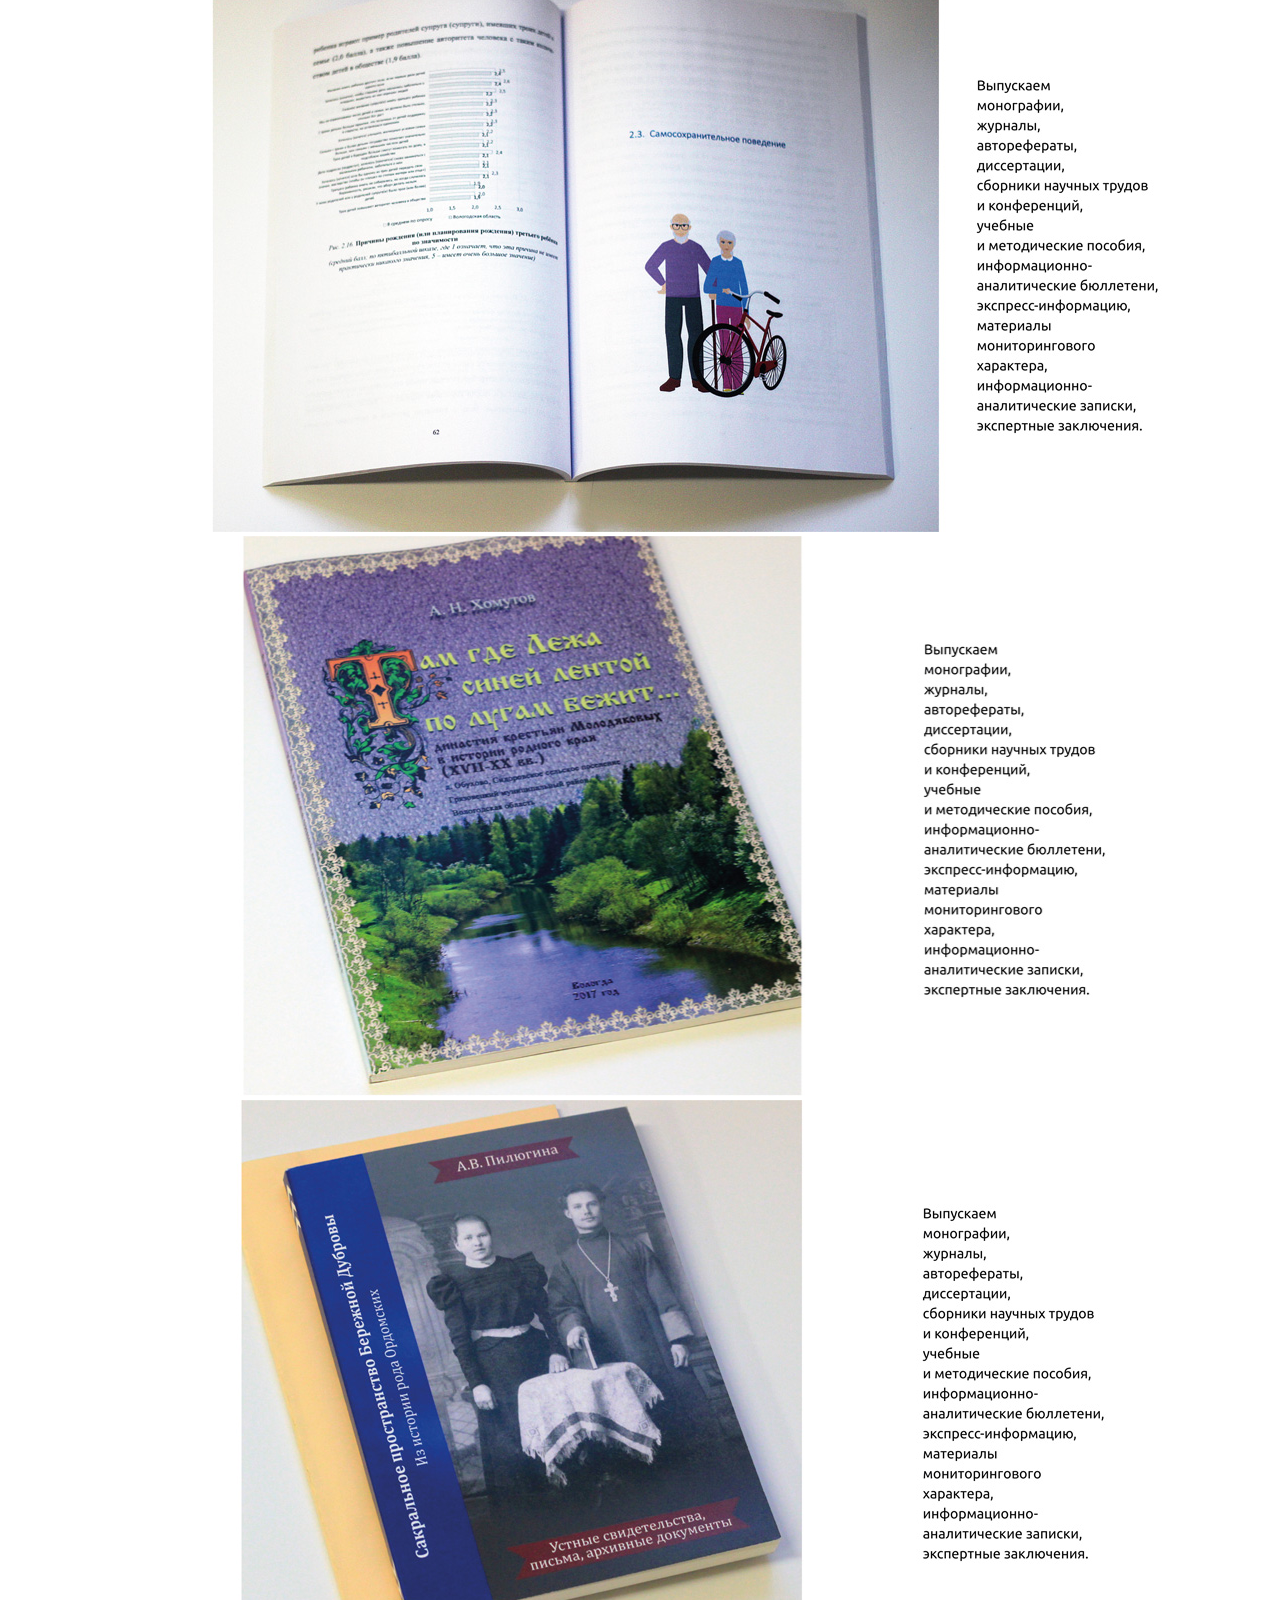
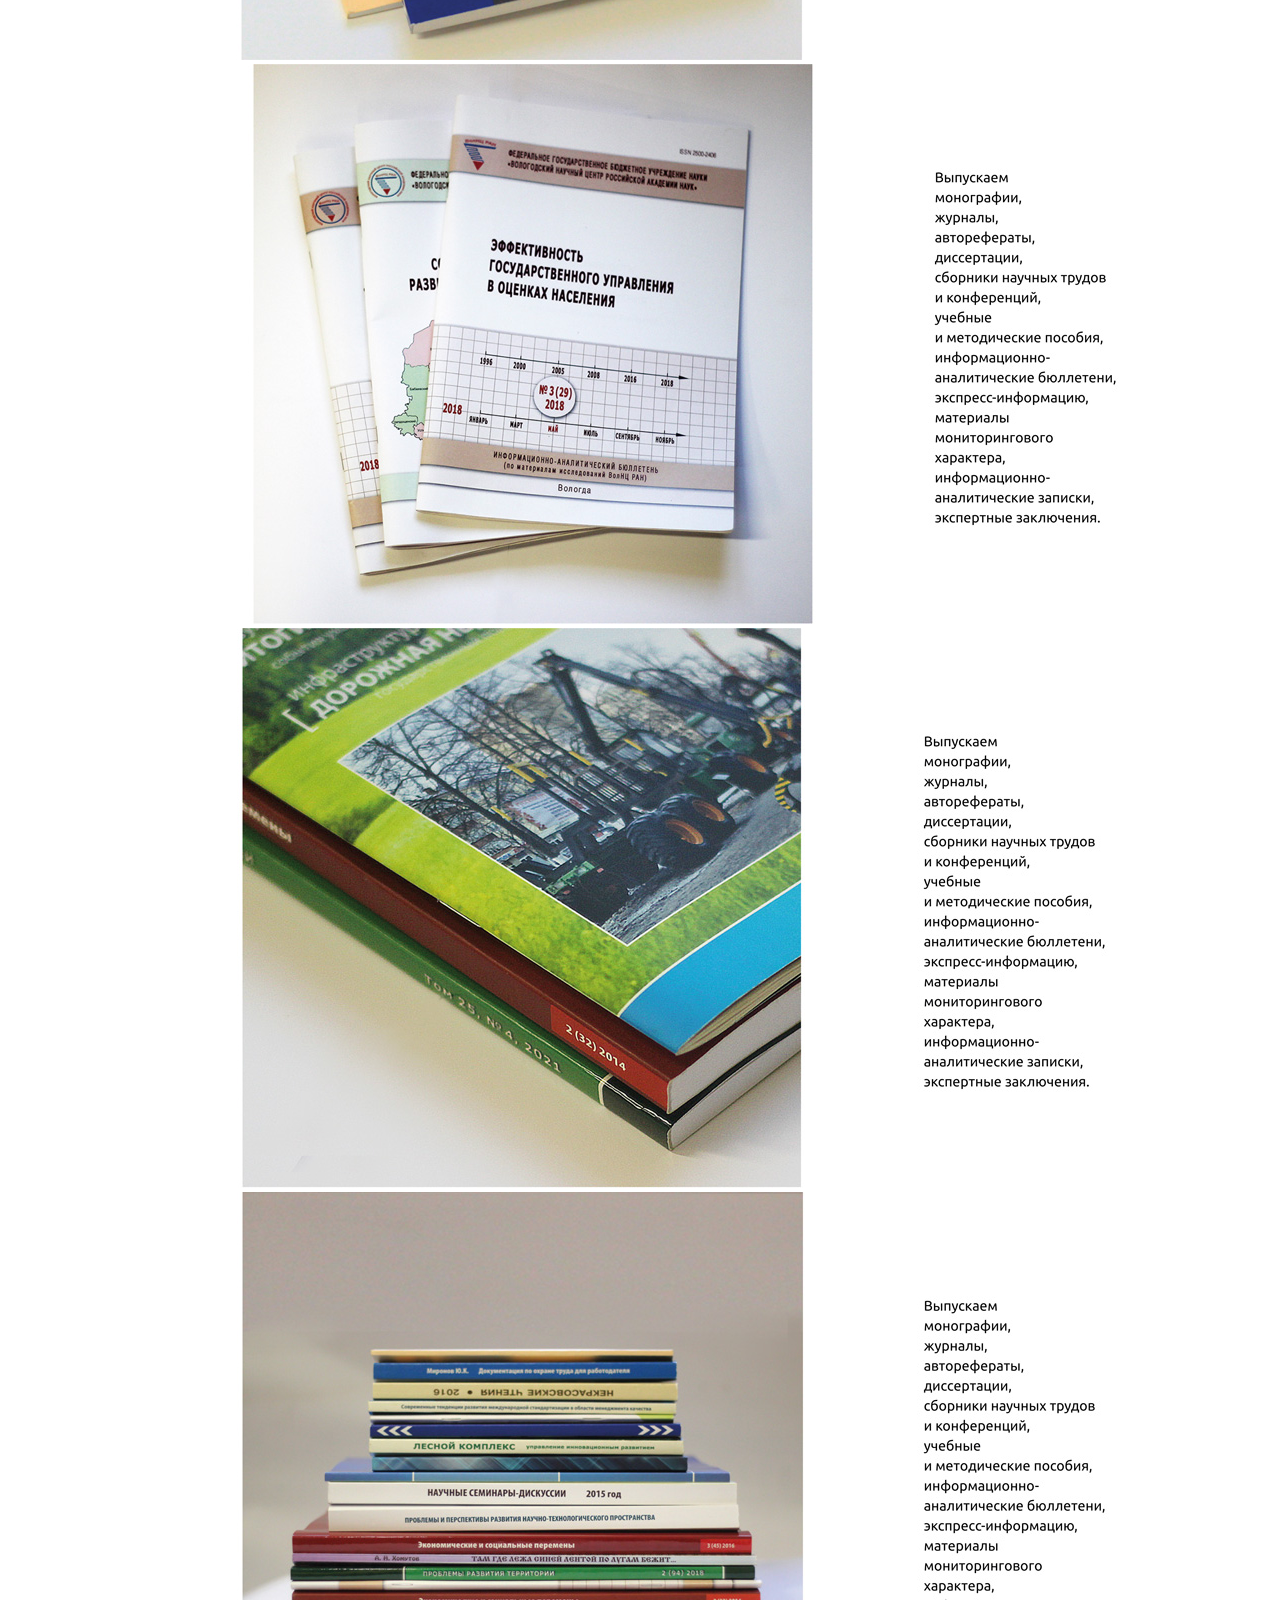
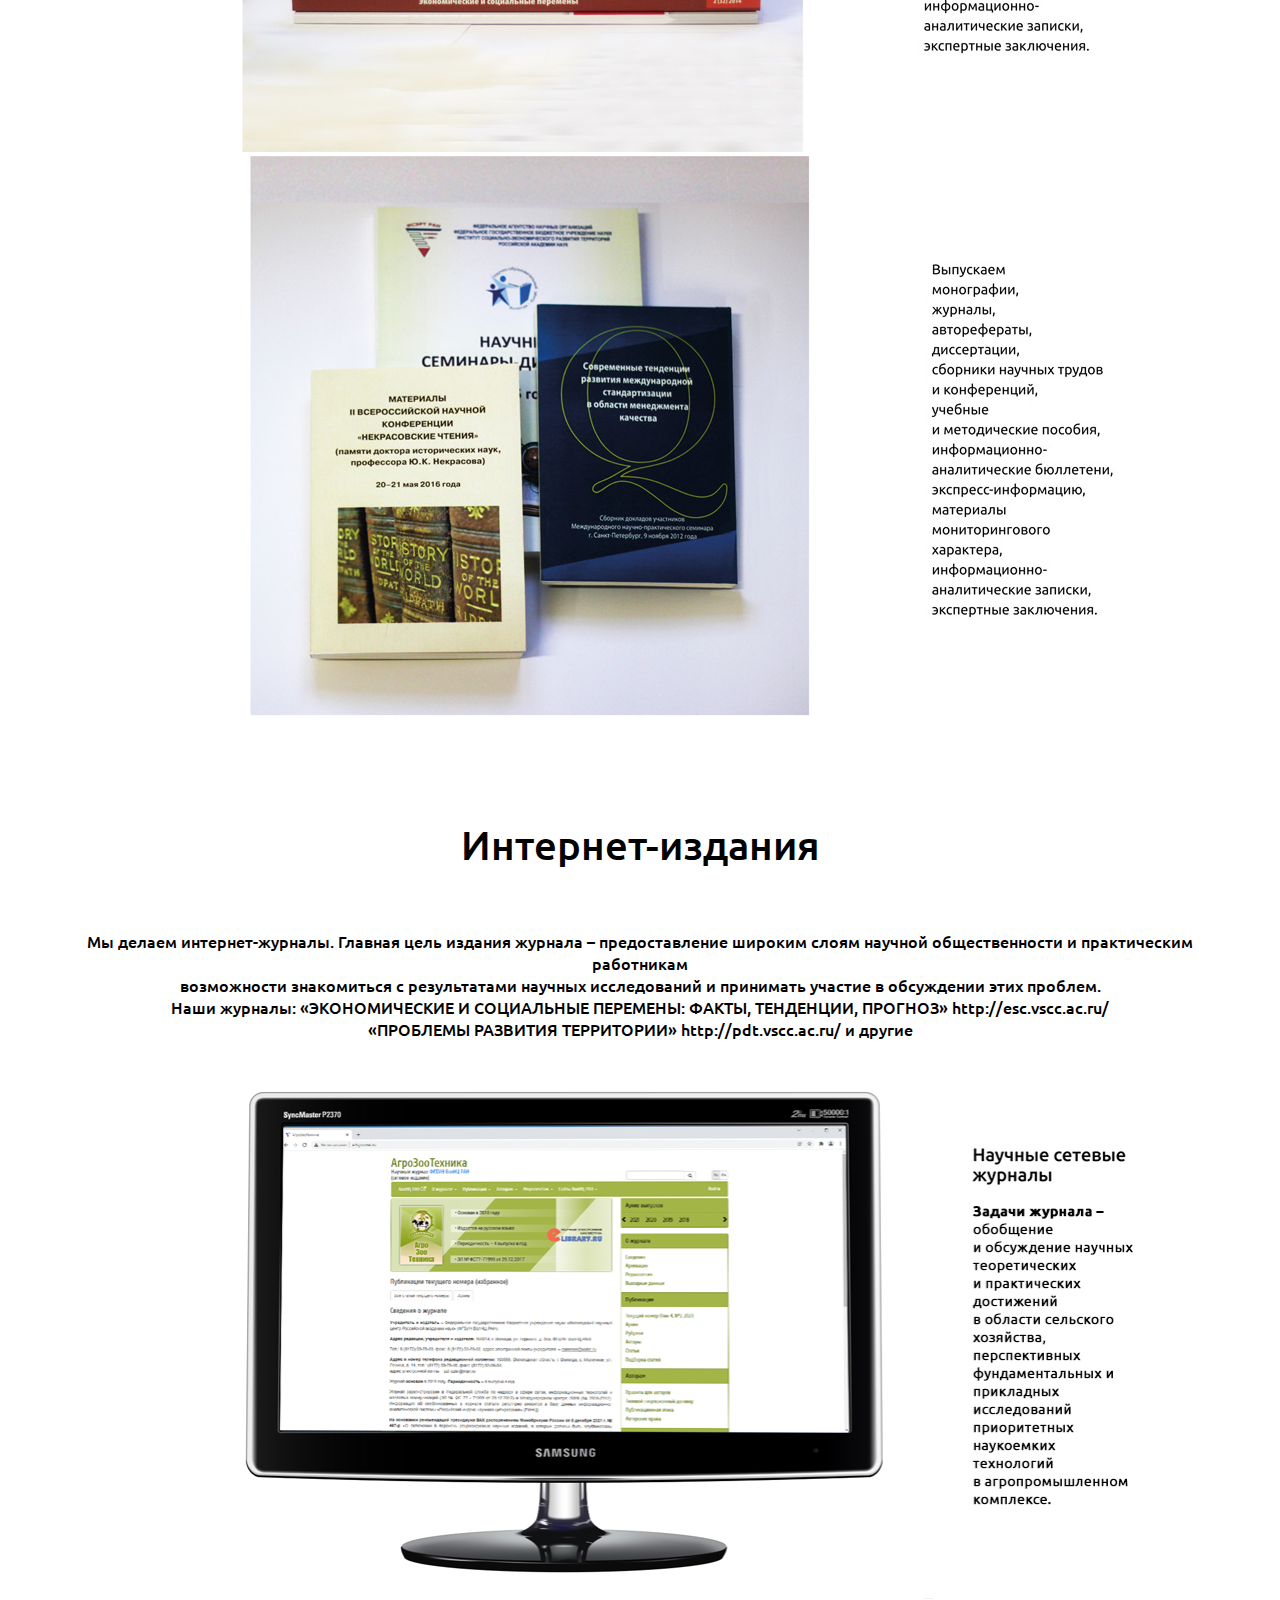
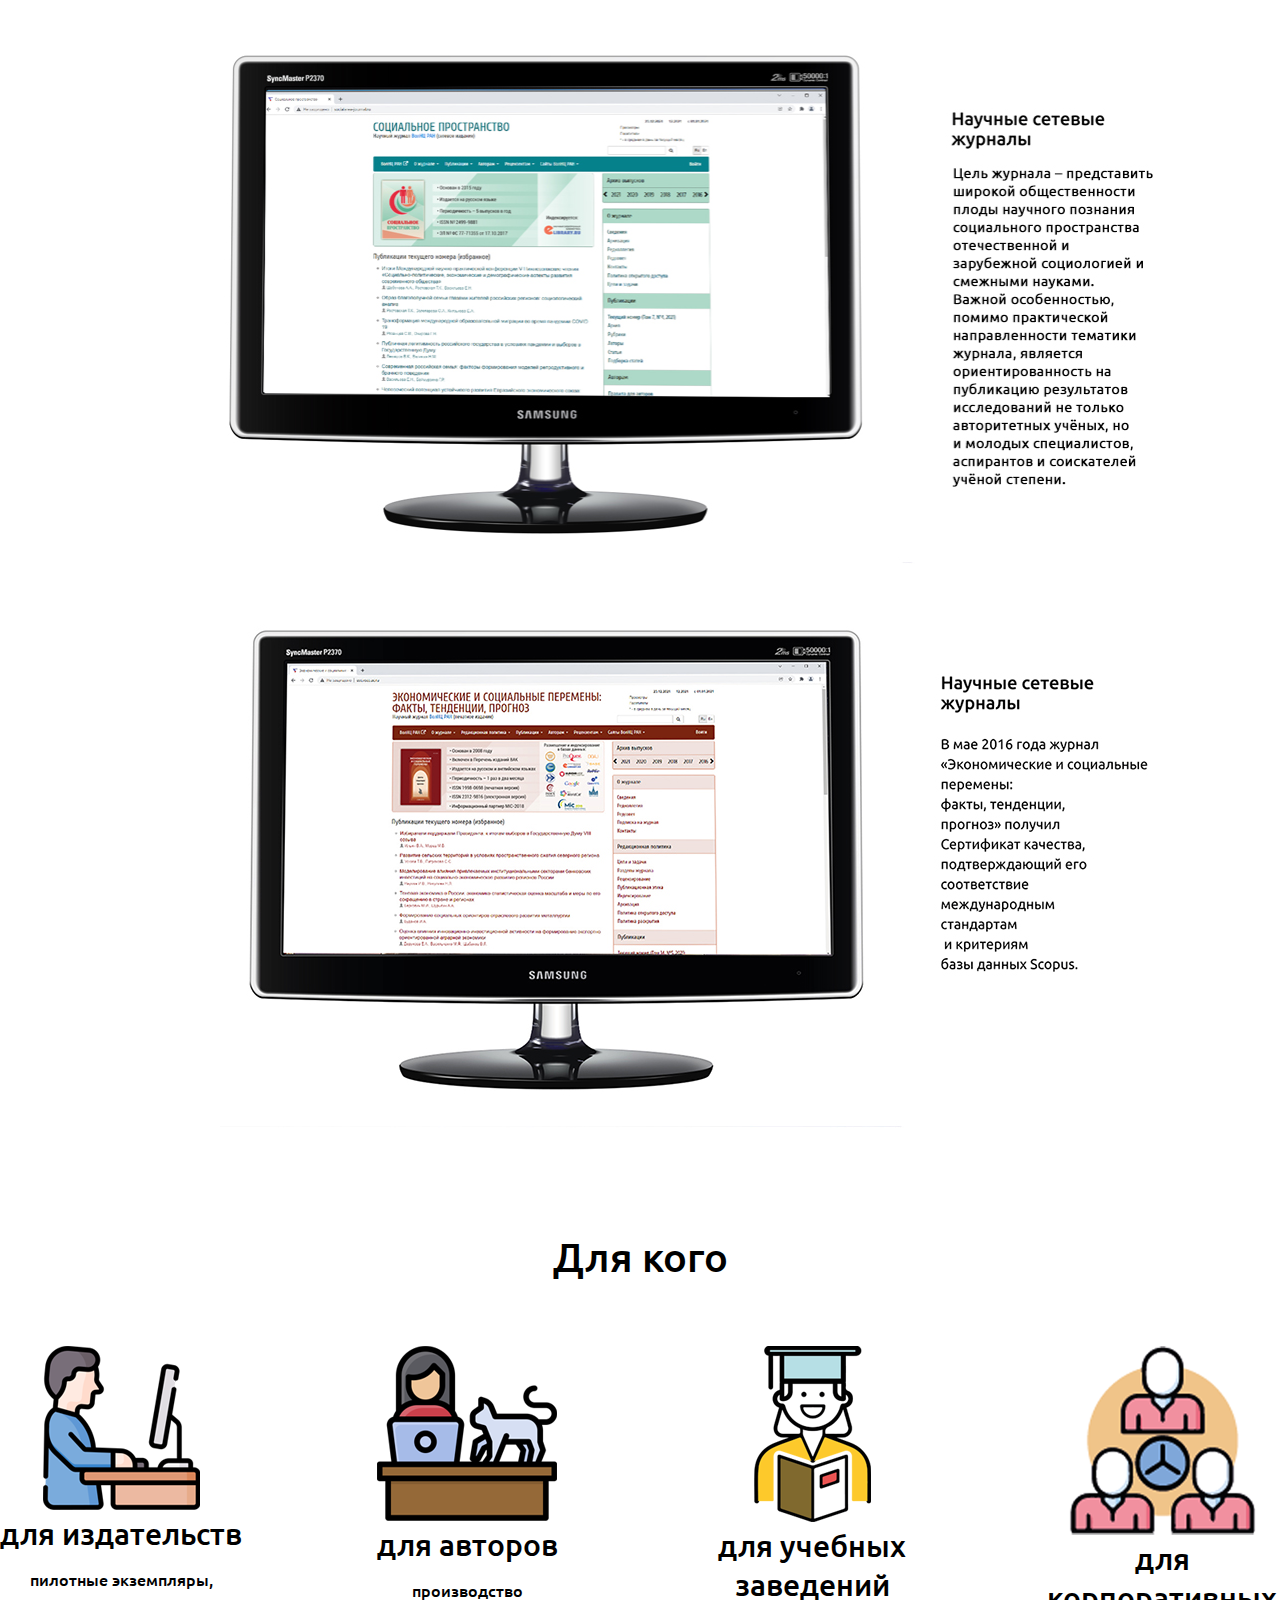
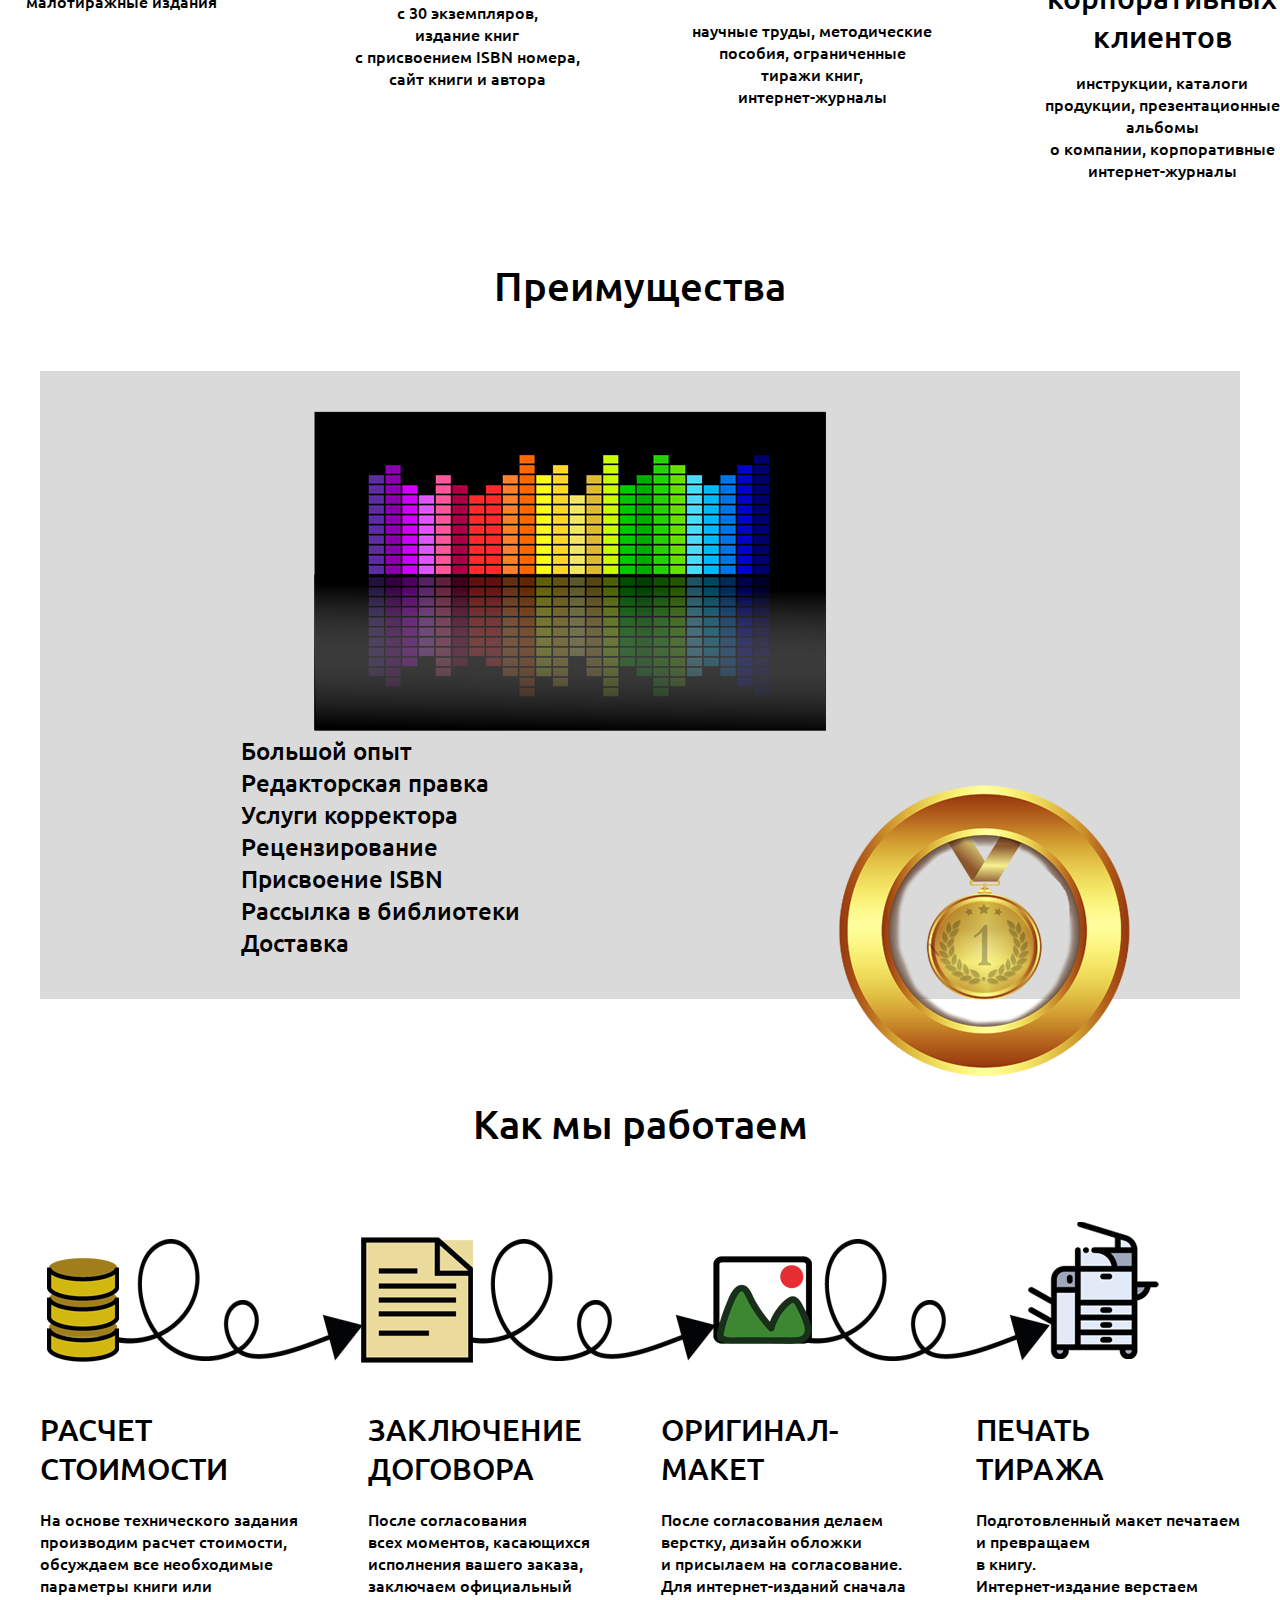
==== commit 1df8ac9f: "Add files via upload" ====
--- a/Типография/index.html
+++ b/Типография/index.html
@@ -37,18 +37,18 @@
 
     <div class="catalog">
         <div class="catalog__blocks">
-            <div class="catalog__book">
+            <a class="catalog__book" href="#books-print">
                 <img src="./images/book.png" alt="">
                 <h3>Издание книг</h3>
-            </div>
-            <div class="catalog__printer">
+            </a>
+            <a class="catalog__printer" href="#books-print">
                 <img src="./images/print.png" alt="">
                 <h3>Печать</h3>
-            </div>
-            <div class="catalog__pc">
+            </a>
+            <a class="catalog__pc" href="#online-edition">
                 <img src="./images/pc.png" alt="">
                 <h3>Интернет-издания</h3>
-            </div>
+            </a>
 
 
 
@@ -69,142 +69,77 @@
             });
             </script>
 
-            <button type="button" class="btn catalog__order" id="btn">Заказать <br> расчет</button>
+            <button type="button" class="btn1 catalog__order" id="btn">Заказать <br> расчет</button>
 
             <div id="modal" class="modal fade"> 
                 <div class="modal-dialog">
-                <div class="modal-content cont-modal">
-                    <div class="modal-header">
-                        <div class="hhead">
-                            <h4 class="modal-title" id="exampleModalLabel">Заказать редакционно издательские услуги</h4>
-                        </div>
-                    <button type="button" class="btn-close" data-bs-dismiss="modal" aria-label="Close"></button>
+                    <div class="modal-content cont-modal">
+                        <div class="modal-header">
+                            <div class="hhead">
+                                <h2 class="modal-title" id="exampleModalLabel">Заказать</h2>
+                                <h3>редакционно издательские услуги</h3>
+                            </div>
+                            <button type="button" class="btn-close" data-bs-dismiss="modal" aria-label="Close"></button>
+                        </div>
+                        <div class="modal-body">
+                            <div class="row">
+                                <div class="col">
+                                    <p class="bold left-side">Верстка и дизайн блока</p>
+                                    <input type="text" placeholder="Простая">
+                                </div>
+                                <div class="col">
+                                    <p class="bold-right left-side">Ваше имя</p>
+                                    <input class="inp-right" type="text">
+                                </div>
+                            </div>
+                            <div class="row">
+                                <div class="col">
+                                    <p class="bold left-side">Корректура</p>
+                                    <input type="text" placeholder="1 правка">
+                                </div>
+                                <div class="col">
+                                    <p class="bold-right left-side">Ваш e-mail</p>
+                                    <input class="inp-right" type="text">
+                                </div>
+                            </div>
+                            <div class="row">
+                                <div class="col">
+                                    <p class="bold left-side">Редактура</p>
+                                    <input type="text" placeholder="Литературная">
+                                    <p class="bold left-side">Дизайн обложки</p>
+                                    <input type="text" placeholder="Типовой дизайн">
+                                </div>
+                                <div class="col">
+                                    <p class="bold-right left-side">Сообщение</p>
+                                    <textarea class="message inp-right"> </textarea>
+                                </div>
+                            </div>
+                            <div class="row">
+                                <div class="col">
+                                    <p class="bold left-side">Прикрепить файлы</p>
+                                    <input class="select-file" type="text" placeholder="Выберите файл">
+                                </div>
+                                <div class="col file-no">
+                                    Файл не выбран
+                                </div>
+                                <div class="col">
+                                    <button class="button-download">Закачать</button>
+                                </div>
+                            <!-- <input class="file" type="file" name="" id=""> -->
+                            </div>
+                            <div class="row">
+                                <div class="col personal-data">
+                                    <input class="checkbox inp2" type="checkbox"> 
+                                    <p class="personal-data__a">Даю согласие на обработку своих персональных данных</p>
+                                </div>
+                            </div>
+                        </div>
+                        <div class="modal-footer">
+                            <button type="button" class="btn1 send">Отправить</button>
+                        </div>
                     </div>
-                    <div class="modal-body">
-                    <div class="row">
-                            <div class="col">
-                                <p class="bold left-side">Верстка и дизайн блока</p>
-                                <input type="text" placeholder="Простая">
-                            </div>
-                            <div class="col">
-                                <p class="bold-right left-side">Ваше имя</p>
-                                <input class="inp-right" type="text">
-                            </div>
-                        </div>
-                        <div class="row">
-                            <div class="col">
-                                <p class="bold left-side">Корректура</p>
-                                <input type="text" placeholder="1 правка">
-                            </div>
-                            <div class="col">
-                                <p class="bold-right left-side">Ваш e-mail</p>
-                                <input class="inp-right" type="text">
-                            </div>
-                        </div>
-                        <div class="row">
-                            <div class="col">
-                                <p class="bold left-side">Редактура</p>
-                                <input type="text" placeholder="Литературная">
-                                <p class="bold left-side">Дизайн обложки</p>
-                                <input type="text" placeholder="Типовой дизайн">
-                            </div>
-                            <div class="col">
-                                <p class="bold-right left-side">Сообщение</p>
-                                <textarea class="message inp-right"> </textarea>
-                                
-                            </div>
-                        </div>
-                        <div class="row">
-                            <div class="col">
-                                <p class="bold left-side">Прикрепить файлы</p>
-                                <input class="select-file" type="text" placeholder="Выберите файл">
-                            </div>
-                            <div class="col file-no">
-                                Файл не выбран
-                            </div>
-                            <div class="col">
-                                <button class="button-download">Закачать</button>
-                            </div>
-                            <!-- <input class="file" type="file" name="" id=""> -->
-                        </div>
-                        <div class="row">
-                            <div class="col personal-data">
-                                <input class="checkbox" type="checkbox"> 
-                                Даю согласие на обработку своих персональных данных
-                            </div>
-                        </div>
-                    </div>
-                    <div class="modal-footer">
-                    <button type="button" class="btn send">Отправить</button>
-                    </div>
-                </div>
-                </div>
-            </div>
-            <!-- <button class="catalog__order" id="modalButton1">Заказать <br> расчет</button> -->
-            <!-- <div id="myModal1" class="modal"> -->
-                <!-- <div class="modal-content1">
-                    <span class="close">&times;</span>
-                    <div class="container cont-modal">
-                        <div class="row">
-                            <div class="col">
-                                <p class="bold left-side">Верстка и дизайн блока</p>
-                                <input type="text" placeholder="Простая">
-                            </div>
-                            <div class="col">
-                                <p class="bold-right left-side">Ваше имя</p>
-                                <input class="inp-right" type="text">
-                            </div>
-                        </div>
-                        <div class="row">
-                            <div class="col">
-                                <p class="bold left-side">Корректура</p>
-                                <input type="text" placeholder="1 правка">
-                            </div>
-                            <div class="col">
-                                <p class="bold-right left-side">Ваш e-mail</p>
-                                <input class="inp-right" type="text">
-                            </div>
-                        </div>
-                        <div class="row">
-                            <div class="col">
-                                <p class="bold left-side">Редактура</p>
-                                <input type="text" placeholder="Литературная">
-                                <p class="bold left-side">Дизайн обложки</p>
-                                <input type="text" placeholder="Типовой дизайн">
-                            </div>
-                            <div class="col">
-                                <p class="bold-right left-side">Сообщение</p>
-                                <textarea class="message inp-right"> </textarea>
-                                
-                            </div>
-                        </div>
-                        <div class="row">
-                            <div class="col">
-                                <p class="bold left-side">Прикрепить файлы</p>
-                                <input class="select-file" type="text" placeholder="Выберите файл">
-                            </div>
-                            <div class="col file-no">
-                                Файл не выбран
-                            </div>
-                            <div class="col">
-                                <button class="button-download">Закачать</button>
-                            </div>
-                            <input class="file" type="file" name="" id=""> -->
-                        <!-- </div>
-                        <div class="row">
-                            <div class="col personal-data">
-                                <input class="checkbox" type="checkbox"> 
-                                Даю согласие на обработку своих персональных данных
-                            </div>
-                        </div>
-                        <div class="row">
-                            <div class="col button bold">
-                                <button class="send">Отправить</button> 
-                            </div>
-                        </div>
-                    </div>
-                </div> --> 
-            </div>
+                </div>
+            </div>                        
         </div>
     </div>
 
@@ -215,7 +150,7 @@
         <h6 class="our-history__bold">Наша продукция  - книги в мягкой обложке (клеевой переплёт), малотиражные журналы, брошюры, буклеты. Делаем интернет-журналы  и сайты учебных заведений.</h6>
     </div>
 
-    <div class="container publish-print">
+    <div class="container publish-print" id="books-print">
         <h2>Издание и печать книг</h2>
         <div class="carousel slide" id="carouselControls" data-bs-ride="carousel">
             <div class="carousel-inner">
@@ -285,7 +220,7 @@
     
 
 
-    <div class="container online-edition">
+    <div class="container online-edition" id="online-edition">
         <h2>Интернет-издания</h2>
         <h6>Мы делаем интернет-журналы. Главная цель издания журнала – предоставление широким слоям научной общественности и практическим работникам <br> возможности знакомиться с результатами научных исследований и принимать участие в обсуждении этих проблем. <br> Наши журналы: «ЭКОНОМИЧЕСКИЕ И СОЦИАЛЬНЫЕ ПЕРЕМЕНЫ: ФАКТЫ, ТЕНДЕНЦИИ, ПРОГНОЗ» http://esc.vscc.ac.ru/ <br>
             «ПРОБЛЕМЫ РАЗВИТИЯ ТЕРРИТОРИИ» http://pdt.vscc.ac.ru/  и другие</h6>
@@ -479,7 +414,76 @@
                 <h3>Стоимость тиража</h3>
                 <h5 class="print-calculator__for-indent">8 332 руб</h5>
                 <h5>277 руб <br> за 1 штуку</h5>
-                <button id="modalButton2" class="print-calculator__order">Заказать</button>
+
+                <script>
+                document.addEventListener('DOMContentLoaded', function() {
+
+                // получим кнопку id="btn" с помощью которой будем открывать модальное окно
+                const btn = document.querySelector('#btn1');
+                // активируем контент id="modal" как модальное окно
+                const modal = new bootstrap.Modal(document.querySelector('#modal1'));
+                // при нажатии на кнопку
+                btn.addEventListener('click', function() {
+                    // открываем модальное окно
+                    modal.show();
+                });
+
+                });
+                </script>
+
+                <button type="button" class="btn2 print-calculator__order" id="btn1">Заказать</button>
+
+                <div id="modal1" class="modal fade"> 
+                    <div class="modal-dialog">
+                        <div class="modal-content modal2">
+                            <div class="modal-header">
+                                <div class="hhead">
+                                    <h2 class="modal-title" id="exampleModalLabel">Заказать печать книги</h2>
+                                </div>
+                                <button type="button" class="btn-close" data-bs-dismiss="modal" aria-label="Close"></button>
+                            </div>
+                            <div class="modal-body">
+                                <div class="row input1">
+                                    <div class="col">
+                                        <p class="bold left-side">Ваше имя</p>
+                                        <input class="inp" type="text" placeholder="Иван Иванов">
+                                        <p class="bold left-side">Ваш e-mail</p>
+                                        <input class="inp" type="text" placeholder="ivanov@bk.ru">
+                                    </div>
+                                    <div class="col">
+                                        <p class="bold-right1 left-side">Сообщение</p>
+                                        <textarea class="inp1"> </textarea>
+                                    </div>
+                                </div>
+                                <div class="row attach">
+                                    <div class="col">
+                                        <p class="bold left-side">Прикрепить файлы</p>
+                                        <input class="button1 file" type="text" placeholder="Выберите файл">
+                                    </div>
+                                    <div class="col file-no">
+                                        Файл не выбран
+                                    </div>
+                                    <div class="col">
+                                        <button class="button-download">Закачать</button>
+                                    </div>
+                                    <!-- <input class="file" type="file" name="" id=""> -->
+                                </div>
+                                <div class="row approval">
+                                    <div class="col personal-data">
+                                        <input class="checkbox inp2" type="checkbox"> 
+                                        <p class="personal-data__a">Даю согласие на обработку своих персональных данных</p>
+                                    </div>
+                                </div>
+                            </div>
+                            <div class="modal-footer">
+                                <button type="button" class="btn send">Отправить</button>
+                            </div>
+                        </div>
+                    </div>
+                </div>
+
+
+                <!-- <button id="modalButton2" class="print-calculator__order">Заказать</button>
                 <div  id="myModal2" class="modal">
                     <div class="modal-content2">
                         <span class="close">&times;</span>
@@ -512,7 +516,7 @@
                             </div>
                         </div>
                     </div>
-                </div>
+                </div> -->
             </div>
         </div>
     </div>
@@ -541,7 +545,72 @@
                 </div>
             </div>
 
-        <button class="make-book__btn-order">Заказать</button>
+            <script>
+            document.addEventListener('DOMContentLoaded', function() {
+
+            // получим кнопку id="btn" с помощью которой будем открывать модальное окно
+            const btn = document.querySelector('#btn2');
+            // активируем контент id="modal" как модальное окно
+            const modal = new bootstrap.Modal(document.querySelector('#modal2'));
+            // при нажатии на кнопку
+            btn.addEventListener('click', function() {
+            // открываем модальное окно
+                modal.show();
+            });
+            });
+            </script>
+
+            <button type="button" class="btn2 make-book__btn-order" id="btn2">Заказать</button>
+
+            <div id="modal2" class="modal fade"> 
+                <div class="modal-dialog">
+                    <div class="modal-content modal2">
+                        <div class="modal-header">
+                            <div class="hhead">
+                                <h2 class="modal-title" id="exampleModalLabel">Заказать печать книги</h2>
+                            </div>
+                            <button type="button" class="btn-close" data-bs-dismiss="modal" aria-label="Close"></button>
+                        </div>
+                        <div class="modal-body">
+                            <div class="row input1">
+                                <div class="col">
+                                    <p class="bold left-side">Ваше имя</p>
+                                    <input class="inp" type="text" placeholder="Иван Иванов">
+                                    <p class="bold left-side">Ваш e-mail</p>
+                                    <input class="inp" type="text" placeholder="ivanov@bk.ru">
+                                </div>
+                                <div class="col">
+                                    <p class="bold-right1 left-side">Сообщение</p>
+                                    <textarea class="inp1"> </textarea>
+                                </div>
+                            </div>
+                            <div class="row attach">
+                                <div class="col">
+                                    <p class="bold left-side">Прикрепить файлы</p>
+                                    <input class="button1 file" type="text" placeholder="Выберите файл">
+                                </div>
+                                <div class="col file-no">
+                                    Файл не выбран
+                                </div>
+                                <div class="col">
+                                    <button class="button-download">Закачать</button>
+                                </div>
+                                <!-- <input class="file" type="file" name="" id=""> -->
+                            </div>
+                            <div class="row approval">
+                                <div class="col personal-data">
+                                    <input class="checkbox inp2" type="checkbox"> 
+                                    <p class="personal-data__a">Даю согласие на обработку своих персональных данных</p>
+                                </div>
+                            </div>
+                        </div>
+                        <div class="modal-footer">
+                            <button type="button" class="btn send">Отправить</button>
+                        </div>
+                    </div>
+                </div>
+            </div>
+
         </div>
 
     <div class="container clients">
@@ -558,7 +627,7 @@
                     <h5 class="contacts__h5">г. Вологда, ул. Гоголя, 49</h5>
                     <h4 class="contacts__h4">Режим работы:</h4>
                     <h3 class="contacts__h3">пн-пт с 08:00 до 17:00 (обед с 12:00 - 13:00)</h3>
-                    <h3 class="contactsred-text contactsh3">сб, вс - выходные</h3>
+                    <h3 class="contacts__red-text">сб, вс - выходные</h3>
                     <div class="contacts__information">
                         <div class="row messenger">
                             <div class="col-2"><img class="contacts__icon icon-phone" src="./images/icon-phone.png" alt=""></div>
--- a/Типография/styles.css
+++ b/Типография/styles.css
@@ -184,6 +184,14 @@
     flex-flow: row wrap;
 }
 
+.catalog__blocks>a {
+    text-decoration: none;
+    color: #000;
+}
+.catalog__blocks>a:hover {
+    color: #000;
+}
+
 @media all and (max-width: 600px) {
     .catalog__blocks {
       flex-direction: column;
@@ -196,9 +204,9 @@
 }
 
 
-.btn {
+.btn1 {
     display: inline-block;
-    font-weight: 500 !important;
+    font-weight: 500;
     line-height: 1.5;
     color: #212529;
     text-align: center;
@@ -208,23 +216,17 @@
     -webkit-user-select: none;
     -moz-user-select: none;
     user-select: none;
-    background: #fff !important;
-    border: 4px solid #ff89e0 !important;
-    padding: 20px 80px !important;
-    font-size: 24px !important;
+    background: #fff;
+    border: 4px solid #ff89e0;
+    padding: 20px 80px;
+    font-size: 24px;
     border-radius: 0.25rem;
     transition: color .15s ease-in-out,background-color .15s ease-in-out,border-color .15s ease-in-out,box-shadow .15s ease-in-out;
-}
-
-.catalog__order {
+    font-size: 30px;
     margin: auto 0;
-    border: 4px solid #ff89e0;
-    background: #fff;
-    font-size: 30px;
-    padding: 20px 80px;
-}
-
-.catalog__order:hover {
+}
+
+.btn1:hover {
     background: #ff89e0;
     border-color: #fff;
 }
@@ -278,6 +280,13 @@
     background-image: url(./images/arr.png)!important;
     width: 4rem!important;
     height: 4rem!important;
+}
+
+.carousel-control-next {
+    right: -70px !important;
+}
+.carousel-control-prev {
+    left: -70px !important;
 }
 
 .carousel-control-next, .carousel-control-prev {
@@ -676,18 +685,6 @@
     color: #5a5959;
 }
 
-.print-calculator__order {
-    background: #fb020e;
-    color: #fff;
-    font-size: 22px;
-    padding: 10px 70px;
-    margin: 30px auto;
-}
-
-.print-calculator__order:hover {
-    background: #c50000;
-}
-
 .print-calculator__col2>h6 {
     text-align: center;
 }
@@ -704,7 +701,9 @@
     font-size: 36px;
     text-align: center;
 }
-
+.print-calculator__col3 {
+    text-align: center;
+}
 .print-calculator__for-indent {
     padding-bottom: 30px;
 }
@@ -712,6 +711,35 @@
 .print-calculator__col3>h3 {
     padding-top: 20px;
 }
+
+.btn2 {
+    display: inline-block;
+    font-weight: 500;
+    line-height: 1.5;
+    text-align: center;
+    text-decoration: none;
+    vertical-align: middle;
+    cursor: pointer;
+    -webkit-user-select: none;
+    -moz-user-select: none;
+    user-select: none;
+    border: none;
+    border-radius: 0;
+    transition: color .15s ease-in-out,background-color .15s ease-in-out,border-color .15s ease-in-out,box-shadow .15s ease-in-out;
+}
+.print-calculator__order {
+    background: #fb020e !important;
+    color: #fff !important;
+    font-size: 22px !important;
+    padding: 10px 70px !important;
+    margin: 30px auto !important;
+}
+
+.print-calculator__order:hover {
+    background: #c50000 !important;
+}
+
+
 
 
 .make-book {
@@ -821,7 +849,7 @@
 }
 .col>a:hover {
     text-decoration: none;
-    color: #ff0000;
+    color: #fb020e;
 }
 
 .contacts__information {
@@ -884,12 +912,12 @@
 
 footer>h6 {
     font-size: 18px;
-    margin: auto 0;
+    margin: auto 50px;
 }
 
 footer>a {
     font-size: 30px;
-    margin: auto 0;
+    margin: auto 50px;
     text-decoration: none;
     color: #fff;
 
@@ -944,12 +972,11 @@
 
 .cont-modal {
     background: url(./images/fon2.png);
-    background-repeat: no-repeat;
+    width: 750px !important;
     height: 700px;
-    width: 700px !important;
     text-align: center;
     font-size: 18px;
-    padding: 10px 40px;
+    padding: 10px 80px;
     color: #4d4c4c;
 }
 
@@ -970,6 +997,11 @@
 .bold-right {
     font-weight: 700;
     margin: 0 0 0 20px;
+}
+
+.bold-right1 {
+    font-weight: 700;
+    margin: 0;
 }
 
 .personal-data {
@@ -1005,7 +1037,7 @@
 }
 
 .file-no {
-    width: 50px;
+    width: 50px !important;
     font-size: 16px;
     padding: 0;
 }
@@ -1026,6 +1058,7 @@
     font-size: 24px !important;
     padding: 0 !important;
     border: none !important;
+    margin-bottom: 100px;
 }
 
 @media (min-width: 576px){
@@ -1073,8 +1106,7 @@
     cursor: pointer;
 }
   
-.close:hover,
-.close:focus {
+.close:hover, .close:focus {
     color: #000;
     text-decoration: none;
     cursor: pointer;
@@ -1085,19 +1117,27 @@
 
 .modal2 {
     background: url(images/fon3.png);
+    width: 750px !important;
     height: 700px;
-    width: 750px;
     margin: auto;
     font-family: 'Ubuntu', sans-serif;
     color: #4d4c4c;
     font-weight: 900;
-}
+    font-size: 18px;
+    padding: 10px 80px;
+}
+
+
 .input1 {
     display: flex;
     justify-content: space-around;
     margin-left: 8%;
     margin-right: 8%;
     margin-bottom: 5%;
+}
+.hhead {
+    margin: 0 auto !important;
+    padding-left: 50px;
 }
 .attach, .approval{
     display: flex;
@@ -1148,12 +1188,9 @@
     font-size: 24px;
     margin-top: 3%;
     margin-bottom: 3%;
-    width: 50px;
-    height: 44px;
+    width: 36px;
+    height: 33px;
     padding-left: 7%;
-}
-.sending {
-text-align: center;
 }
 .button2 {
     font-size: 24px;
@@ -1166,6 +1203,12 @@
 .button2:hover {
     text-decoration: none;
     background-color: #7a0006;
+}
+.personal-data__a {
+    align-self: center;
+}
+.modal-footer {
+    padding-bottom: 40px !important;
 }
 
 
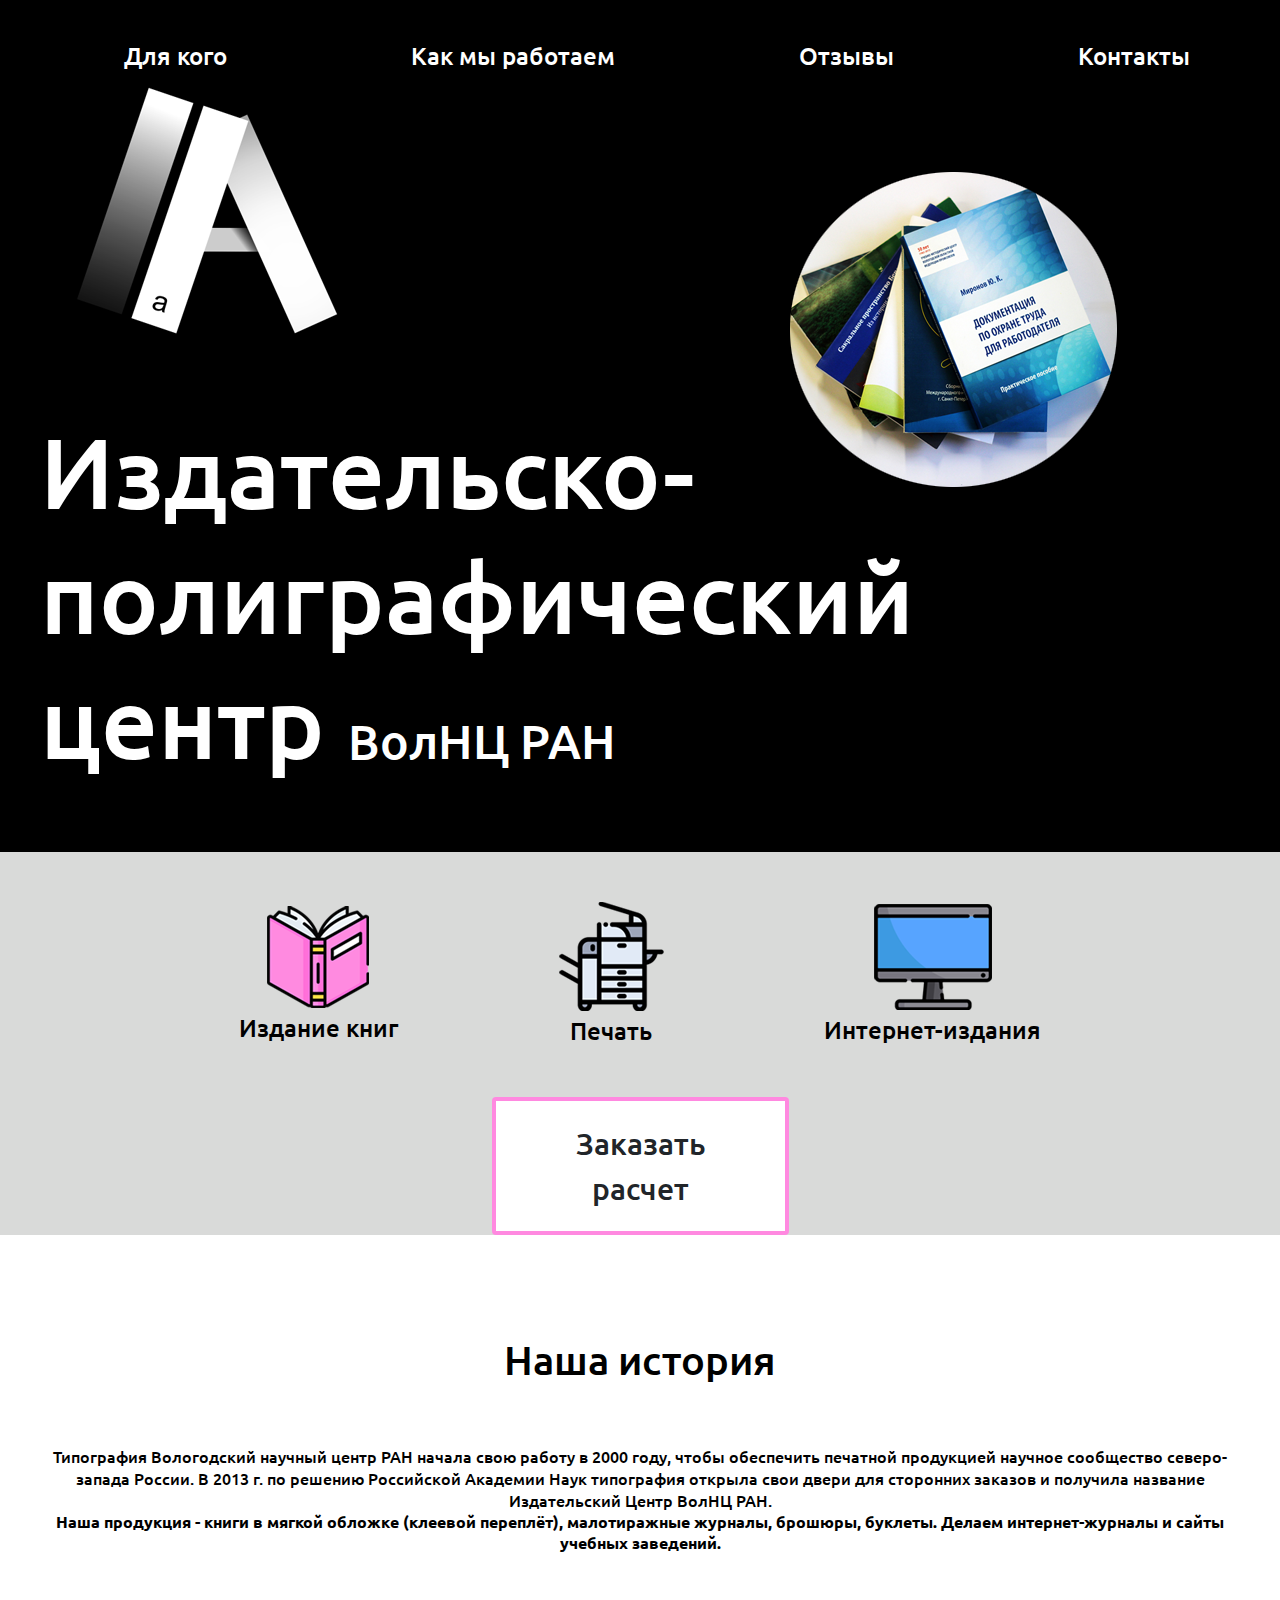
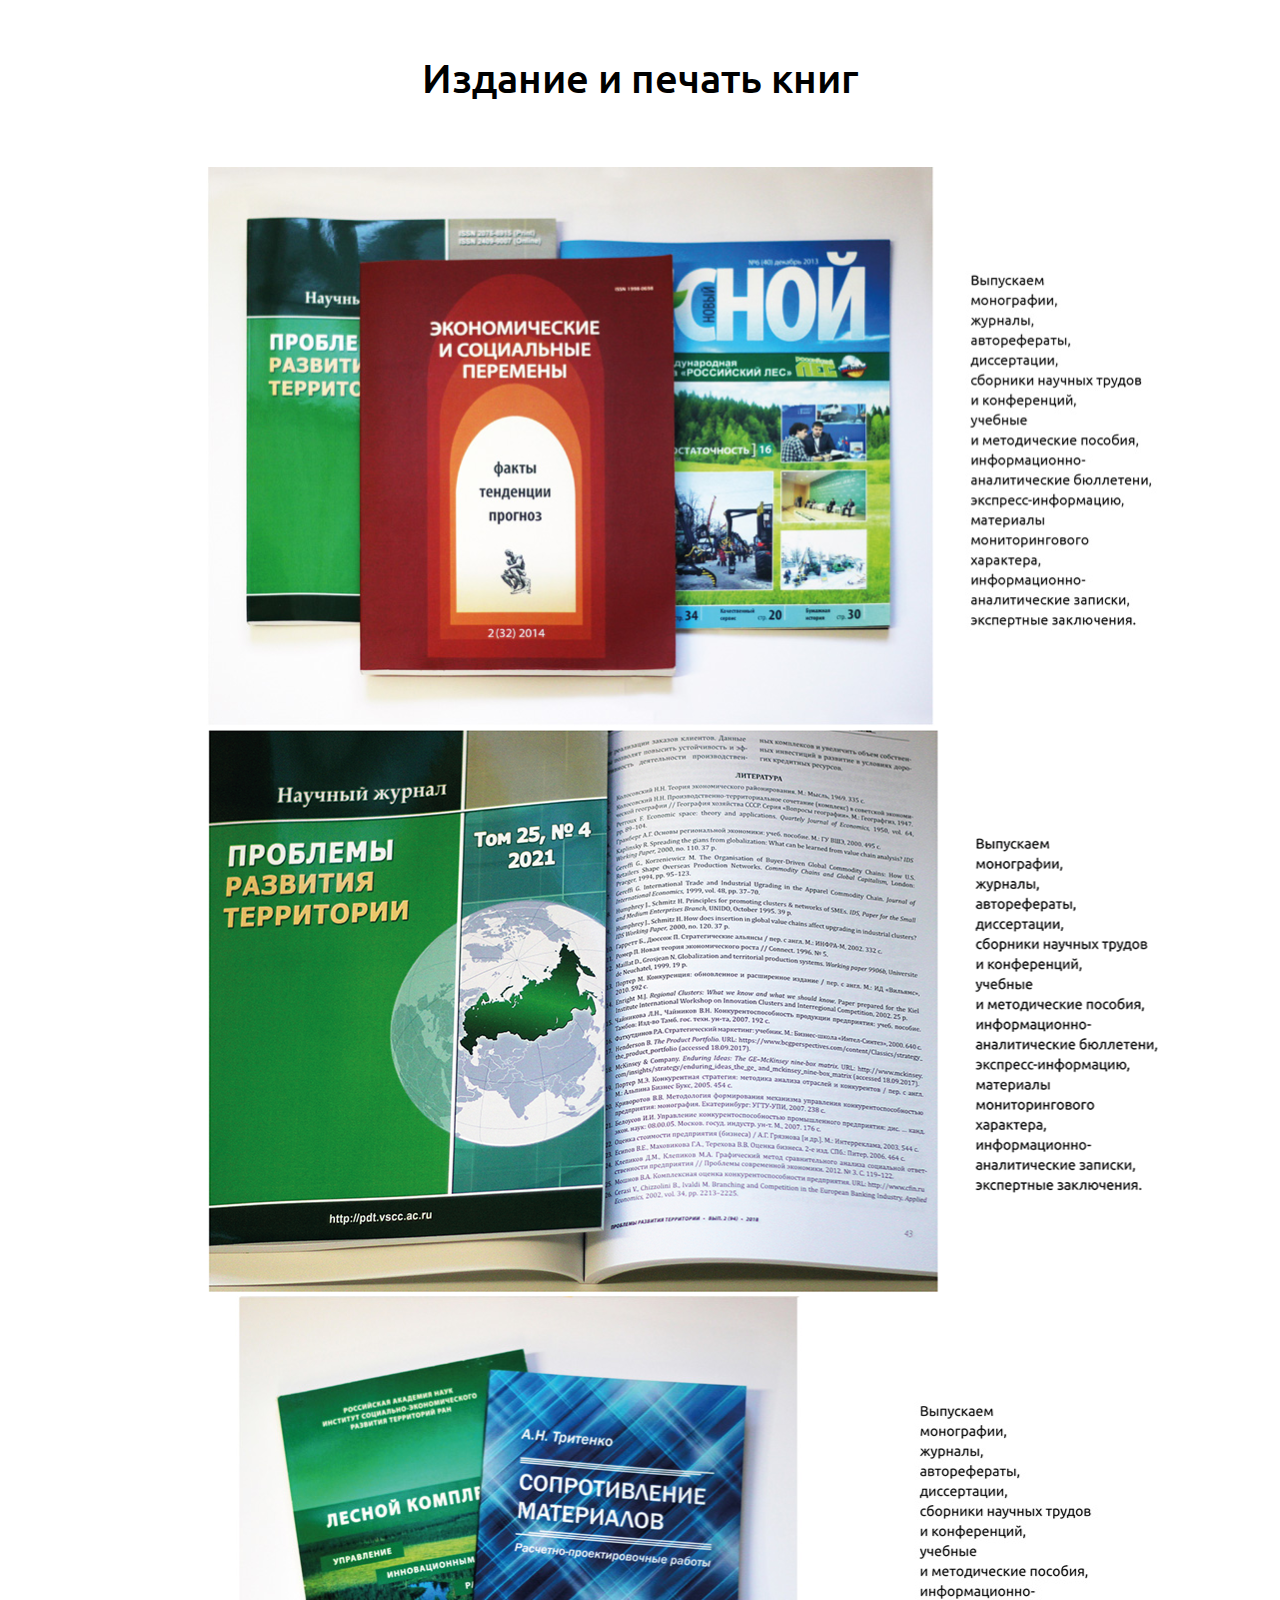
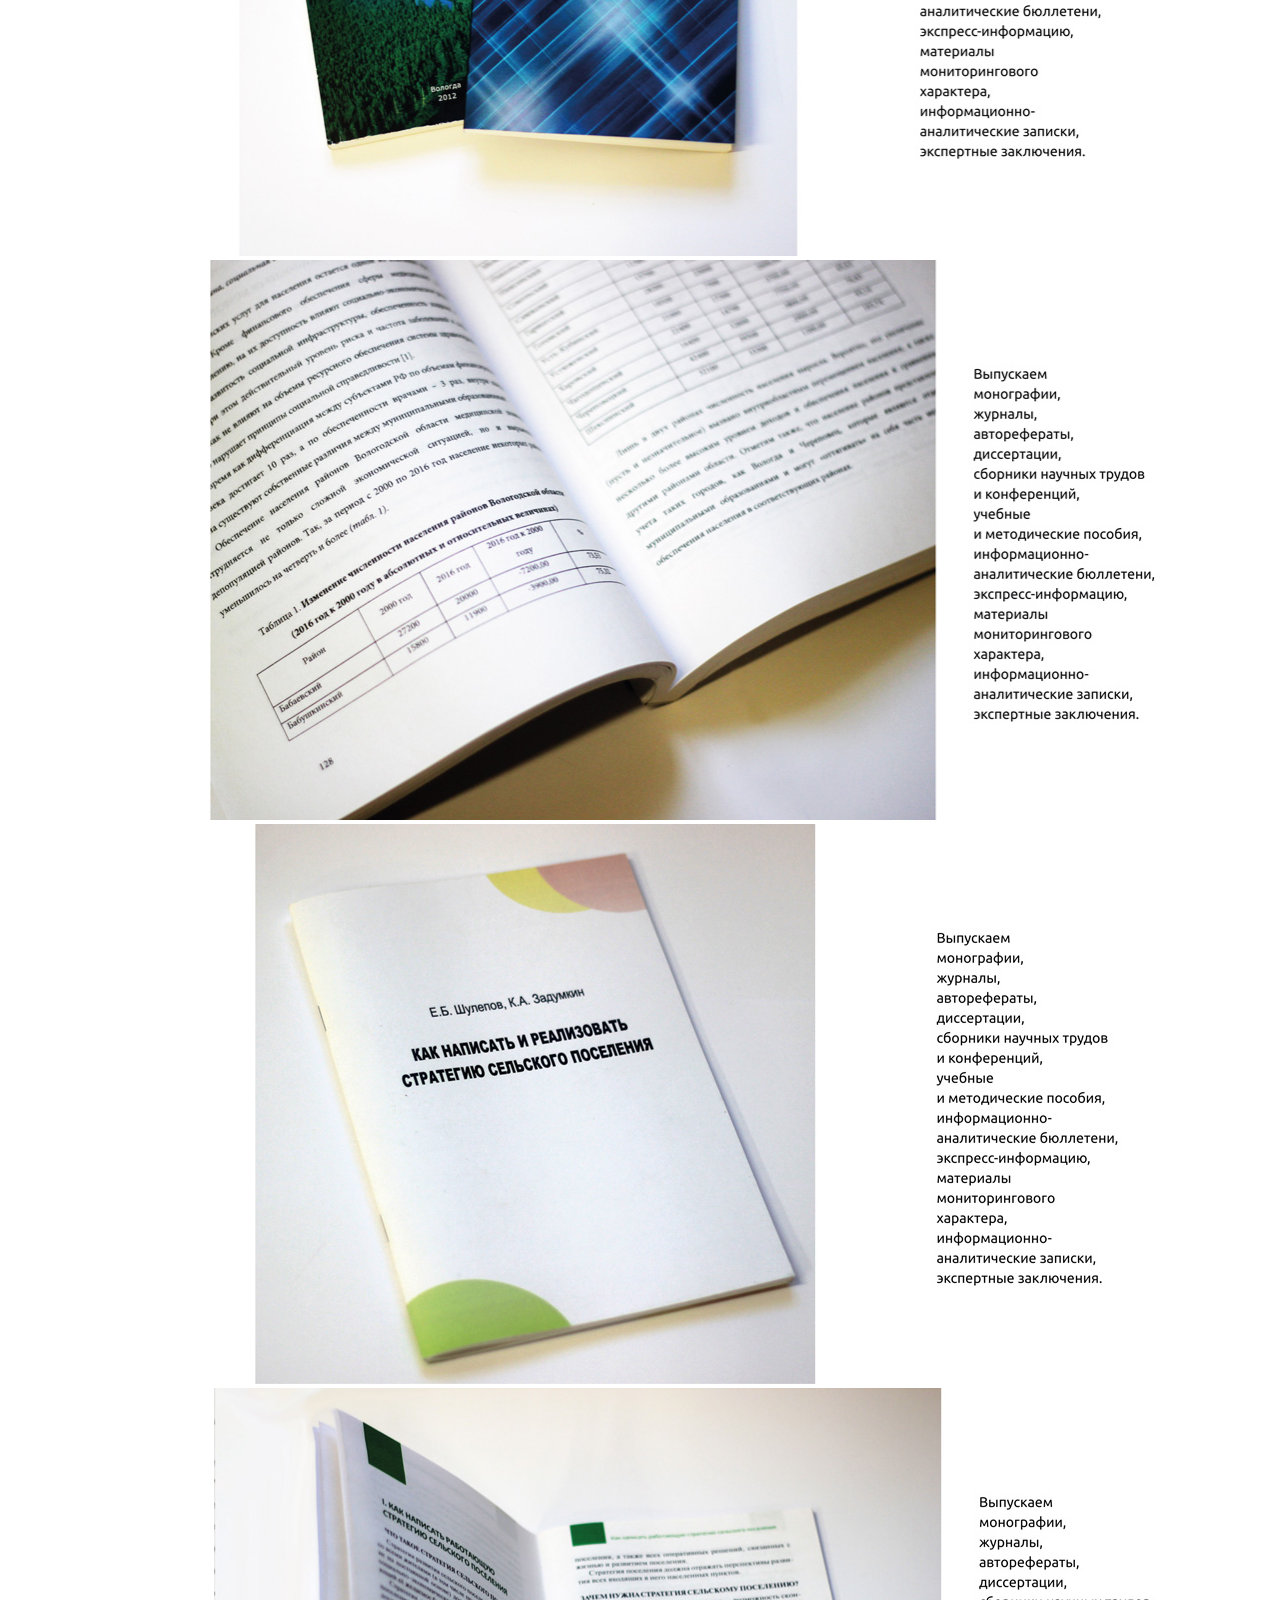
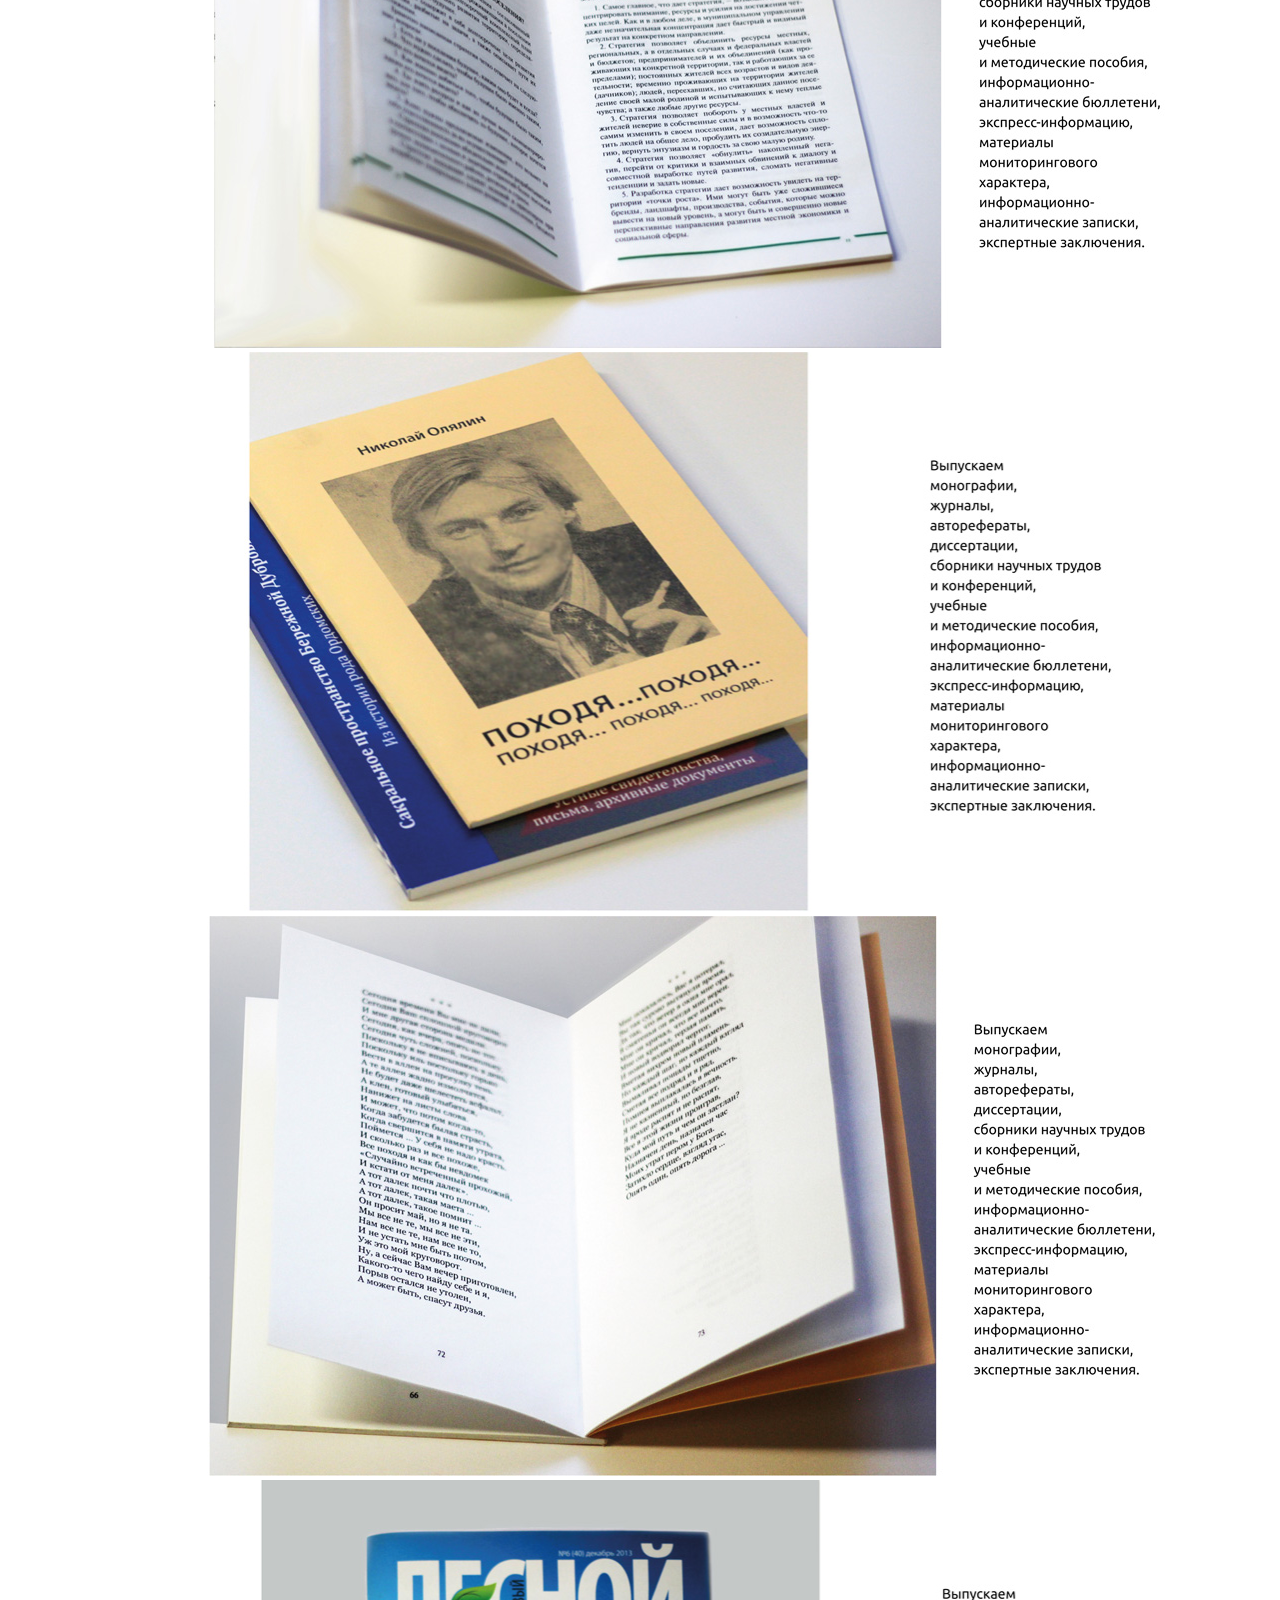
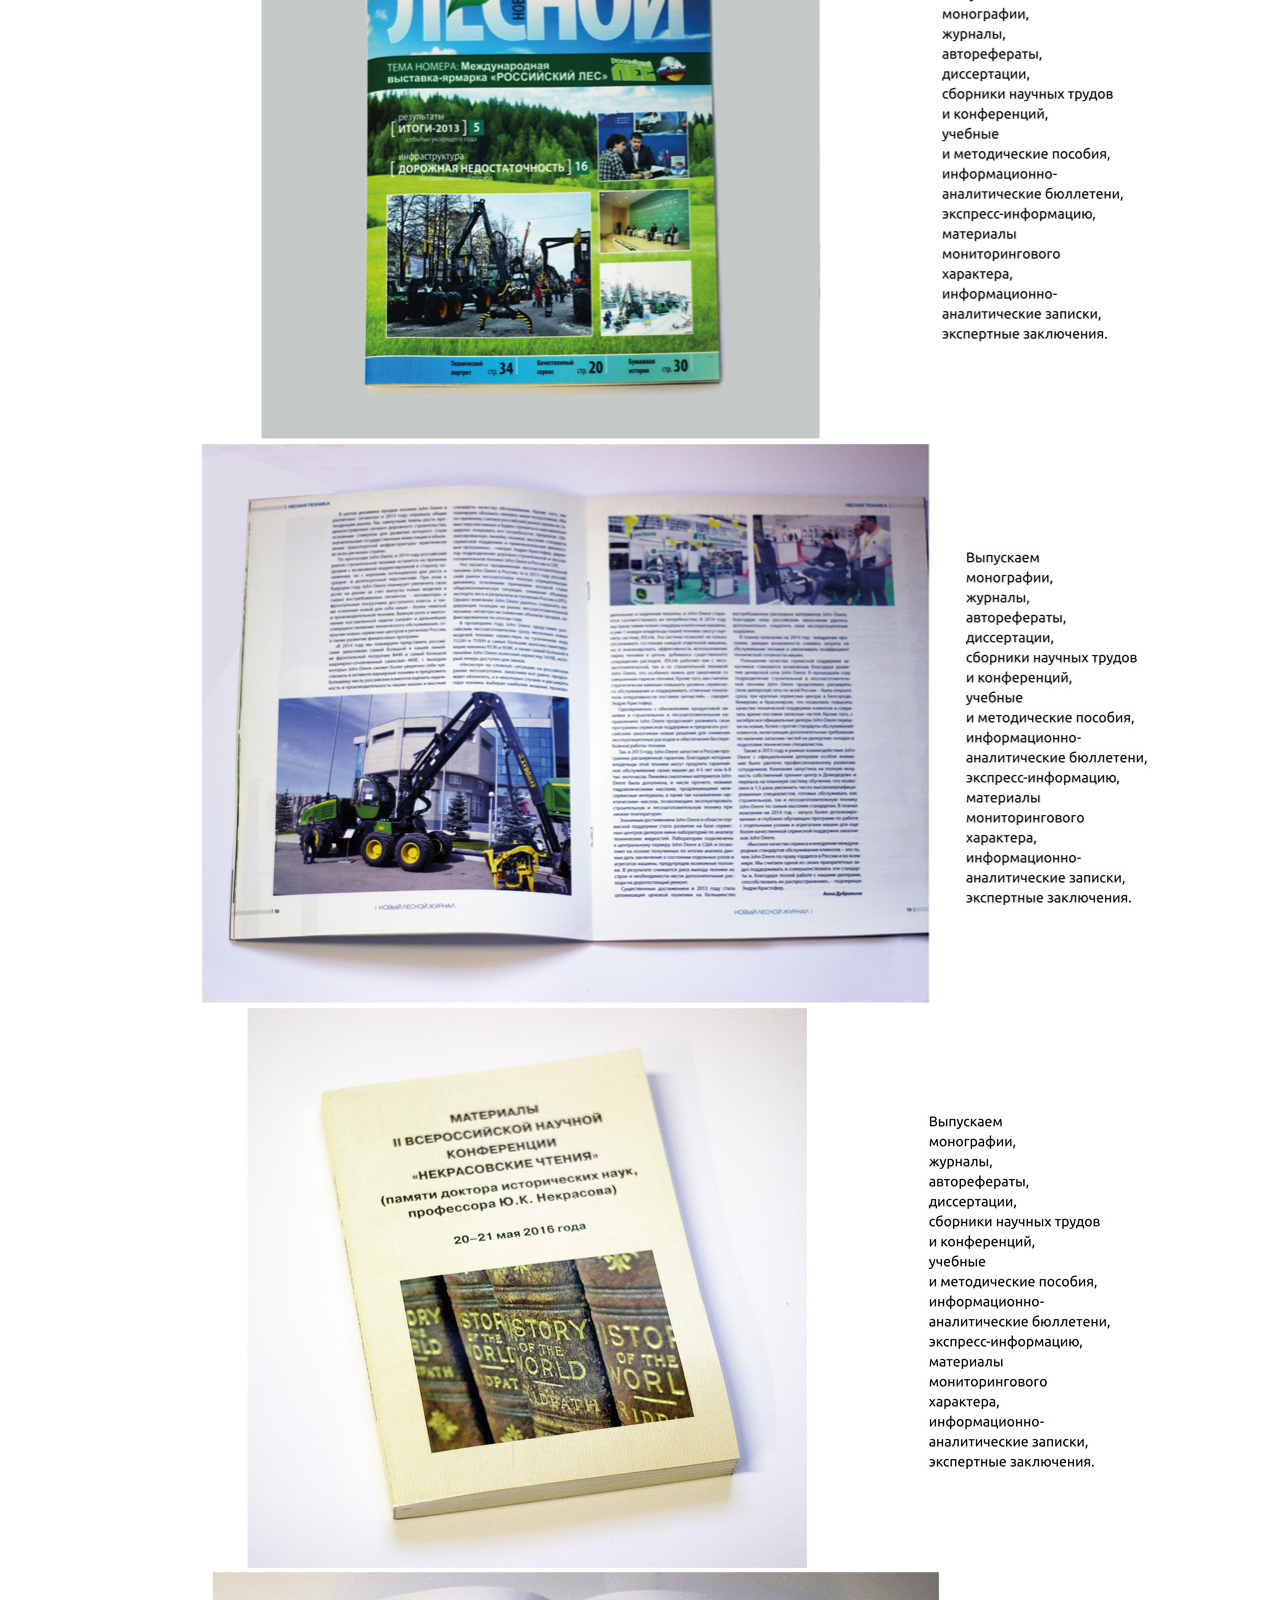
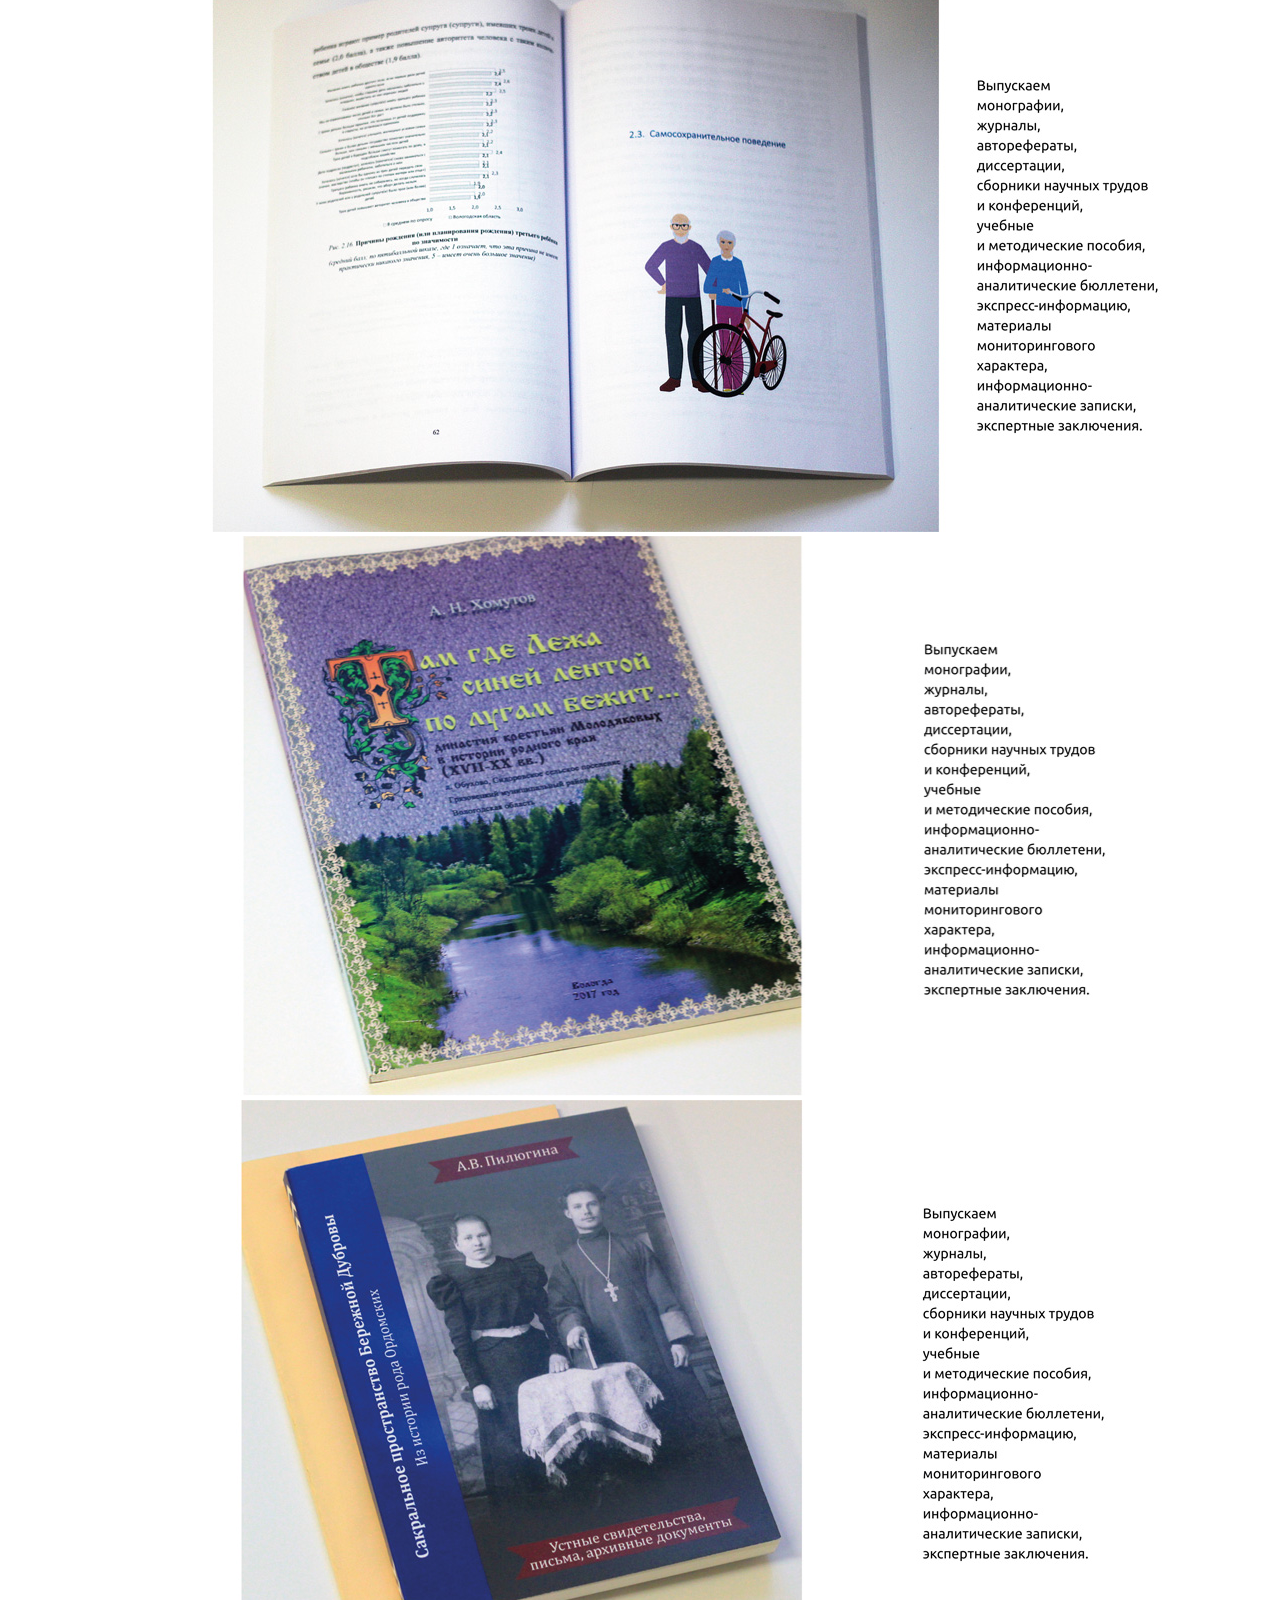
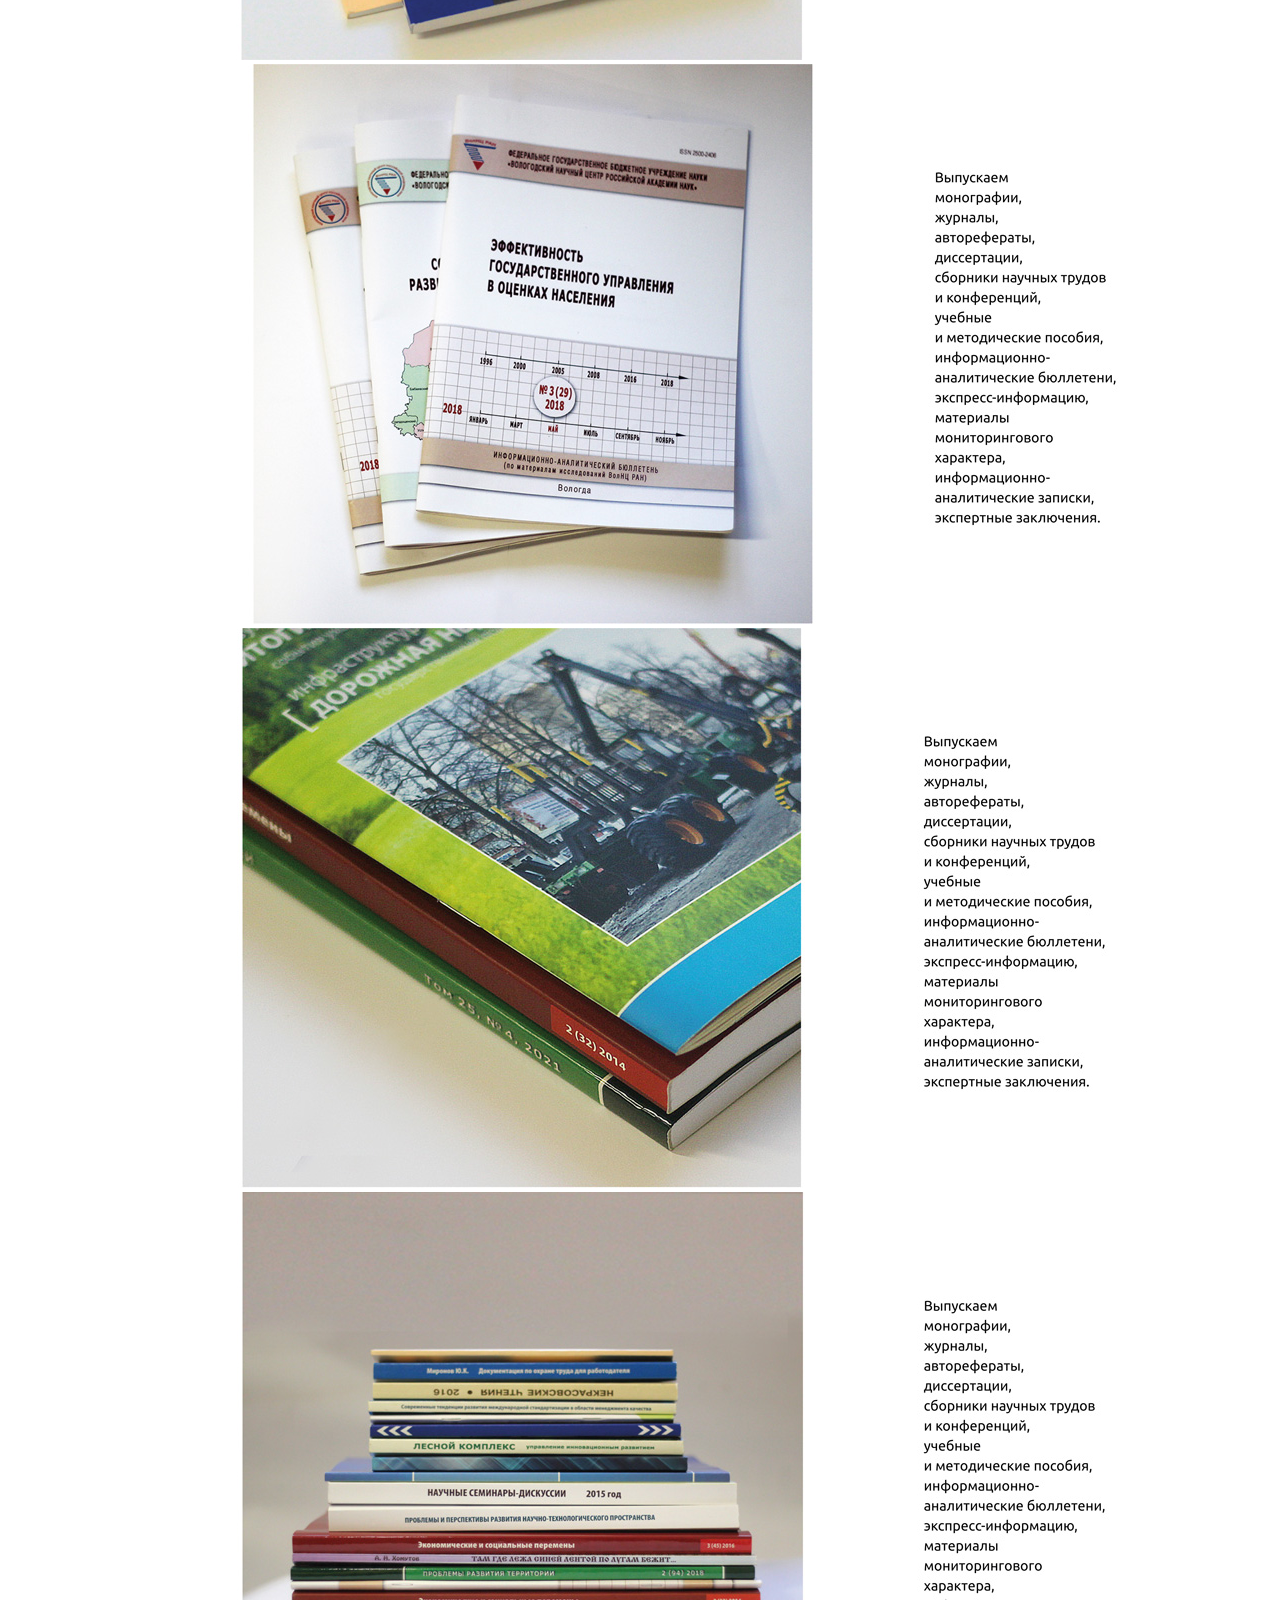
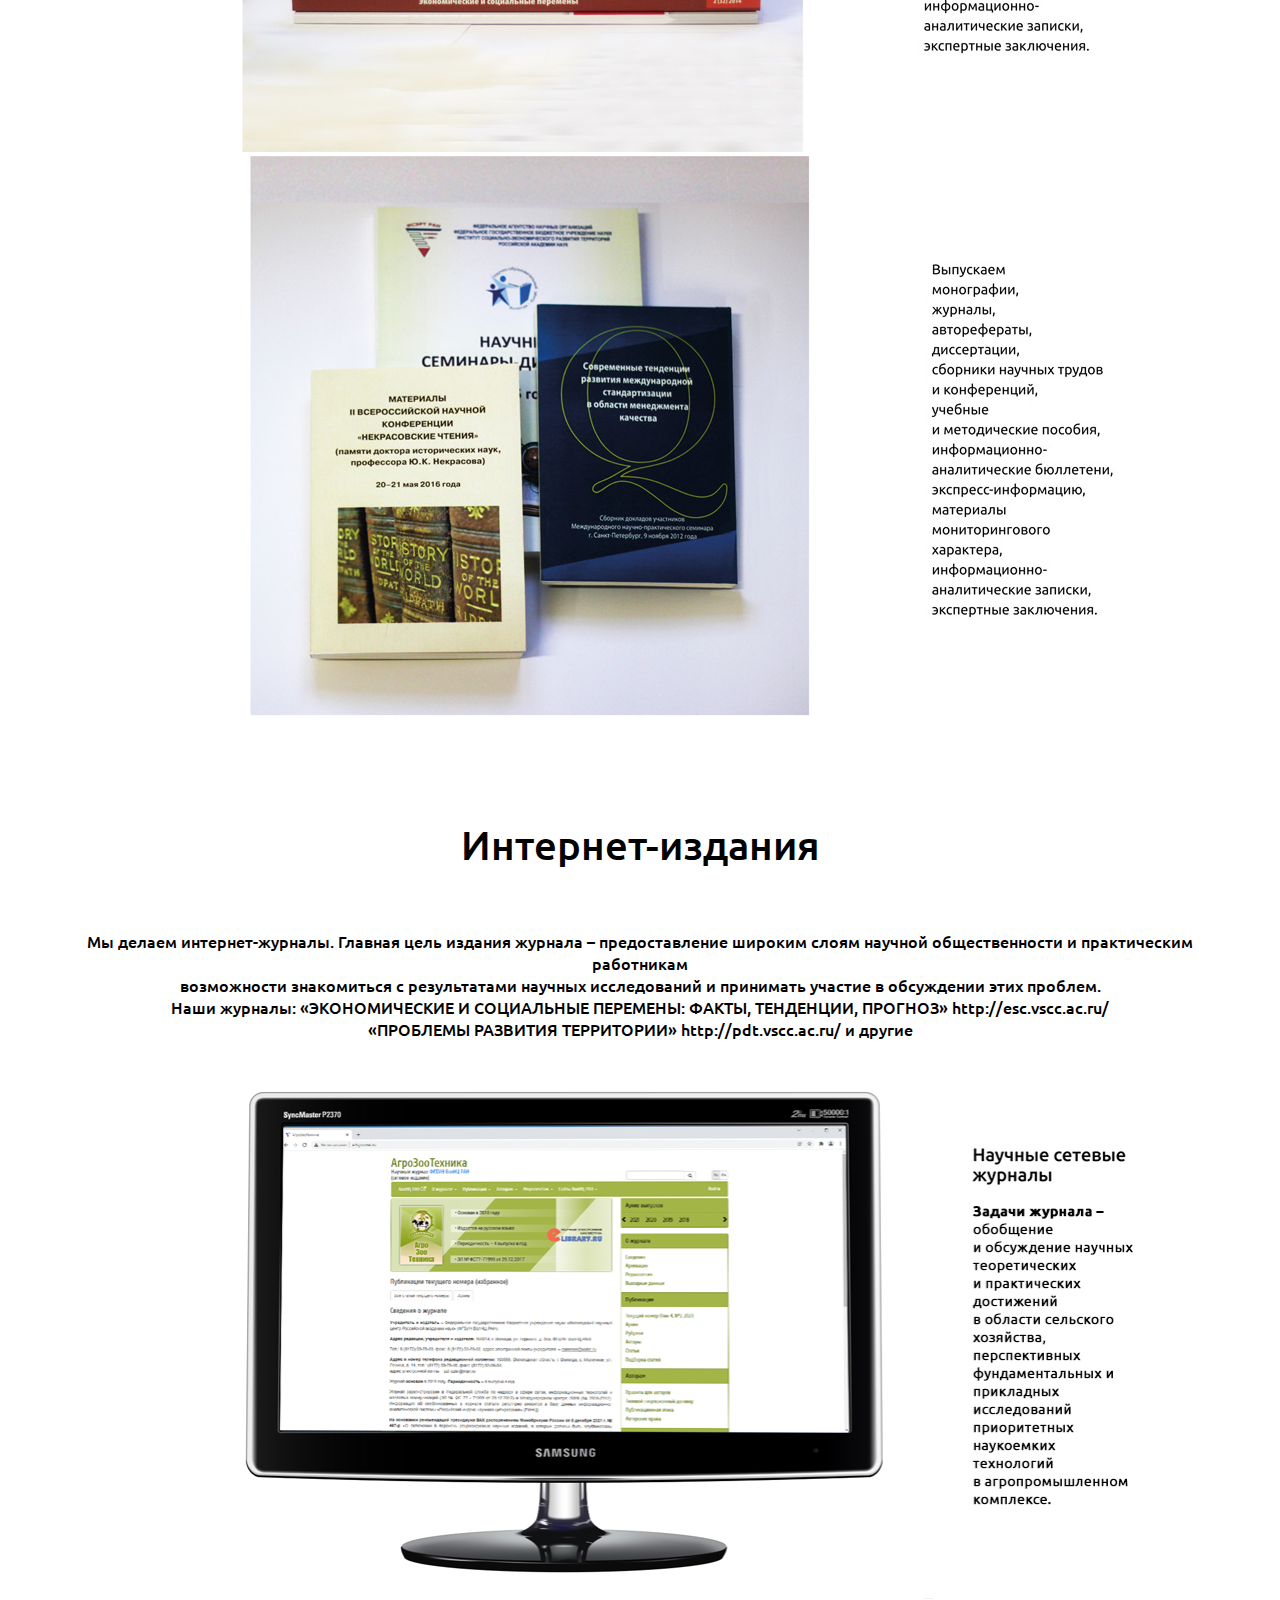
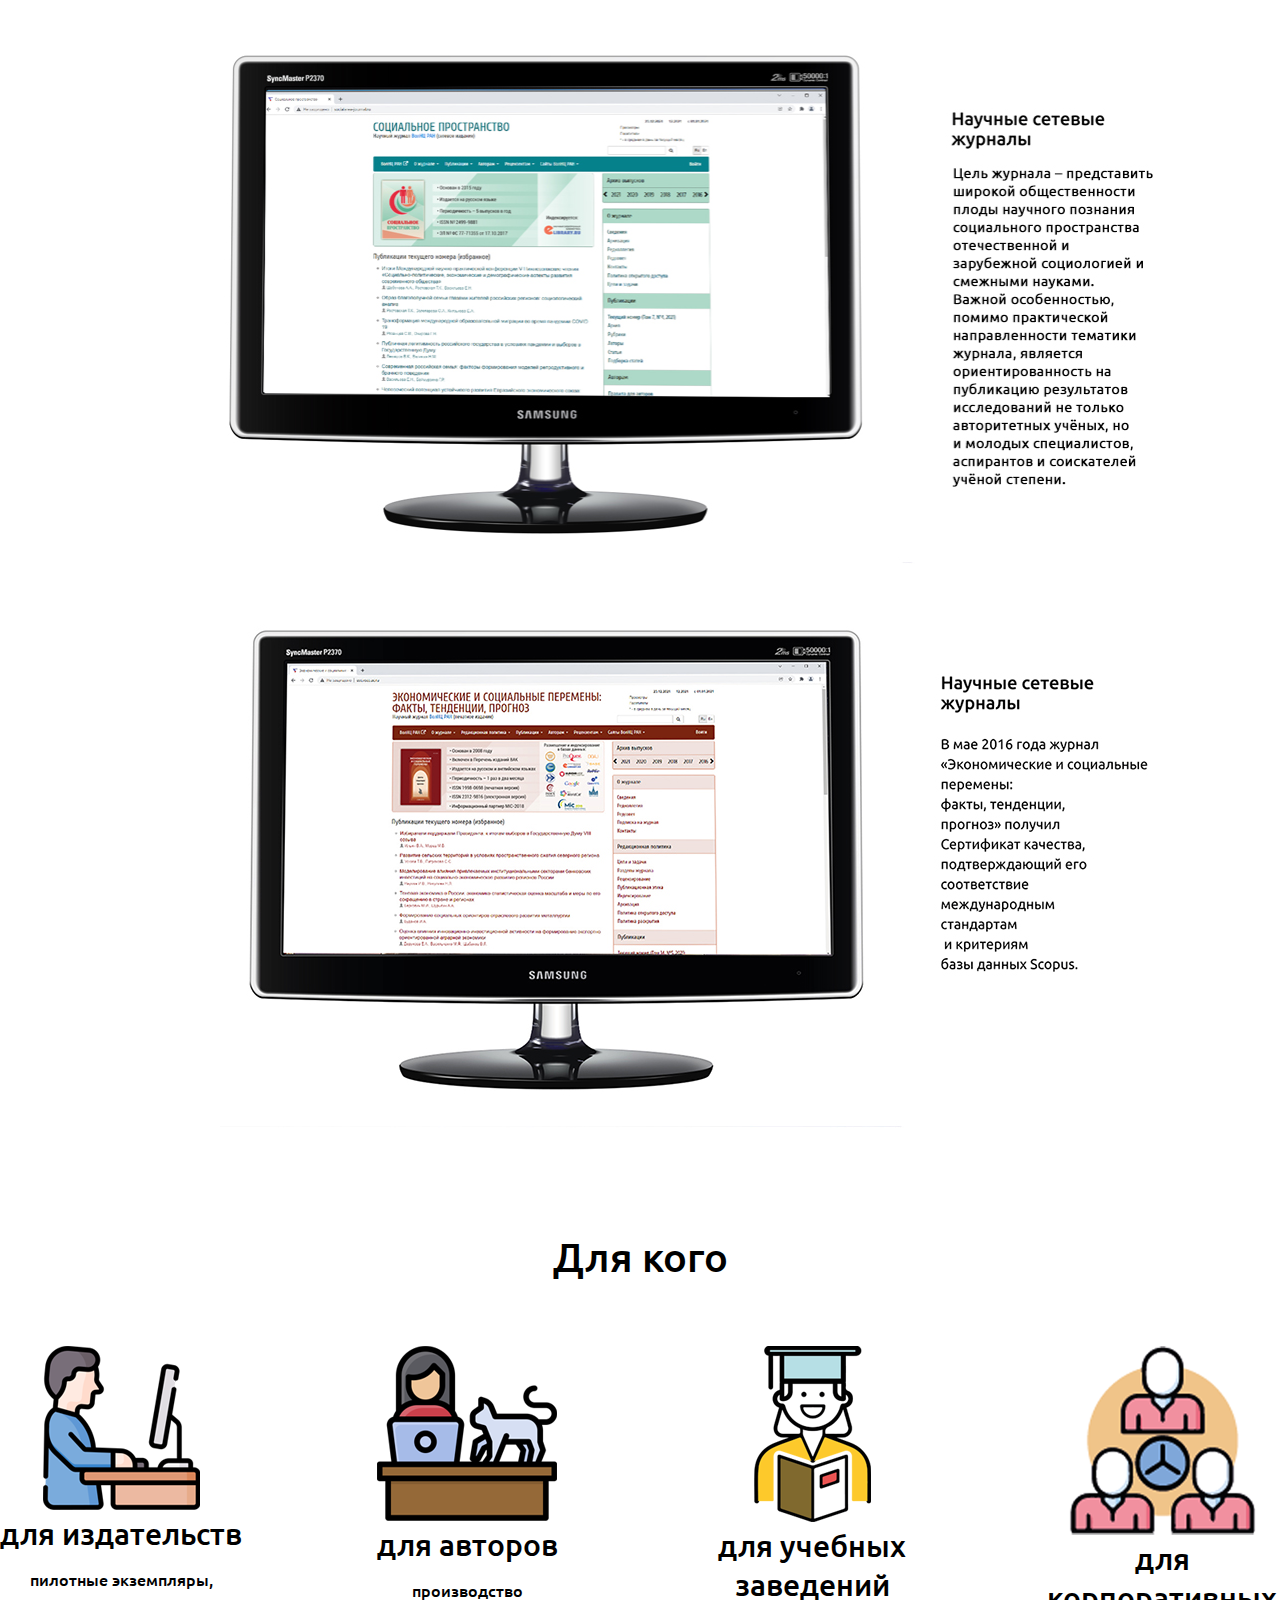
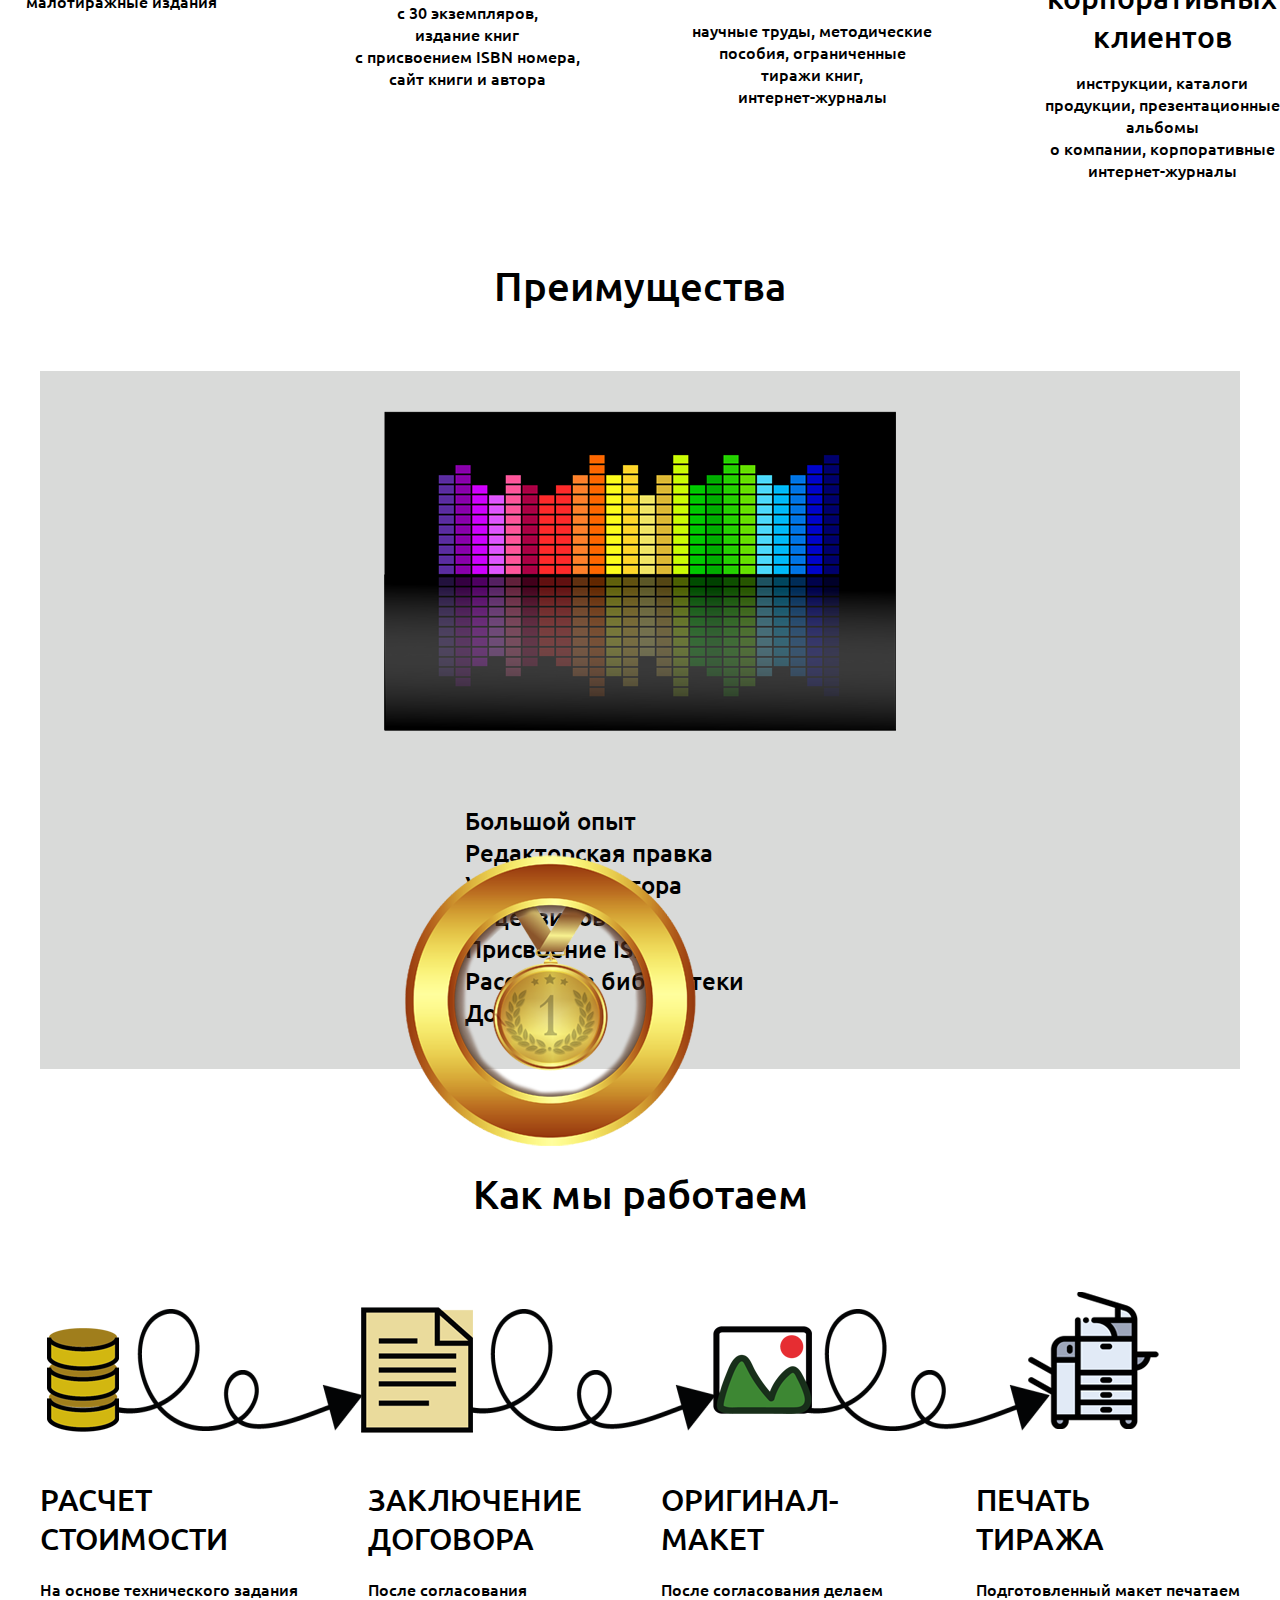
==== commit 3f349cc2: "Add files via upload" ====
--- a/Типография/index.html
+++ b/Типография/index.html
@@ -275,10 +275,10 @@
         <h2>Преимущества</h2>
         <div class="row advantages__blocks">
             <div class="col advantages__img">
-                <img src="./images/adv-img.png" alt="">
+                <img class="advantages__image" src="./images/adv-img.png" alt="">
             </div>            
             <div class="col advantages__medal">
-                <img src="./images/adv-medal.png" alt="">
+                <img class="medal" src="./images/adv-medal.png" alt="">
             </div>
             <div class="col advantages__text">
                     <h3>Большой опыт</h3>
--- a/Типография/styles.css
+++ b/Типография/styles.css
@@ -467,20 +467,57 @@
     right: 15%;
     margin: 50px -70px 0;
 }
-@media all and (max-width: 1200px) {
+
+@media all and (max-width: 1400px) {
+    .advantages__blocks {
+        flex-direction: column;
+        padding: 40px 60px 40px 60px;
+    }
     .advantages__img {
-      width: 100%;
-    }
-}
-@media all and (max-width: 1200px) {
+        width: 100%;
+        text-align: center;
+    }
     .advantages__medal {
-      width: 100px;
-      position: absolute;
-    right: 50%;
-    margin: 50px -70px 0;
-    }
-}
-
+        position: absolute;
+        left: 0%;
+        padding-top: 70px;
+    }
+    .advantages__text {
+        padding-top: 70px;
+        margin: 0 auto;
+        width: 350px !important;
+    }
+}
+@media all and (max-width: 770px) {
+    .advantages__blocks {
+        flex-direction: column;
+        padding: 40px 60px 40px;
+    }
+    .advantages__image {
+        width: 100%;
+        height: auto;
+        text-align: center;
+    }
+    .advantages__medal {
+        position: absolute;
+        left: 0%;
+        padding-top: 10%;
+    }
+    .advantages__text {
+        padding-top: 70px;
+        margin: 0 auto;
+        width: 350px !important;
+    }
+    .medal {
+        width: 150px;
+        height: 150px;   
+    }
+}
+@media all and (max-width: 410px) {
+    .advantages__text>h3 {
+        font-size: 20px !important;
+    }
+}
 
 .how-we-work {
     position: relative;
